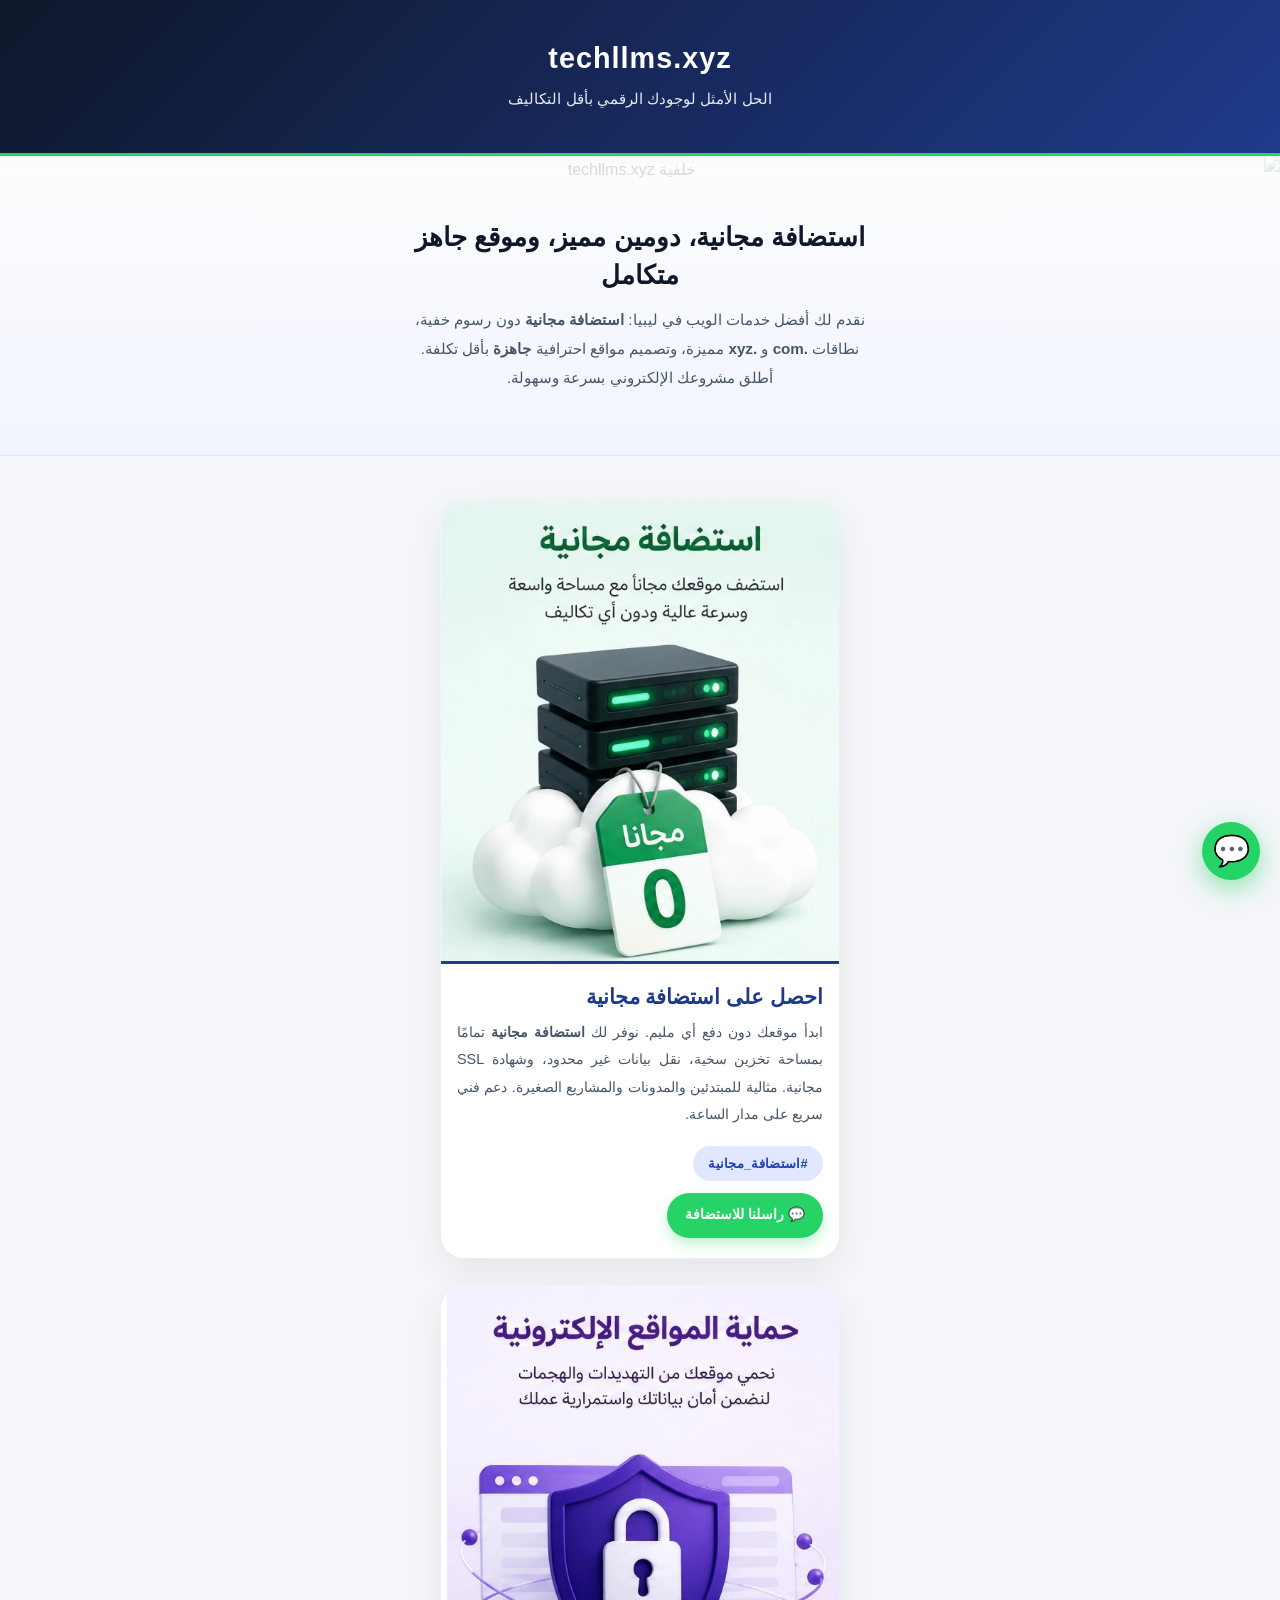
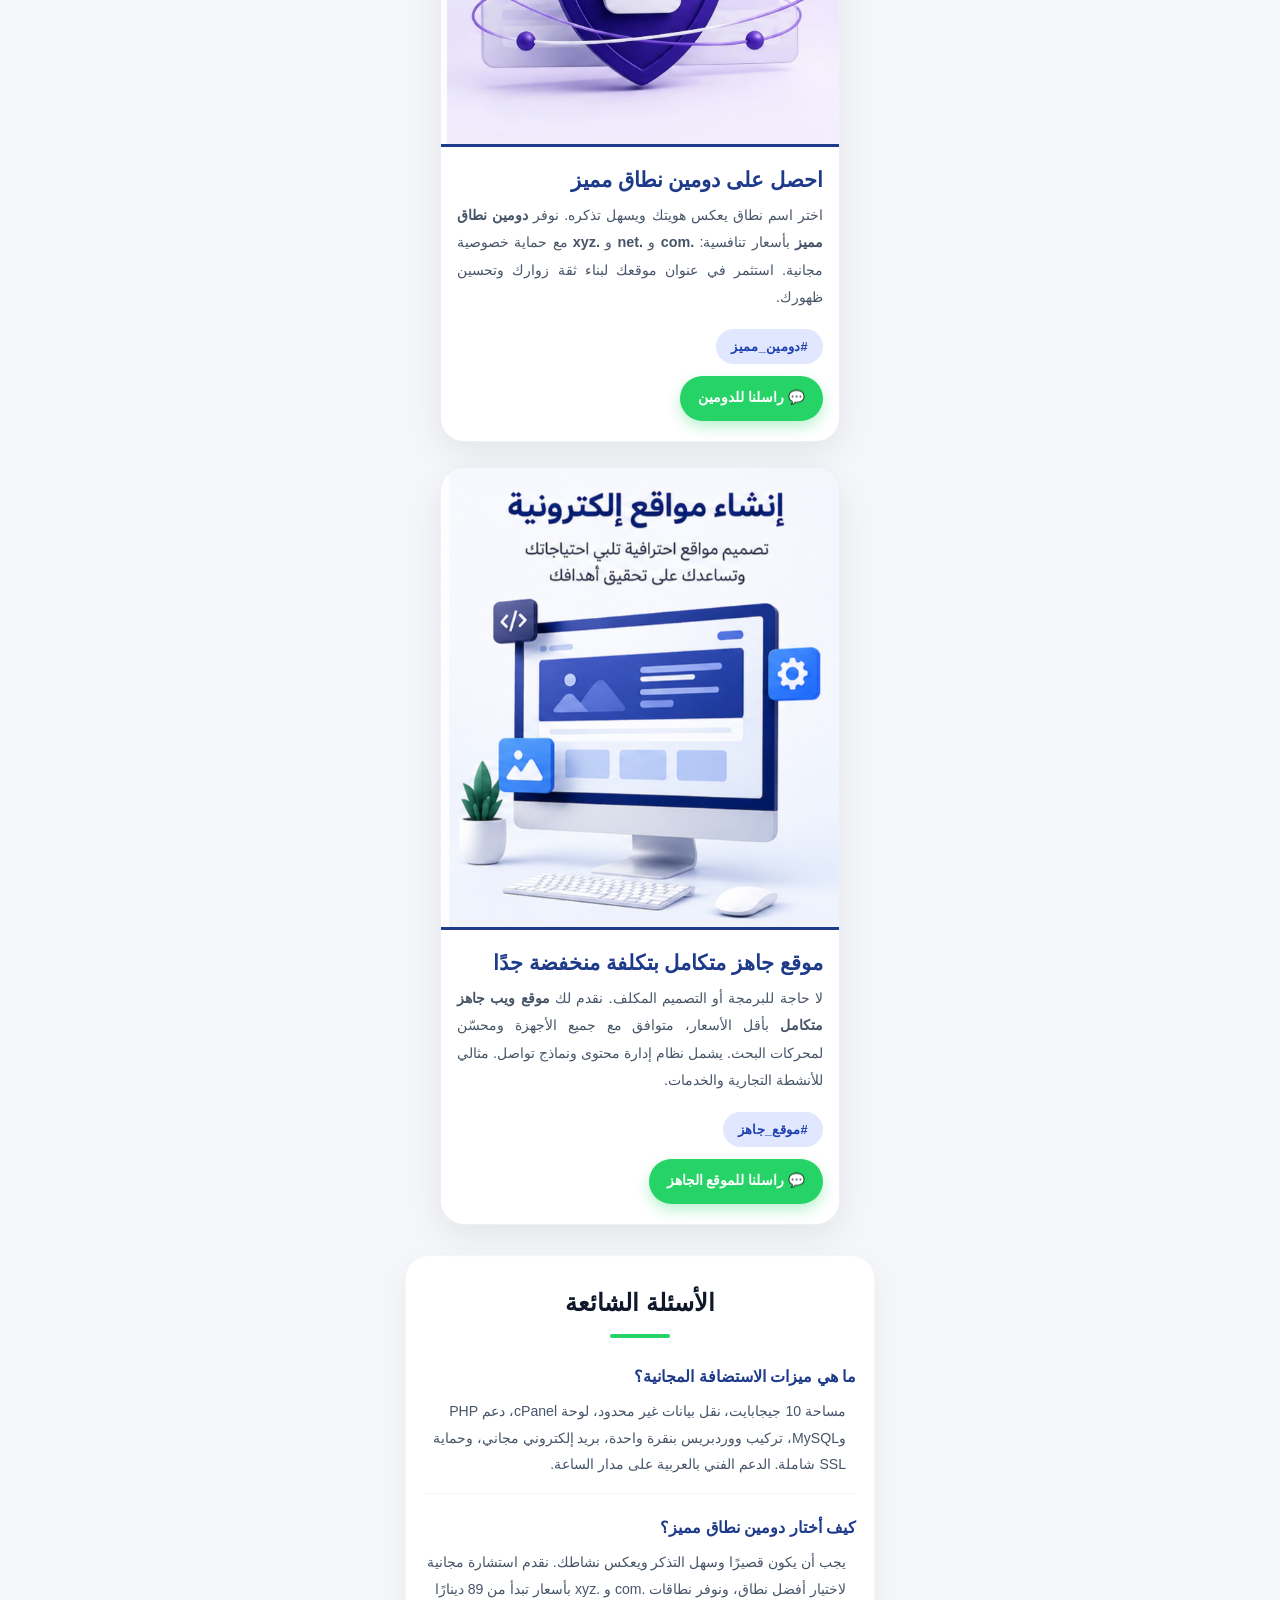
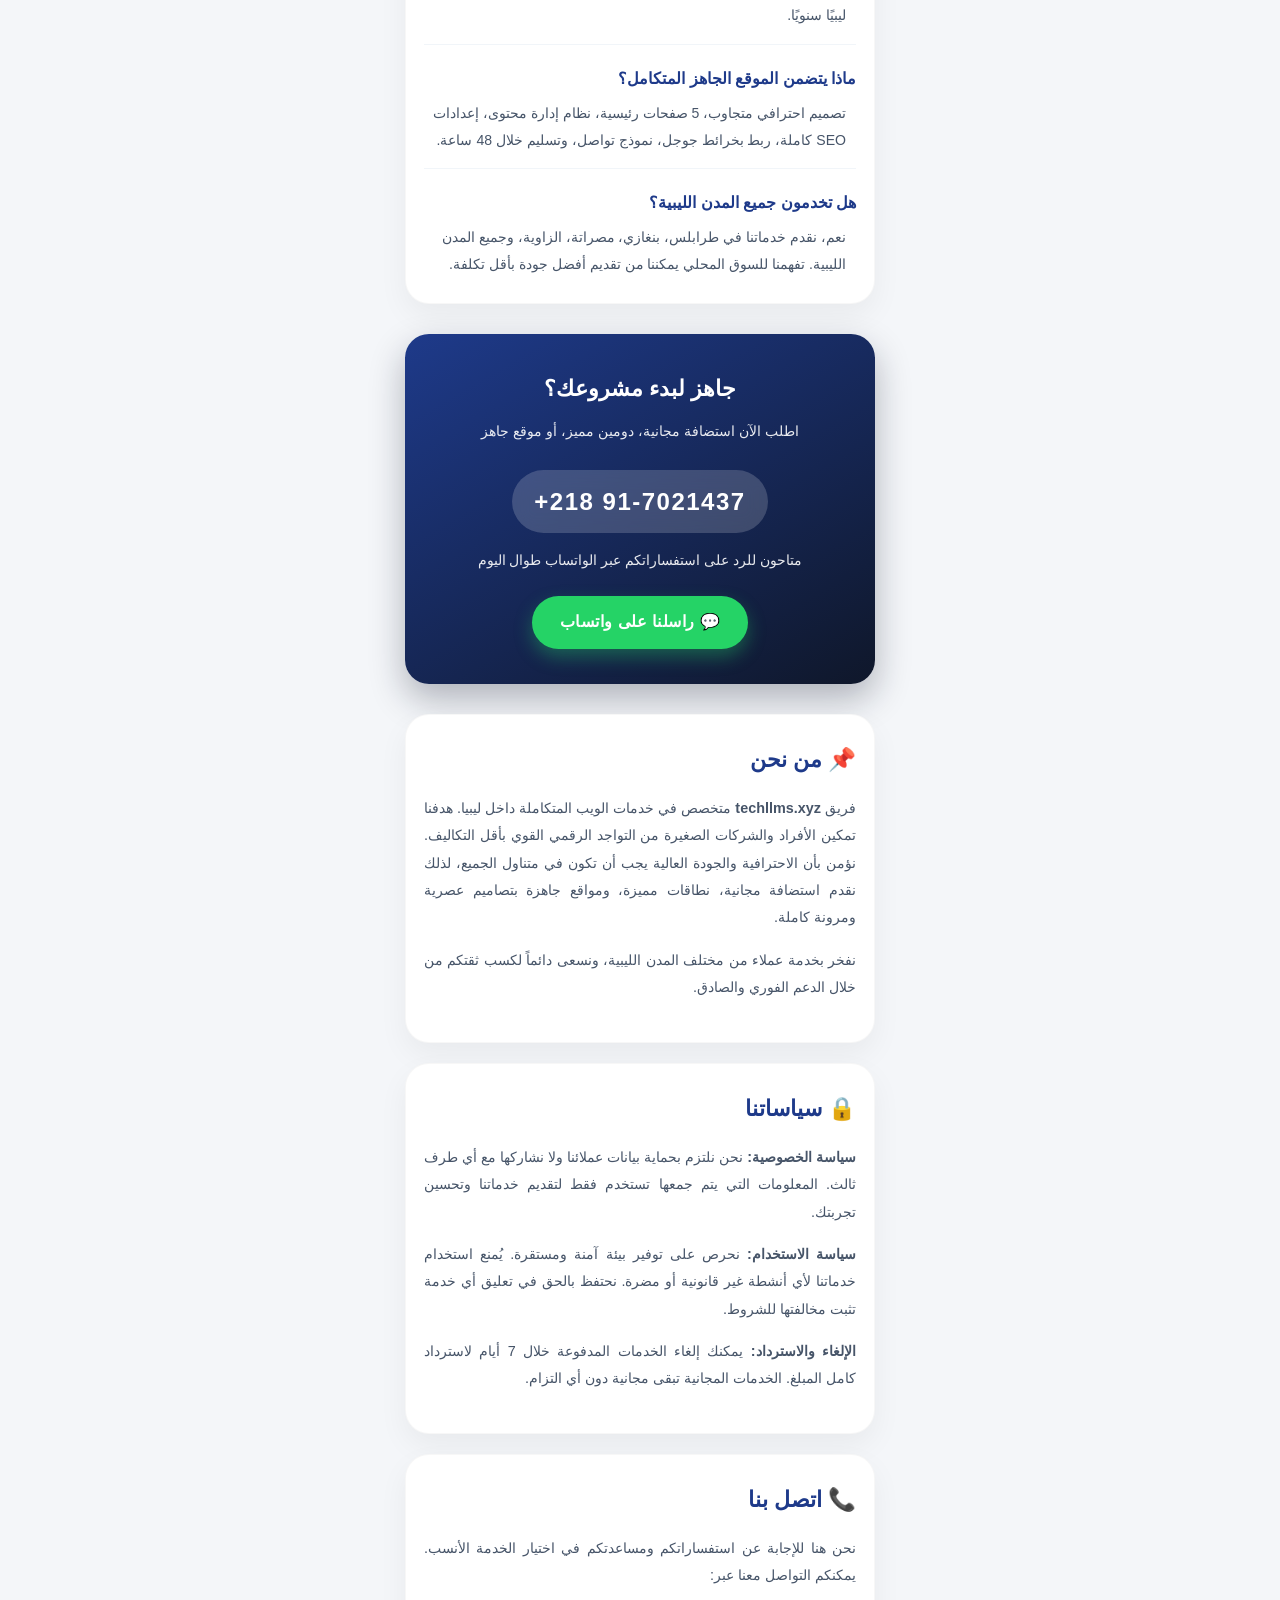
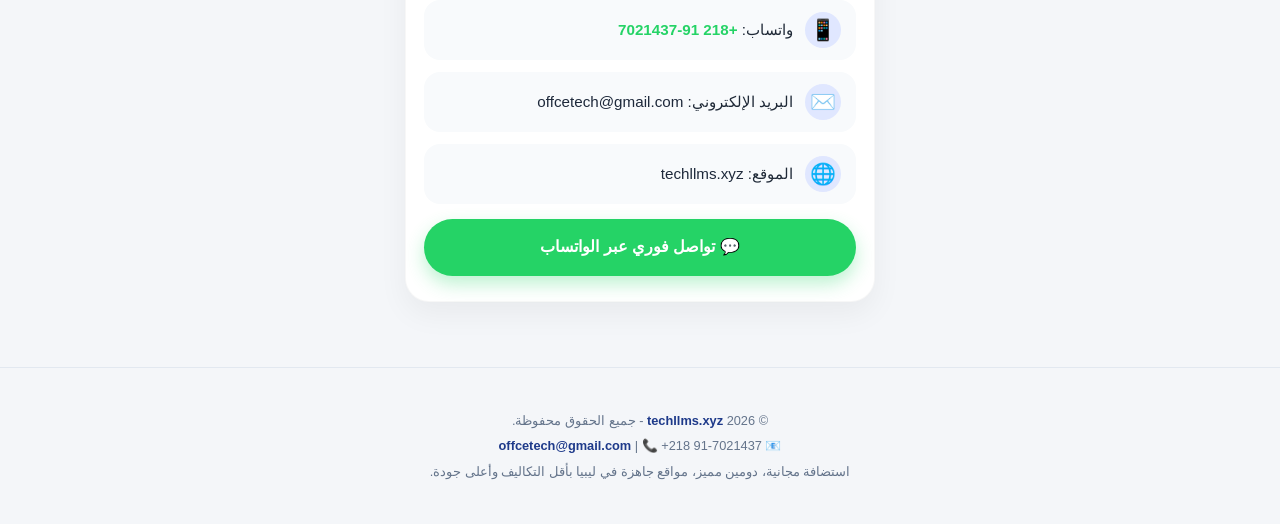
==== index.html @ 236161bc "Implement hero section with background image Added hero section with background image and overlay." ====
<!DOCTYPE html>
<html lang="ar" dir="rtl">
<head>
    <meta charset="UTF-8">
    <meta name="viewport" content="width=device-width, initial-scale=1.0">
    <title>techllms.xyz - استضافة مجانية، دومين مميز، وموقع جاهز متكامل بأقل تكلفة</title>
    <meta name="description" content="Techllms تقدم خدمات ويب متكاملة في ليبيا: استضافة مواقع مجانية، نطاقات مميزة .com و .xyz، تصميم مواقع جاهزة بتكلفة منخفضة جدًا. اطلب الآن عبر واتساب +218917021437.">
    <meta name="keywords" content="استضافة مجانية, دومين نطاق مميز, موقع جاهز متكامل, تكلفة منخفضة, استضافة ليبيا, techllms, techllms.xyz, تصميم مواقع ليبيا, شركة استضافة, نطاق .xyz, خدمات ويب, مواقع جاهزة للبيع, احصل على استضافة مجانية, احصل على دومين, موقع الكتروني رخيص, ليبيا">
    <meta name="author" content="techllms.xyz">
    <meta name="robots" content="index, follow">

    <!-- Open Graph / Facebook -->
    <meta property="og:type" content="website">
    <meta property="og:url" content="https://techllms.xyz/">
    <meta property="og:title" content="techllms.xyz - استضافة مجانية، دومين مميز، وموقع جاهز متكامل بأقل تكلفة">
    <meta property="og:description" content="احصل على استضافة مجانية، نطاق مميز، وموقع إلكتروني جاهز بتكلفة منخفضة جدًا في ليبيا. تواصل معنا عبر واتساب +218917021437.">
    <meta property="og:image" content="https://techllms.xyz/tech-1.jpg">

    <!-- Twitter -->
    <meta property="twitter:card" content="summary_large_image">
    <meta property="twitter:url" content="https://techllms.xyz/">
    <meta property="twitter:title" content="techllms.xyz - استضافة مجانية، دومين مميز، وموقع جاهز متكامل بأقل تكلفة">
    <meta property="twitter:description" content="احصل على استضافة مجانية، نطاق مميز، وموقع إلكتروني جاهز بتكلفة منخفضة جدًا في ليبيا. تواصل معنا عبر واتساب +218917021437.">
    <meta property="twitter:image" content="https://techllms.xyz/tech-1.jpg">

    <!-- Favicon -->
    <link rel="icon" href="data:image/svg+xml,<svg xmlns=%22http://www.w3.org/2000/svg%22 viewBox=%220 0 100 100%22><text y=%22.9em%22 font-size=%2290%22>🌐</text></svg>">

    <style>
        * {
            margin: 0;
            padding: 0;
            box-sizing: border-box;
        }

        body {
            font-family: 'Segoe UI', Tahoma, Geneva, Verdana, sans-serif;
            line-height: 1.8;
            background-color: #f4f6f9;
            color: #1f2937;
            scroll-behavior: smooth;
        }

        .container {
            max-width: 500px;
            margin: 0 auto;
            padding: 15px;
        }

        /* Header */
        header {
            background: linear-gradient(135deg, #0f172a, #1e3a8a);
            color: white;
            padding: 25px 15px;
            text-align: center;
            box-shadow: 0 4px 12px rgba(0, 0, 0, 0.15);
            border-bottom: 3px solid #25D366;
        }

        header .logo {
            font-size: 1.8rem;
            font-weight: bold;
            letter-spacing: 1px;
            word-break: break-word;
            line-height: 1.3;
        }

        header .tagline {
            font-size: 0.95rem;
            opacity: 0.9;
            margin-top: 8px;
            font-weight: 300;
        }

        /* Hero */
        .hero {
            position: relative;
            padding: 30px 15px;
            text-align: center;
            border-bottom: 1px solid #e2e8f0;
            overflow: hidden;
            min-height: 300px;
            display: flex;
            align-items: center;
        }

        .hero-bg {
            position: absolute;
            inset: 0;
            width: 100%;
            height: 100%;
            object-fit: cover;
            object-position: center;
            z-index: 0;
        }

        .hero-overlay {
            position: absolute;
            inset: 0;
            background: linear-gradient(180deg, rgba(255,255,255,0.82) 0%, rgba(240,244,255,0.88) 100%);
            z-index: 1;
        }

        .hero .container {
            position: relative;
            z-index: 2;
            width: 100%;
        }

        .hero h1 {
            font-size: 1.6rem;
            color: #0f172a;
            margin-bottom: 12px;
            font-weight: 800;
            line-height: 1.5;
        }

        .hero p {
            font-size: 0.95rem;
            color: #475569;
            max-width: 100%;
            margin: 0 auto;
            line-height: 1.9;
            padding: 0 5px;
        }

        .whatsapp-btn {
            display: inline-block;
            background-color: #25D366;
            color: white;
            padding: 12px 28px;
            border-radius: 50px;
            text-decoration: none;
            font-weight: bold;
            font-size: 1rem;
            transition: all 0.3s ease;
            box-shadow: 0 8px 18px rgba(37, 211, 102, 0.35);
            border: none;
            cursor: pointer;
            letter-spacing: 0.5px;
        }

        .whatsapp-btn:hover {
            background-color: #128C7E;
            transform: translateY(-3px);
            box-shadow: 0 14px 24px rgba(18, 140, 126, 0.4);
        }

        /* زر واتساب صغير داخل البطاقات */
        .whatsapp-card-btn {
            display: inline-flex;
            align-items: center;
            justify-content: center;
            background-color: #25D366;
            color: white;
            padding: 10px 18px;
            border-radius: 30px;
            text-decoration: none;
            font-weight: 600;
            font-size: 0.85rem;
            transition: all 0.3s ease;
            box-shadow: 0 6px 14px rgba(37, 211, 102, 0.3);
            margin-top: 12px;
            align-self: flex-start;
            gap: 6px;
        }

        .whatsapp-card-btn:hover {
            background-color: #128C7E;
            transform: translateY(-2px);
            box-shadow: 0 10px 20px rgba(18, 140, 126, 0.4);
        }

        /* Services Cards */
        .services {
            display: flex;
            flex-direction: column;
            gap: 25px;
            margin: 30px 0;
            align-items: center;
        }

        .card {
            background: white;
            border-radius: 24px;
            box-shadow: 0 12px 35px rgba(0, 0, 0, 0.07);
            overflow: hidden;
            width: 100%;
            max-width: 400px;
            transition: transform 0.3s ease, box-shadow 0.3s ease;
            display: flex;
            flex-direction: column;
            border: 1px solid rgba(30, 58, 138, 0.08);
        }

        .card:hover {
            transform: translateY(-6px);
            box-shadow: 0 22px 45px rgba(0, 0, 0, 0.13);
        }

        .card img {
            width: 100%;
            height: auto;
            aspect-ratio: 560 / 650;
            object-fit: cover;
            display: block;
            border-bottom: 3px solid #1e3a8a;
            background-color: #e2e8f0;
        }

        .card-content {
            padding: 18px 16px 20px;
            flex-grow: 1;
            display: flex;
            flex-direction: column;
        }

        .card-content h3 {
            font-size: 1.3rem;
            color: #1e3a8a;
            margin-bottom: 8px;
            font-weight: 700;
            line-height: 1.4;
        }

        .card-content p {
            color: #475569;
            font-size: 0.9rem;
            line-height: 1.9;
            text-align: justify;
            margin-bottom: 10px;
            flex-grow: 1;
        }

        .card-content .tag {
            display: inline-block;
            background-color: #e0e7ff;
            color: #1e40af;
            padding: 6px 15px;
            border-radius: 20px;
            font-size: 0.8rem;
            font-weight: 600;
            align-self: flex-start;
            margin-top: 8px;
            letter-spacing: 0.3px;
        }

        /* FAQ Section */
        .faq {
            background: #ffffff;
            border-radius: 24px;
            padding: 25px 18px;
            margin: 30px 0;
            box-shadow: 0 12px 30px rgba(0, 0, 0, 0.05);
            border: 1px solid rgba(0, 0, 0, 0.03);
        }

        .faq h2 {
            text-align: center;
            font-size: 1.5rem;
            color: #0f172a;
            margin-bottom: 25px;
            position: relative;
            font-weight: 700;
        }

        .faq h2::after {
            content: '';
            display: block;
            width: 60px;
            height: 4px;
            background: #25D366;
            margin: 10px auto 0;
            border-radius: 2px;
        }

        .faq-item {
            margin-bottom: 20px;
            padding-bottom: 15px;
            border-bottom: 1px solid #f1f5f9;
        }

        .faq-item:last-child {
            border-bottom: none;
            margin-bottom: 0;
            padding-bottom: 0;
        }

        .faq-item h4 {
            font-size: 1rem;
            color: #1e3a8a;
            cursor: default;
            margin-bottom: 6px;
            font-weight: 700;
        }

        .faq-item p {
            color: #475569;
            padding-right: 10px;
            line-height: 1.9;
            font-size: 0.88rem;
        }

        /* Contact CTA وسط الصفحة */
        .contact {
            text-align: center;
            background: linear-gradient(150deg, #1e3a8a, #0f172a);
            color: white;
            padding: 35px 18px;
            border-radius: 24px;
            margin: 30px 0;
            box-shadow: 0 15px 35px rgba(15, 23, 42, 0.3);
        }

        .contact h2 {
            font-size: 1.4rem;
            margin-bottom: 10px;
            font-weight: 700;
        }

        .contact p {
            font-size: 0.9rem;
            margin-bottom: 10px;
            opacity: 0.9;
        }

        .contact .phone {
            font-size: 1.5rem;
            font-weight: bold;
            direction: ltr;
            display: inline-block;
            background: rgba(255, 255, 255, 0.18);
            padding: 10px 22px;
            border-radius: 50px;
            margin: 15px 0;
            letter-spacing: 1.5px;
            backdrop-filter: blur(10px);
        }

        /* أقسام أسفل الموقع (من نحن، سياساتنا، اتصل بنا) */
        .bottom-sections {
            margin: 30px 0;
            display: flex;
            flex-direction: column;
            gap: 20px;
        }

        .info-block {
            background: white;
            border-radius: 24px;
            padding: 25px 18px;
            box-shadow: 0 12px 30px rgba(0, 0, 0, 0.05);
            border: 1px solid rgba(0, 0, 0, 0.03);
        }

        .info-block h2 {
            font-size: 1.4rem;
            color: #1e3a8a;
            margin-bottom: 15px;
            display: flex;
            align-items: center;
            gap: 10px;
            font-weight: 700;
        }

        .info-block p {
            color: #475569;
            font-size: 0.9rem;
            line-height: 1.9;
            text-align: justify;
            margin-bottom: 15px;
        }

        /* تنسيق خاص لقسم اتصل بنا ليبدو بشكل بطاقة تواصل جذابة */
        .contact-info-list {
            list-style: none;
            padding: 0;
            margin: 10px 0 15px;
        }

        .contact-info-list li {
            display: flex;
            align-items: center;
            gap: 12px;
            margin-bottom: 12px;
            font-size: 0.95rem;
            background: #f8fafc;
            padding: 12px 15px;
            border-radius: 16px;
            transition: background 0.3s;
        }

        .contact-info-list li:hover {
            background: #eef2ff;
        }

        .contact-icon {
            font-size: 1.3rem;
            width: 36px;
            height: 36px;
            background: #e0e7ff;
            border-radius: 50%;
            display: flex;
            align-items: center;
            justify-content: center;
            color: #1e3a8a;
            flex-shrink: 0;
        }

        .contact-info-list a {
            text-decoration: none;
            color: #1e293b;
            font-weight: 500;
            word-break: break-word;
        }

        .contact-info-list .whatsapp-link {
            color: #25D366;
            font-weight: 600;
        }

        .contact-whatsapp-btn {
            display: flex;
            align-items: center;
            justify-content: center;
            gap: 8px;
            background: #25D366;
            color: white;
            padding: 14px 10px;
            border-radius: 40px;
            text-decoration: none;
            font-weight: 700;
            font-size: 1rem;
            margin-top: 10px;
            box-shadow: 0 8px 18px rgba(37, 211, 102, 0.3);
            transition: all 0.3s;
        }

        .contact-whatsapp-btn:hover {
            background: #128C7E;
            transform: translateY(-2px);
            box-shadow: 0 12px 24px rgba(18, 140, 126, 0.4);
        }

        /* Floating WhatsApp */
        .floating-whatsapp {
            position: fixed;
            bottom: 20px;
            right: 20px;
            background-color: #25D366;
            color: white;
            width: 58px;
            height: 58px;
            border-radius: 50%;
            display: flex;
            align-items: center;
            justify-content: center;
            font-size: 30px;
            box-shadow: 0 8px 25px rgba(37, 211, 102, 0.5);
            text-decoration: none;
            z-index: 1000;
            transition: transform 0.3s, box-shadow 0.3s;
        }

        .floating-whatsapp:hover {
            transform: scale(1.1);
            box-shadow: 0 12px 30px rgba(37, 211, 102, 0.65);
        }

        /* Footer */
        footer {
            text-align: center;
            padding: 25px 15px;
            color: #64748b;
            border-top: 1px solid #e2e8f0;
            margin-top: 20px;
            font-size: 0.8rem;
            line-height: 2;
        }

        footer a {
            color: #1e3a8a;
            text-decoration: none;
            font-weight: 600;
        }

        /* تحسينات إضافية للشاشات الصغيرة جداً */
        @media (max-width: 380px) {
            .card-content h3 {
                font-size: 1.1rem;
            }
            .hero h1 {
                font-size: 1.3rem;
            }
            .contact .phone {
                font-size: 1.2rem;
                padding: 8px 16px;
            }
            .whatsapp-card-btn {
                font-size: 0.8rem;
                padding: 8px 15px;
            }
        }
    </style>

    <!-- Structured Data (JSON-LD) for SEO -->
    <script type="application/ld+json">
    {
        "@context": "https://schema.org",
        "@type": "Organization",
        "name": "techllms.xyz",
        "url": "https://techllms.xyz",
        "logo": "https://techllms.xyz/tech-1.jpg",
        "description": "خدمات استضافة مجانية، دومين نطاق مميز، ومواقع جاهزة متكاملة بأقل تكلفة في ليبيا.",
        "telephone": "+218917021437",
        "email": "nosa6512@gmail.com",
        "address": {
            "@type": "PostalAddress",
            "addressLocality": "ليبيا"
        },
        "sameAs": [
            "https://wa.me/218917021437"
        ],
        "contactPoint": {
            "@type": "ContactPoint",
            "telephone": "+218917021437",
            "email": "nosa6512@gmail.com",
            "contactType": "customer service",
            "availableLanguage": ["Arabic"]
        }
    }
    </script>
</head>
<body>
    <header>
        <div class="container">
            <div class="logo">techllms.xyz</div>
            <div class="tagline">الحل الأمثل لوجودك الرقمي بأقل التكاليف</div>
        </div>
    </header>

    <!-- Hero مع صورة خلفية -->
    <section class="hero">
        <img src="tech-9.jpg" alt="خلفية techllms.xyz" class="hero-bg" width="1200" height="656" loading="eager">
        <div class="hero-overlay"></div>
        <div class="container">
            <h1>استضافة مجانية، دومين مميز، وموقع جاهز متكامل</h1>
            <p>نقدم لك أفضل خدمات الويب في ليبيا: <strong>استضافة مجانية</strong> دون رسوم خفية، نطاقات <strong>.com</strong> و <strong>.xyz</strong> مميزة، وتصميم مواقع احترافية <strong>جاهزة</strong> بأقل تكلفة. أطلق مشروعك الإلكتروني بسرعة وسهولة.</p>
        </div>
    </section>

    <div class="container">
        <div class="services">
            <!-- Card 1: استضافة مجانية -->
            <div class="card">
                <img src="tech-01.jpg" alt="استضافة مجانية غير محدودة - techllms.xyz" loading="lazy">
                <div class="card-content">
                    <h3>احصل على استضافة مجانية</h3>
                    <p>ابدأ موقعك دون دفع أي مليم. نوفر لك <strong>استضافة مجانية</strong> تمامًا بمساحة تخزين سخية، نقل بيانات غير محدود، وشهادة SSL مجانية. مثالية للمبتدئين والمدونات والمشاريع الصغيرة. دعم فني سريع على مدار الساعة.</p>
                    <span class="tag">#استضافة_مجانية</span>
                    <a href="https://wa.me/218917021437?text=مرحباً، أريد الاستفسار عن الاستضافة المجانية" class="whatsapp-card-btn" target="_blank" rel="noopener noreferrer">💬 راسلنا للاستضافة</a>
                </div>
            </div>

            <!-- Card 2: دومين نطاق مميز -->
            <div class="card">
                <img src="tech-2.jpg" alt="دومين نطاق مميز .com .xyz - techllms.xyz" loading="lazy">
                <div class="card-content">
                    <h3>احصل على دومين نطاق مميز</h3>
                    <p>اختر اسم نطاق يعكس هويتك ويسهل تذكره. نوفر <strong>دومين نطاق مميز</strong> بأسعار تنافسية: <strong>.com</strong> و <strong>.net</strong> و <strong>.xyz</strong> مع حماية خصوصية مجانية. استثمر في عنوان موقعك لبناء ثقة زوارك وتحسين ظهورك.</p>
                    <span class="tag">#دومين_مميز</span>
                    <a href="https://wa.me/218917021437?text=مرحباً، أريد حجز دومين مميز" class="whatsapp-card-btn" target="_blank" rel="noopener noreferrer">💬 راسلنا للدومين</a>
                </div>
            </div>

            <!-- Card 3: موقع جاهز متكامل -->
            <div class="card">
                <img src="tech-3.jpg" alt="موقع جاهز متكامل بتكلفة منخفضة جدًا - techllms.xyz" loading="lazy">
                <div class="card-content">
                    <h3>موقع جاهز متكامل بتكلفة منخفضة جدًا</h3>
                    <p>لا حاجة للبرمجة أو التصميم المكلف. نقدم لك <strong>موقع ويب جاهز متكامل</strong> بأقل الأسعار، متوافق مع جميع الأجهزة ومحسّن لمحركات البحث. يشمل نظام إدارة محتوى ونماذج تواصل. مثالي للأنشطة التجارية والخدمات.</p>
                    <span class="tag">#موقع_جاهز</span>
                    <a href="https://wa.me/218917021437?text=مرحباً، أريد موقعاً جاهزاً متكاملاً" class="whatsapp-card-btn" target="_blank" rel="noopener noreferrer">💬 راسلنا للموقع الجاهز</a>
                </div>
            </div>
        </div>

        <!-- FAQ Section -->
        <div class="faq">
            <h2>الأسئلة الشائعة</h2>
            <div class="faq-item">
                <h4>ما هي ميزات الاستضافة المجانية؟</h4>
                <p>مساحة 10 جيجابايت، نقل بيانات غير محدود، لوحة cPanel، دعم PHP وMySQL، تركيب ووردبريس بنقرة واحدة، بريد إلكتروني مجاني، وحماية SSL شاملة. الدعم الفني بالعربية على مدار الساعة.</p>
            </div>
            <div class="faq-item">
                <h4>كيف أختار دومين نطاق مميز؟</h4>
                <p>يجب أن يكون قصيرًا وسهل التذكر ويعكس نشاطك. نقدم استشارة مجانية لاختيار أفضل نطاق، ونوفر نطاقات .com و .xyz بأسعار تبدأ من 89 دينارًا ليبيًا سنويًا.</p>
            </div>
            <div class="faq-item">
                <h4>ماذا يتضمن الموقع الجاهز المتكامل؟</h4>
                <p>تصميم احترافي متجاوب، 5 صفحات رئيسية، نظام إدارة محتوى، إعدادات SEO كاملة، ربط بخرائط جوجل، نموذج تواصل، وتسليم خلال 48 ساعة.</p>
            </div>
            <div class="faq-item">
                <h4>هل تخدمون جميع المدن الليبية؟</h4>
                <p>نعم، نقدم خدماتنا في طرابلس، بنغازي، مصراتة، الزاوية، وجميع المدن الليبية. تفهمنا للسوق المحلي يمكننا من تقديم أفضل جودة بأقل تكلفة.</p>
            </div>
        </div>

        <!-- Contact CTA وسط الصفحة -->
        <div class="contact">
            <h2>جاهز لبدء مشروعك؟</h2>
            <p>اطلب الآن استضافة مجانية، دومين مميز، أو موقع جاهز</p>
            <div class="phone">+218 91-7021437</div>
            <p class="note">متاحون للرد على استفساراتكم عبر الواتساب طوال اليوم</p>
            <a href="https://wa.me/218917021437" class="whatsapp-btn" style="margin-top:12px; display:inline-block;" target="_blank" rel="noopener noreferrer">💬 راسلنا على واتساب</a>
        </div>

        <!-- الأقسام الثلاثة الجديدة أسفل الموقع -->
        <div class="bottom-sections">
            <!-- من نحن -->
            <div class="info-block">
                <h2>📌 من نحن</h2>
                <p>فريق <strong>techllms.xyz</strong> متخصص في خدمات الويب المتكاملة داخل ليبيا. هدفنا تمكين الأفراد والشركات الصغيرة من التواجد الرقمي القوي بأقل التكاليف. نؤمن بأن الاحترافية والجودة العالية يجب أن تكون في متناول الجميع، لذلك نقدم استضافة مجانية، نطاقات مميزة، ومواقع جاهزة بتصاميم عصرية ومرونة كاملة.</p>
                <p>نفخر بخدمة عملاء من مختلف المدن الليبية، ونسعى دائماً لكسب ثقتكم من خلال الدعم الفوري والصادق.</p>
            </div>

            <!-- سياساتنا -->
            <div class="info-block">
                <h2>🔒 سياساتنا</h2>
                <p><strong>سياسة الخصوصية:</strong> نحن نلتزم بحماية بيانات عملائنا ولا نشاركها مع أي طرف ثالث. المعلومات التي يتم جمعها تستخدم فقط لتقديم خدماتنا وتحسين تجربتك.</p>
                <p><strong>سياسة الاستخدام:</strong> نحرص على توفير بيئة آمنة ومستقرة. يُمنع استخدام خدماتنا لأي أنشطة غير قانونية أو مضرة. نحتفظ بالحق في تعليق أي خدمة تثبت مخالفتها للشروط.</p>
                <p><strong>الإلغاء والاسترداد:</strong> يمكنك إلغاء الخدمات المدفوعة خلال 7 أيام لاسترداد كامل المبلغ. الخدمات المجانية تبقى مجانية دون أي التزام.</p>
            </div>

            <!-- اتصل بنا (المظهر المحسّن) -->
            <div class="info-block">
                <h2>📞 اتصل بنا</h2>
                <p style="margin-bottom: 5px;">نحن هنا للإجابة عن استفساراتكم ومساعدتكم في اختيار الخدمة الأنسب. يمكنكم التواصل معنا عبر:</p>
                <ul class="contact-info-list">
                    <li>
                        <span class="contact-icon">📱</span>
                        <span>واتساب: <a href="https://wa.me/218917021437" class="whatsapp-link" target="_blank" rel="noopener noreferrer">+218 91-7021437</a></span>
                    </li>
                    <li>
                        <span class="contact-icon">✉️</span>
                        <span>البريد الإلكتروني: <a href="mailto:offcetech@gmail.com">offcetech@gmail.com</a></span>
                    </li>
                    <li>
                        <span class="contact-icon">🌐</span>
                        <span>الموقع: <a href="https://techllms.xyz" target="_blank">techllms.xyz</a></span>
                    </li>
                </ul>
                <a href="https://wa.me/218917021437" class="contact-whatsapp-btn" target="_blank" rel="noopener noreferrer">
                    💬 تواصل فوري عبر الواتساب
                </a>
            </div>
        </div>
    </div>

    <footer>
        <div class="container">
            <p>© 2026 <a href="https://techllms.xyz">techllms.xyz</a> - جميع الحقوق محفوظة.</p>
            <p>📧 <a href="mailto:offcetech@gmail.com">offcetech@gmail.com</a> | 📞 +218 91-7021437</p>
            <p>استضافة مجانية، دومين مميز، مواقع جاهزة في ليبيا بأقل التكاليف وأعلى جودة.</p>
        </div>
    </footer>

    <!-- Floating WhatsApp Button -->
    <a href="https://wa.me/218917021437" class="floating-whatsapp" target="_blank" rel="noopener noreferrer" aria-label="تواصل عبر واتساب">
        <span style="line-height:1;">💬</span>
    </a>
</body>
</html>
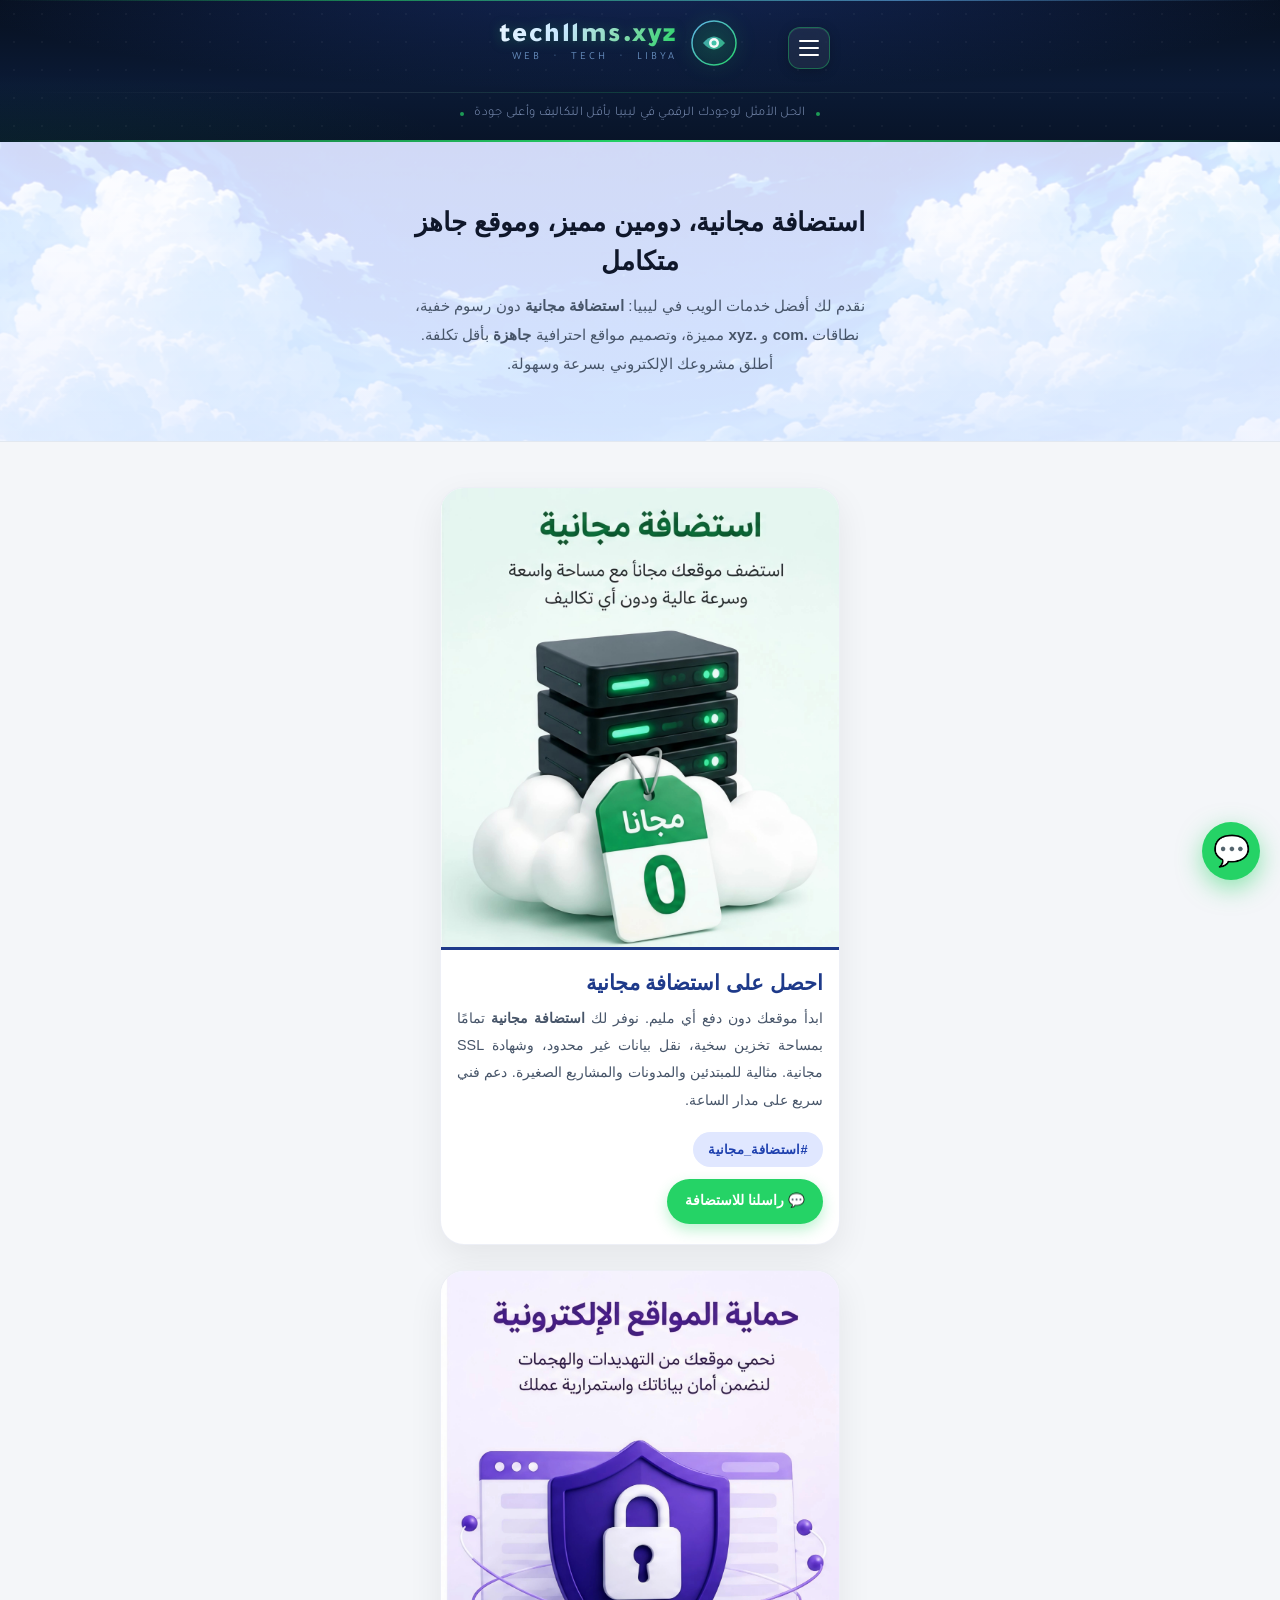
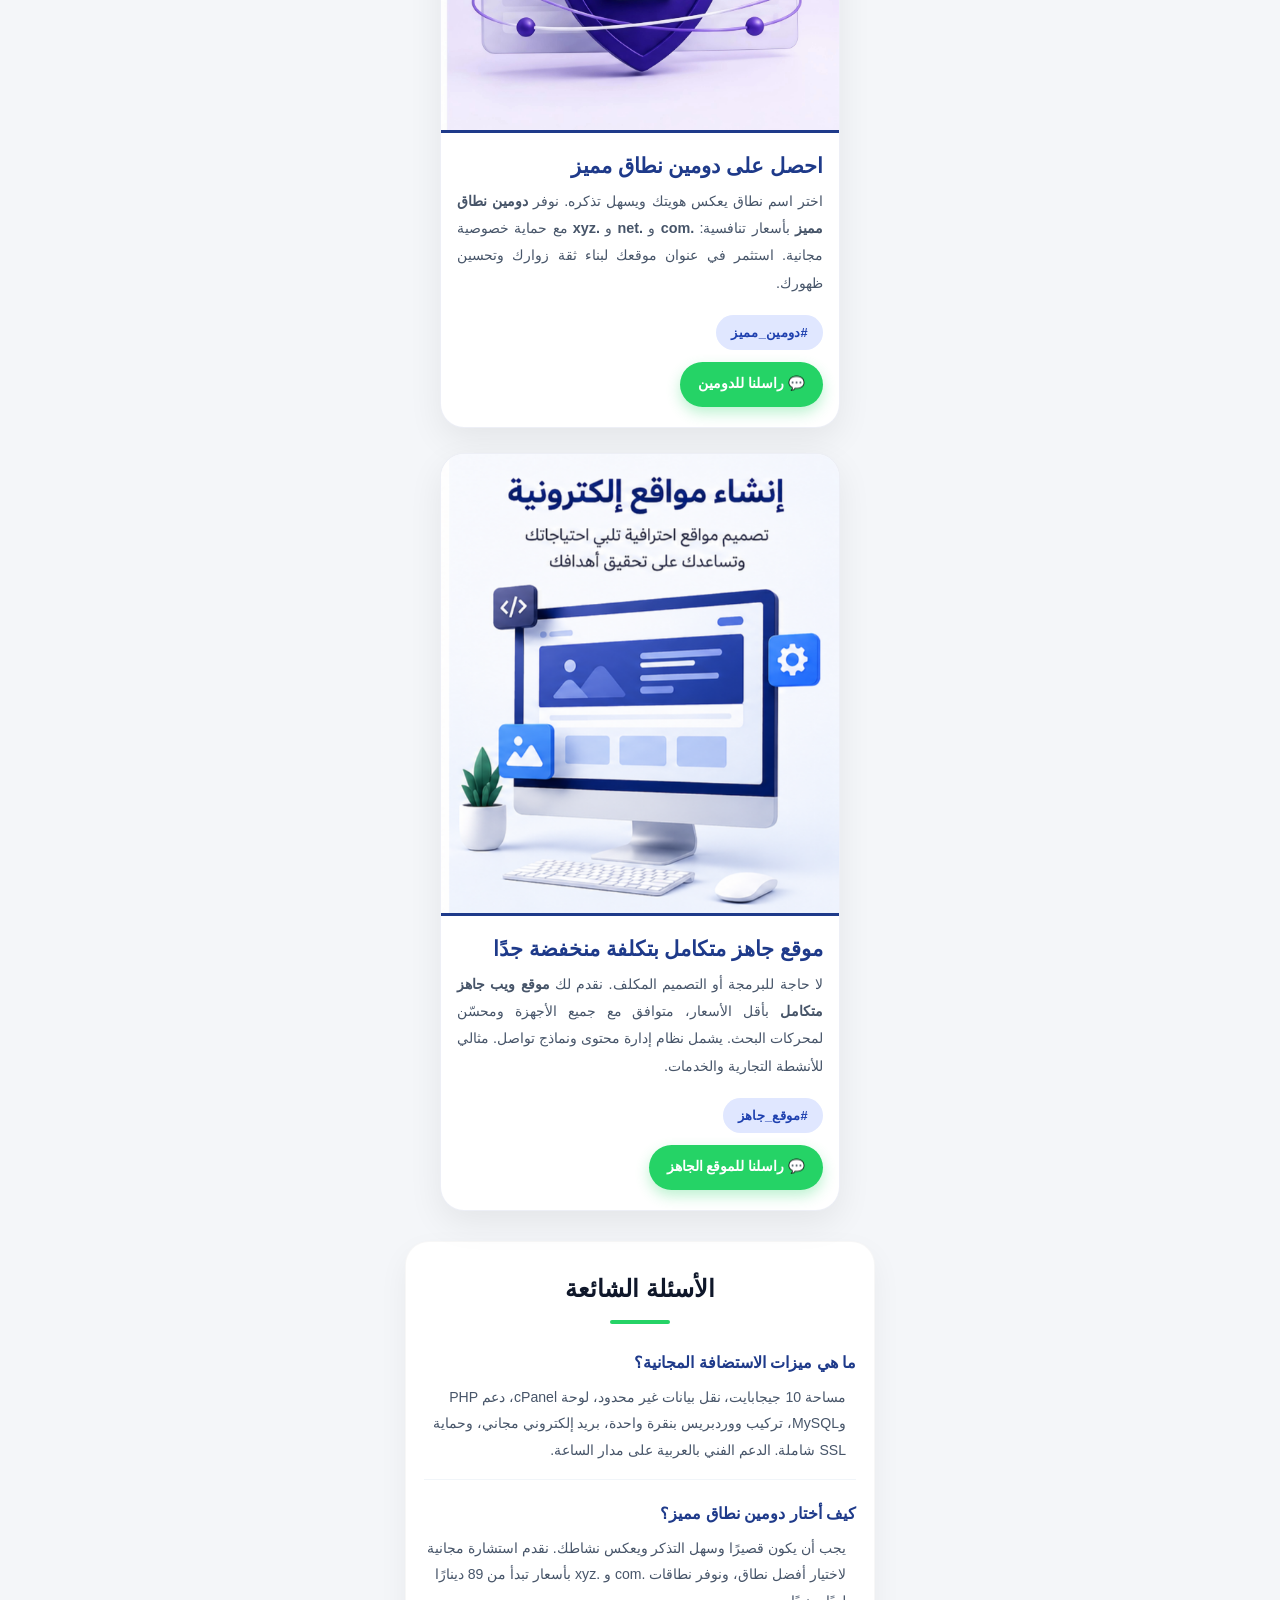
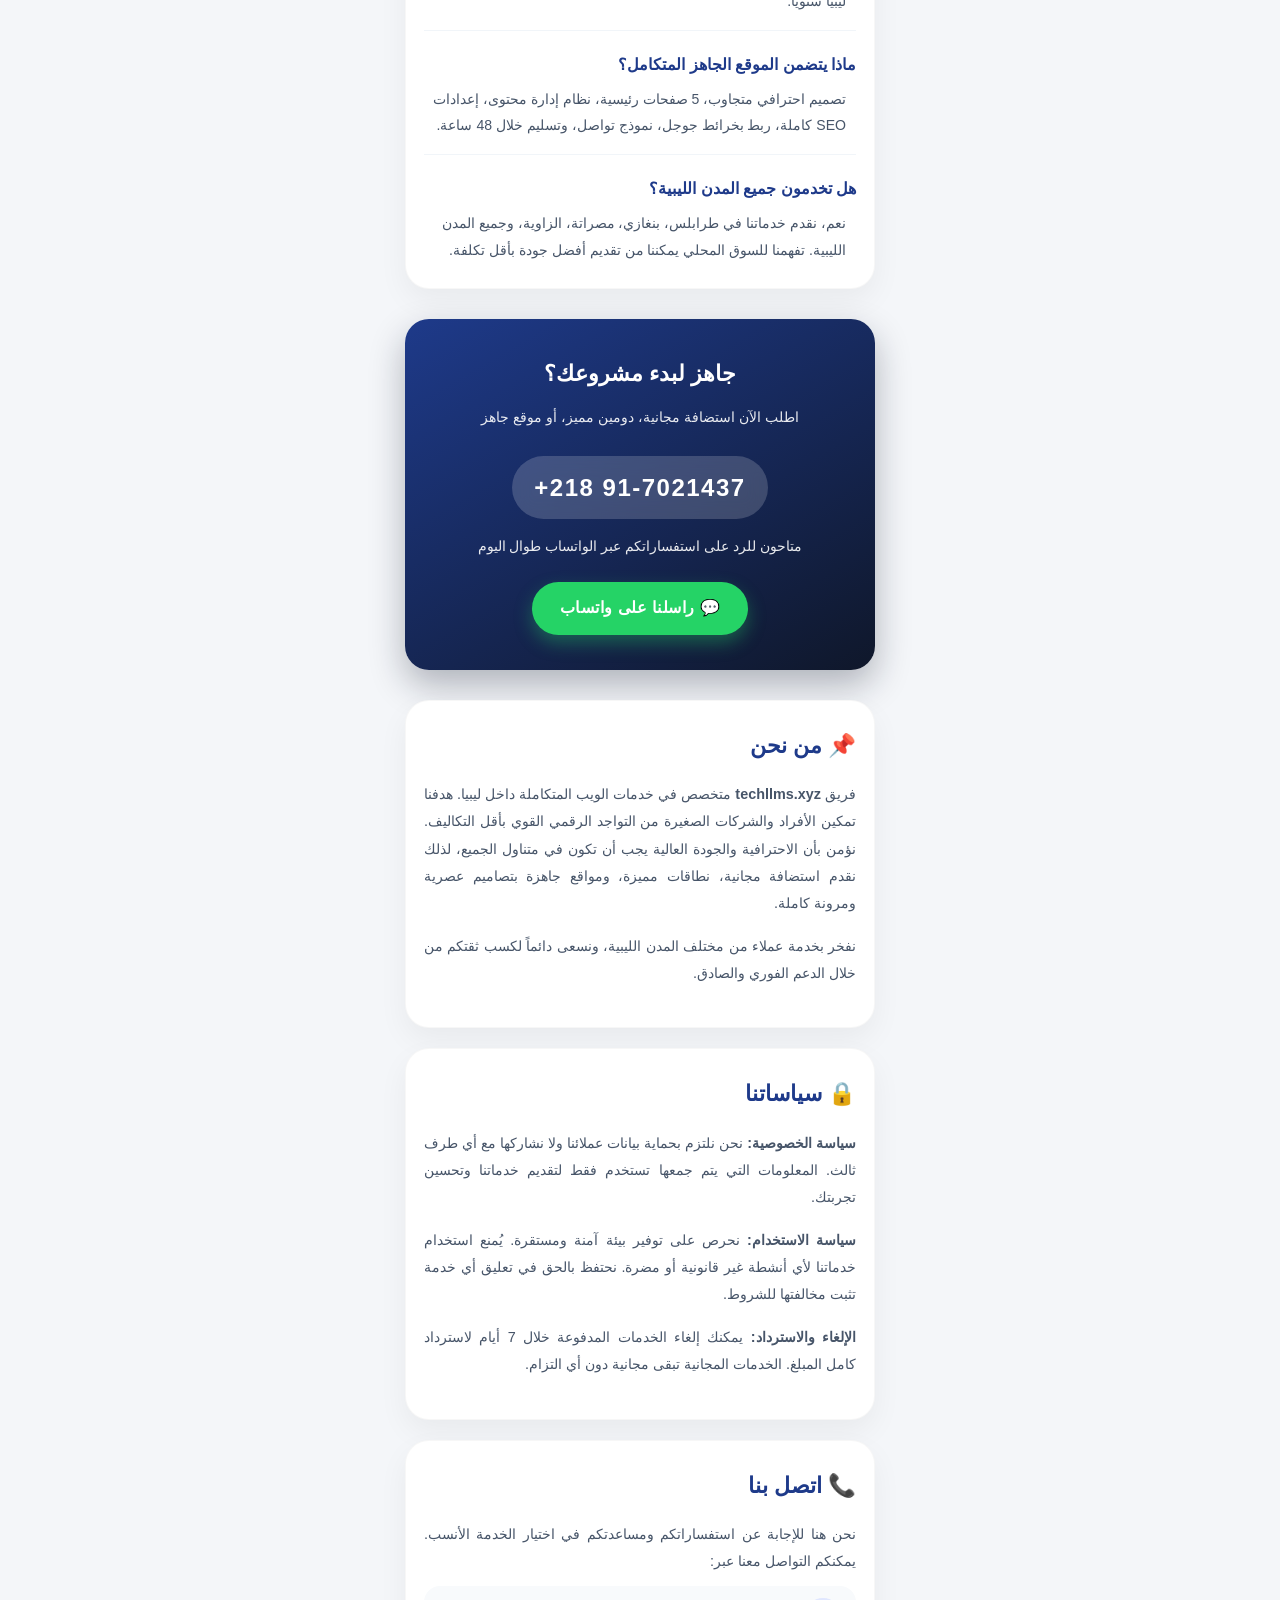
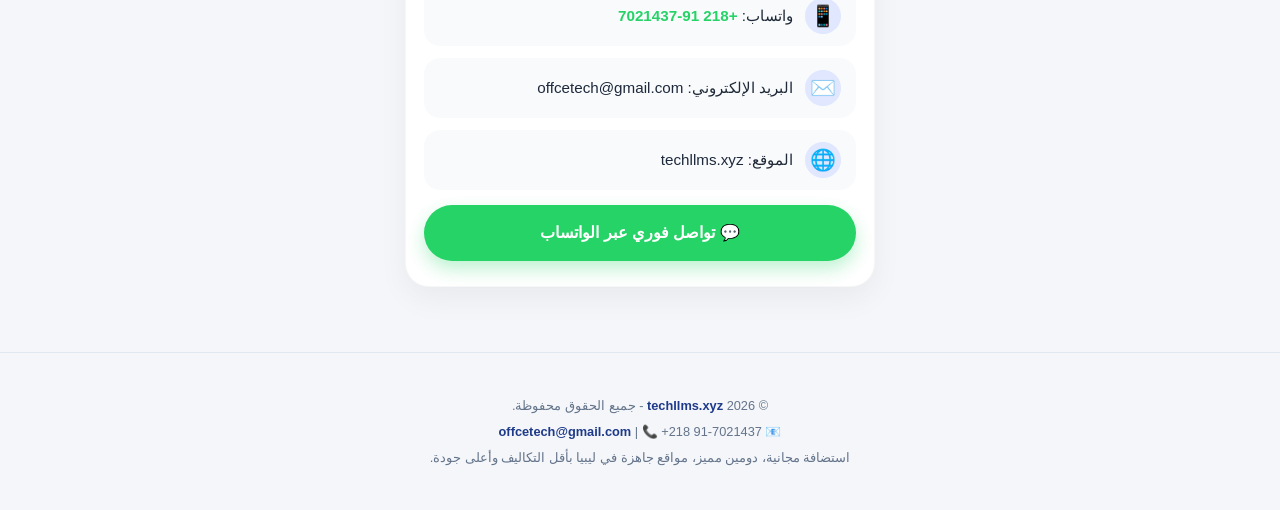
==== commit 3bca1def: "Enhance header styles and add Google Fonts Added Google Fonts and improved header styles with new gr" ====
--- a/index.html
+++ b/index.html
@@ -26,6 +26,11 @@
     <!-- Favicon -->
     <link rel="icon" href="data:image/svg+xml,<svg xmlns=%22http://www.w3.org/2000/svg%22 viewBox=%220 0 100 100%22><text y=%22.9em%22 font-size=%2290%22>🌐</text></svg>">
 
+    <!-- Google Fonts -->
+    <link rel="preconnect" href="https://fonts.googleapis.com">
+    <link rel="preconnect" href="https://fonts.gstatic.com" crossorigin>
+    <link href="https://fonts.googleapis.com/css2?family=Tajawal:wght@300;400;700;900&display=swap" rel="stylesheet">
+
     <style>
         * {
             margin: 0;
@@ -49,28 +54,250 @@
 
         /* Header */
         header {
-            background: linear-gradient(135deg, #0f172a, #1e3a8a);
+            background:
+                radial-gradient(ellipse 80% 120% at 50% -20%, rgba(30,58,138,0.55) 0%, transparent 70%),
+                radial-gradient(ellipse 60% 80% at 0% 100%, rgba(37,211,102,0.06) 0%, transparent 60%),
+                linear-gradient(180deg, #07101f 0%, #0b1a35 60%, #081428 100%);
             color: white;
-            padding: 25px 15px;
+            padding: 0;
             text-align: center;
-            box-shadow: 0 4px 12px rgba(0, 0, 0, 0.15);
-            border-bottom: 3px solid #25D366;
-        }
-
-        header .logo {
-            font-size: 1.8rem;
-            font-weight: bold;
-            letter-spacing: 1px;
-            word-break: break-word;
-            line-height: 1.3;
-        }
-
-        header .tagline {
-            font-size: 0.95rem;
-            opacity: 0.9;
-            margin-top: 8px;
+            box-shadow: 0 8px 40px rgba(0,0,0,0.5);
+            border-bottom: none;
+            position: relative;
+            overflow: visible;
+        }
+
+        /* نقاط زخرفية شبكية */
+        header::before {
+            content: '';
+            position: absolute;
+            inset: 0;
+            background-image: radial-gradient(rgba(255,255,255,0.04) 1px, transparent 1px);
+            background-size: 28px 28px;
+            pointer-events: none;
+            z-index: 0;
+            clip-path: inset(0);
+        }
+
+        /* خط توهج علوي */
+        header::after {
+            content: '';
+            position: absolute;
+            top: 0; left: 0; right: 0;
+            height: 1px;
+            background: linear-gradient(90deg, transparent 0%, rgba(37,211,102,0.6) 30%, rgba(99,179,237,0.6) 70%, transparent 100%);
+        }
+
+        /* الشريط الداخلي للشعار */
+        .header-brand-bar {
+            padding: 20px 60px 16px 15px;
+            position: relative;
+            z-index: 1;
+            max-width: 500px;
+            margin: 0 auto;
+        }
+
+        /* صف الشعار الرئيسي */
+        .brand-row {
+            display: flex;
+            align-items: center;
+            justify-content: center;
+            gap: 14px;
+            margin-bottom: 10px;
+        }
+
+        /* أيقونة الشعار */
+        .brand-icon {
+            width: 46px;
+            height: 46px;
+            flex-shrink: 0;
+            filter: drop-shadow(0 0 10px rgba(37,211,102,0.45));
+        }
+
+        /* كتلة النص */
+        .brand-text-block {
+            display: flex;
+            flex-direction: column;
+            align-items: flex-start;
+            gap: 1px;
+        }
+
+        .logo {
+            font-family: 'Tajawal', 'Segoe UI', sans-serif;
+            font-size: 1.75rem;
+            font-weight: 900;
+            letter-spacing: 1.5px;
+            line-height: 1.1;
+            background: linear-gradient(120deg, #e8f4ff 0%, #c8e8ff 35%, #7dd9a8 70%, #25D366 100%);
+            -webkit-background-clip: text;
+            -webkit-text-fill-color: transparent;
+            background-clip: text;
+            filter: drop-shadow(0 1px 6px rgba(37,211,102,0.25));
+        }
+
+        .logo-sub {
+            font-family: 'Tajawal', 'Segoe UI', sans-serif;
+            font-size: 0.68rem;
+            font-weight: 400;
+            letter-spacing: 3px;
+            text-transform: uppercase;
+            color: rgba(147,197,253,0.65);
+            line-height: 1;
+        }
+
+        /* فاصل أفقي */
+        .header-divider {
+            width: 100%;
+            height: 1px;
+            background: linear-gradient(90deg, transparent, rgba(255,255,255,0.08) 30%, rgba(37,211,102,0.2) 50%, rgba(255,255,255,0.08) 70%, transparent);
+            margin: 0;
+            position: relative;
+            z-index: 1;
+        }
+
+        /* شريط الشعار الفرعي السفلي */
+        .header-tagline-bar {
+            padding: 9px 15px 14px;
+            position: relative;
+            z-index: 1;
+            display: flex;
+            align-items: center;
+            justify-content: center;
+            gap: 10px;
+        }
+
+        .tagline-dot {
+            width: 4px;
+            height: 4px;
+            border-radius: 50%;
+            background: #25D366;
+            opacity: 0.7;
+            flex-shrink: 0;
+        }
+
+        .tagline {
+            font-family: 'Tajawal', 'Segoe UI', sans-serif;
+            font-size: 0.82rem;
+            color: rgba(186, 210, 255, 0.7);
             font-weight: 300;
-        }
+            letter-spacing: 0.3px;
+        }
+
+        /* خط أخضر سفلي */
+        .header-bottom-line {
+            height: 2px;
+            background: linear-gradient(90deg, transparent, #1a8a4a 20%, #25D366 50%, #1a8a4a 80%, transparent);
+            position: relative;
+            z-index: 1;
+        }
+
+        /* القائمة المنبثقة */
+        .header-inner {
+            position: relative;
+            display: flex;
+            align-items: center;
+            justify-content: center;
+        }
+
+        .menu-btn {
+            position: absolute;
+            right: 0;
+            top: 50%;
+            transform: translateY(-50%);
+            background: rgba(255,255,255,0.06);
+            border: 1px solid rgba(37,211,102,0.4);
+            border-radius: 12px;
+            width: 42px;
+            height: 42px;
+            display: flex;
+            flex-direction: column;
+            align-items: center;
+            justify-content: center;
+            gap: 5px;
+            cursor: pointer;
+            transition: background 0.3s, border-color 0.3s, box-shadow 0.3s;
+            z-index: 200;
+            padding: 0;
+            backdrop-filter: blur(6px);
+            box-shadow: 0 2px 12px rgba(0,0,0,0.2), inset 0 1px 0 rgba(255,255,255,0.08);
+        }
+
+        .menu-btn:hover {
+            background: rgba(37,211,102,0.15);
+            border-color: rgba(37,211,102,0.7);
+            box-shadow: 0 4px 20px rgba(37,211,102,0.2);
+        }
+
+        .menu-btn span {
+            display: block;
+            width: 20px;
+            height: 2px;
+            background: #fff;
+            border-radius: 2px;
+            transition: all 0.35s ease;
+            transform-origin: center;
+        }
+
+        .menu-btn.open span:nth-child(1) { transform: translateY(7px) rotate(45deg); }
+        .menu-btn.open span:nth-child(2) { opacity: 0; transform: scaleX(0); }
+        .menu-btn.open span:nth-child(3) { transform: translateY(-7px) rotate(-45deg); }
+
+        .nav-dropdown {
+            position: fixed;
+            top: auto;
+            right: 15px;
+            background: linear-gradient(160deg, #0f172a, #1a2e6e);
+            border: 1px solid rgba(37,211,102,0.3);
+            border-radius: 16px;
+            min-width: 210px;
+            box-shadow: 0 20px 50px rgba(0,0,0,0.45);
+            z-index: 9999;
+            overflow: hidden;
+            opacity: 0;
+            transform: translateY(-8px) scale(0.96);
+            pointer-events: none;
+            transition: opacity 0.28s ease, transform 0.28s ease;
+        }
+
+        .nav-dropdown.open {
+            opacity: 1;
+            transform: translateY(0) scale(1);
+            pointer-events: auto;
+        }
+
+        .nav-dropdown a {
+            display: flex;
+            align-items: center;
+            gap: 10px;
+            padding: 14px 18px;
+            color: #cbd5e1;
+            text-decoration: none;
+            font-size: 0.92rem;
+            font-weight: 500;
+            border-bottom: 1px solid rgba(255,255,255,0.05);
+            cursor: pointer;
+            -webkit-tap-highlight-color: rgba(37,211,102,0.2);
+            touch-action: manipulation;
+        }
+
+        .nav-dropdown a:last-child { border-bottom: none; }
+
+        .nav-dropdown a:hover,
+        .nav-dropdown a:active {
+            background: rgba(37,211,102,0.15);
+            color: #25D366;
+        }
+
+        .nav-dropdown a .nav-icon { font-size: 1rem; width: 22px; text-align: center; }
+
+        .menu-overlay {
+            display: none;
+            position: fixed;
+            inset: 0;
+            z-index: 9990;
+            background: transparent;
+        }
+        .menu-overlay.active { display: block; }
 
         /* Hero */
         .hero {
@@ -533,11 +760,122 @@
 </head>
 <body>
     <header>
-        <div class="container">
-            <div class="logo">techllms.xyz</div>
-            <div class="tagline">الحل الأمثل لوجودك الرقمي بأقل التكاليف</div>
+        <!-- شريط الشعار الرئيسي -->
+        <div class="header-brand-bar">
+            <div class="header-inner">
+                <div class="brand-row">
+                    <!-- أيقونة الشعار SVG -->
+                    <svg class="brand-icon" viewBox="0 0 46 46" fill="none" xmlns="http://www.w3.org/2000/svg">
+                        <circle cx="23" cy="23" r="22" stroke="url(#iconGrad)" stroke-width="1.5" fill="rgba(37,211,102,0.06)"/>
+                        <path d="M12 23 Q23 10 34 23 Q23 36 12 23Z" fill="url(#iconGrad)" opacity="0.85"/>
+                        <circle cx="23" cy="23" r="5" fill="white" opacity="0.95"/>
+                        <circle cx="23" cy="23" r="2.5" fill="url(#iconGrad)"/>
+                        <defs>
+                            <linearGradient id="iconGrad" x1="0" y1="0" x2="46" y2="46" gradientUnits="userSpaceOnUse">
+                                <stop offset="0%" stop-color="#63b3ed"/>
+                                <stop offset="100%" stop-color="#25D366"/>
+                            </linearGradient>
+                        </defs>
+                    </svg>
+                    <div class="brand-text-block">
+                        <div class="logo">techllms.xyz</div>
+                        <div class="logo-sub">Web &nbsp;·&nbsp; Tech &nbsp;·&nbsp; Libya</div>
+                    </div>
+                </div>
+                <!-- زر القائمة -->
+                <button class="menu-btn" id="menuBtn" aria-label="القائمة">
+                    <span></span>
+                    <span></span>
+                    <span></span>
+                </button>
+                <!-- القائمة المنبثقة -->
+                <nav class="nav-dropdown" id="navDropdown">
+                    <a href="#hosting"><span class="nav-icon">🌐</span> استضافة مجانية</a>
+                    <a href="#domain"><span class="nav-icon">🔑</span> دومين مميز</a>
+                    <a href="#website"><span class="nav-icon">💻</span> موقع جاهز متكامل</a>
+                    <a href="#about"><span class="nav-icon">📌</span> من نحن</a>
+                    <a href="#policy"><span class="nav-icon">🔒</span> سياساتنا</a>
+                    <a href="#contact"><span class="nav-icon">📞</span> اتصل بنا</a>
+                </nav>
+            </div>
         </div>
+
+        <!-- فاصل -->
+        <div class="header-divider"></div>
+
+        <!-- شريط الشعار الفرعي -->
+        <div class="header-tagline-bar">
+            <div class="tagline-dot"></div>
+            <div class="tagline">الحل الأمثل لوجودك الرقمي في ليبيا بأقل التكاليف وأعلى جودة</div>
+            <div class="tagline-dot"></div>
+        </div>
+
+        <!-- خط أخضر سفلي -->
+        <div class="header-bottom-line"></div>
     </header>
+
+    <!-- طبقة إغلاق القائمة عند الضغط خارجها -->
+    <div class="menu-overlay" id="menuOverlay"></div>
+
+    <script>
+        (function() {
+            var btn     = document.getElementById('menuBtn');
+            var nav     = document.getElementById('navDropdown');
+            var overlay = document.getElementById('menuOverlay');
+
+            function positionDropdown() {
+                var r = btn.getBoundingClientRect();
+                nav.style.top   = (r.bottom + 6) + 'px';
+                nav.style.right = (window.innerWidth - r.right) + 'px';
+                nav.style.left  = 'auto';
+            }
+
+            function openMenu() {
+                positionDropdown();
+                btn.classList.add('open');
+                nav.classList.add('open');
+                overlay.classList.add('active');
+            }
+            function closeMenu() {
+                btn.classList.remove('open');
+                nav.classList.remove('open');
+                overlay.classList.remove('active');
+            }
+            function isOpen() { return nav.classList.contains('open'); }
+
+            btn.addEventListener('click', function(e) {
+                e.stopPropagation();
+                isOpen() ? closeMenu() : openMenu();
+            });
+
+            overlay.addEventListener('click', closeMenu);
+
+            /* روابط القائمة */
+            var links = nav.querySelectorAll('a');
+            for (var i = 0; i < links.length; i++) {
+                links[i].addEventListener('click', function(e) {
+                    e.preventDefault();
+                    e.stopPropagation();
+                    var id = this.getAttribute('href').replace('#', '');
+                    closeMenu();
+                    setTimeout(function() {
+                        var target = document.getElementById(id);
+                        if (target) {
+                            var top = target.getBoundingClientRect().top + window.pageYOffset - 12;
+                            window.scrollTo({ top: top, behavior: 'smooth' });
+                        }
+                    }, 280);
+                });
+            }
+
+            /* إغلاق عند الضغط خارج القائمة */
+            document.addEventListener('click', function(e) {
+                if (isOpen() && !nav.contains(e.target) && e.target !== btn && !btn.contains(e.target)) {
+                    closeMenu();
+                }
+            });
+        })();
+    </script>
 
     <!-- Hero مع صورة خلفية -->
     <section class="hero">
@@ -552,7 +890,7 @@
     <div class="container">
         <div class="services">
             <!-- Card 1: استضافة مجانية -->
-            <div class="card">
+            <div class="card" id="hosting">
                 <img src="tech-01.jpg" alt="استضافة مجانية غير محدودة - techllms.xyz" loading="lazy">
                 <div class="card-content">
                     <h3>احصل على استضافة مجانية</h3>
@@ -563,7 +901,7 @@
             </div>
 
             <!-- Card 2: دومين نطاق مميز -->
-            <div class="card">
+            <div class="card" id="domain">
                 <img src="tech-2.jpg" alt="دومين نطاق مميز .com .xyz - techllms.xyz" loading="lazy">
                 <div class="card-content">
                     <h3>احصل على دومين نطاق مميز</h3>
@@ -574,7 +912,7 @@
             </div>
 
             <!-- Card 3: موقع جاهز متكامل -->
-            <div class="card">
+            <div class="card" id="website">
                 <img src="tech-3.jpg" alt="موقع جاهز متكامل بتكلفة منخفضة جدًا - techllms.xyz" loading="lazy">
                 <div class="card-content">
                     <h3>موقع جاهز متكامل بتكلفة منخفضة جدًا</h3>
@@ -618,14 +956,14 @@
         <!-- الأقسام الثلاثة الجديدة أسفل الموقع -->
         <div class="bottom-sections">
             <!-- من نحن -->
-            <div class="info-block">
+            <div class="info-block" id="about">
                 <h2>📌 من نحن</h2>
                 <p>فريق <strong>techllms.xyz</strong> متخصص في خدمات الويب المتكاملة داخل ليبيا. هدفنا تمكين الأفراد والشركات الصغيرة من التواجد الرقمي القوي بأقل التكاليف. نؤمن بأن الاحترافية والجودة العالية يجب أن تكون في متناول الجميع، لذلك نقدم استضافة مجانية، نطاقات مميزة، ومواقع جاهزة بتصاميم عصرية ومرونة كاملة.</p>
                 <p>نفخر بخدمة عملاء من مختلف المدن الليبية، ونسعى دائماً لكسب ثقتكم من خلال الدعم الفوري والصادق.</p>
             </div>
 
             <!-- سياساتنا -->
-            <div class="info-block">
+            <div class="info-block" id="policy">
                 <h2>🔒 سياساتنا</h2>
                 <p><strong>سياسة الخصوصية:</strong> نحن نلتزم بحماية بيانات عملائنا ولا نشاركها مع أي طرف ثالث. المعلومات التي يتم جمعها تستخدم فقط لتقديم خدماتنا وتحسين تجربتك.</p>
                 <p><strong>سياسة الاستخدام:</strong> نحرص على توفير بيئة آمنة ومستقرة. يُمنع استخدام خدماتنا لأي أنشطة غير قانونية أو مضرة. نحتفظ بالحق في تعليق أي خدمة تثبت مخالفتها للشروط.</p>
@@ -633,7 +971,7 @@
             </div>
 
             <!-- اتصل بنا (المظهر المحسّن) -->
-            <div class="info-block">
+            <div class="info-block" id="contact">
                 <h2>📞 اتصل بنا</h2>
                 <p style="margin-bottom: 5px;">نحن هنا للإجابة عن استفساراتكم ومساعدتكم في اختيار الخدمة الأنسب. يمكنكم التواصل معنا عبر:</p>
                 <ul class="contact-info-list">
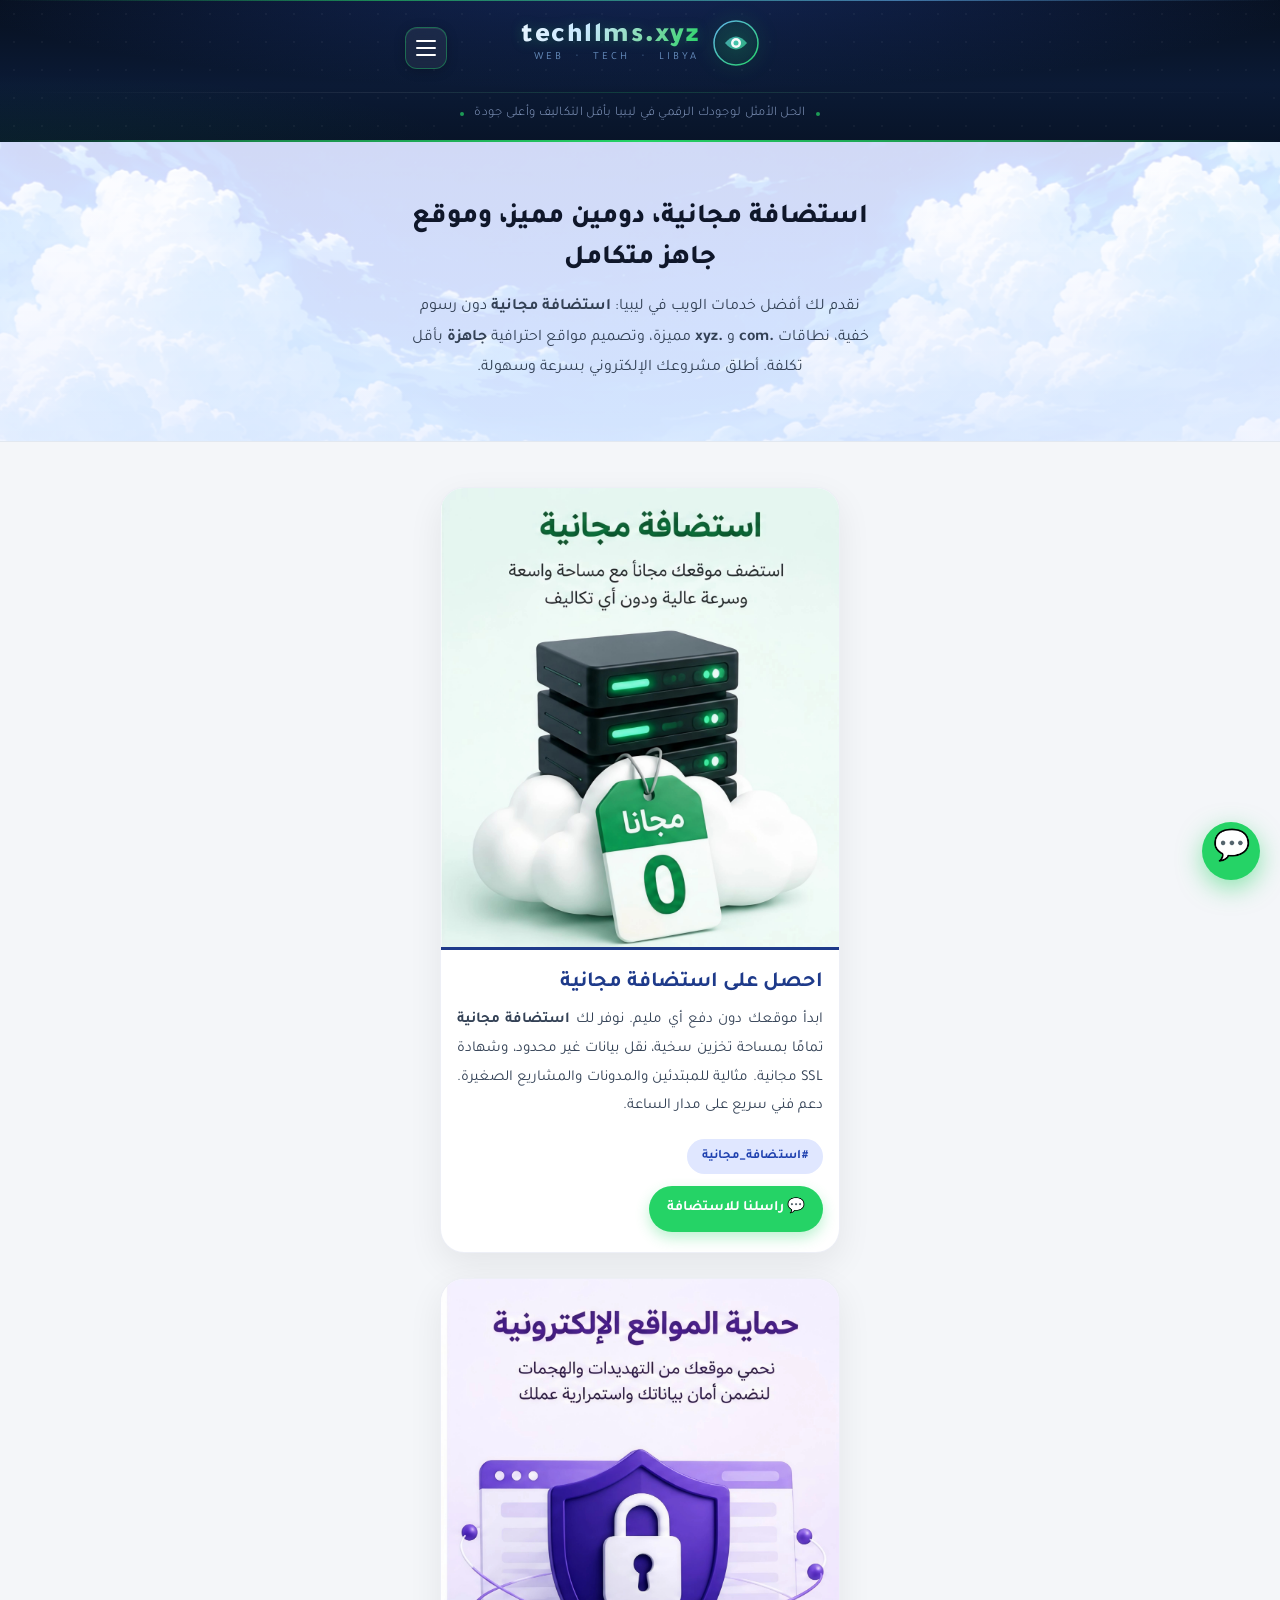
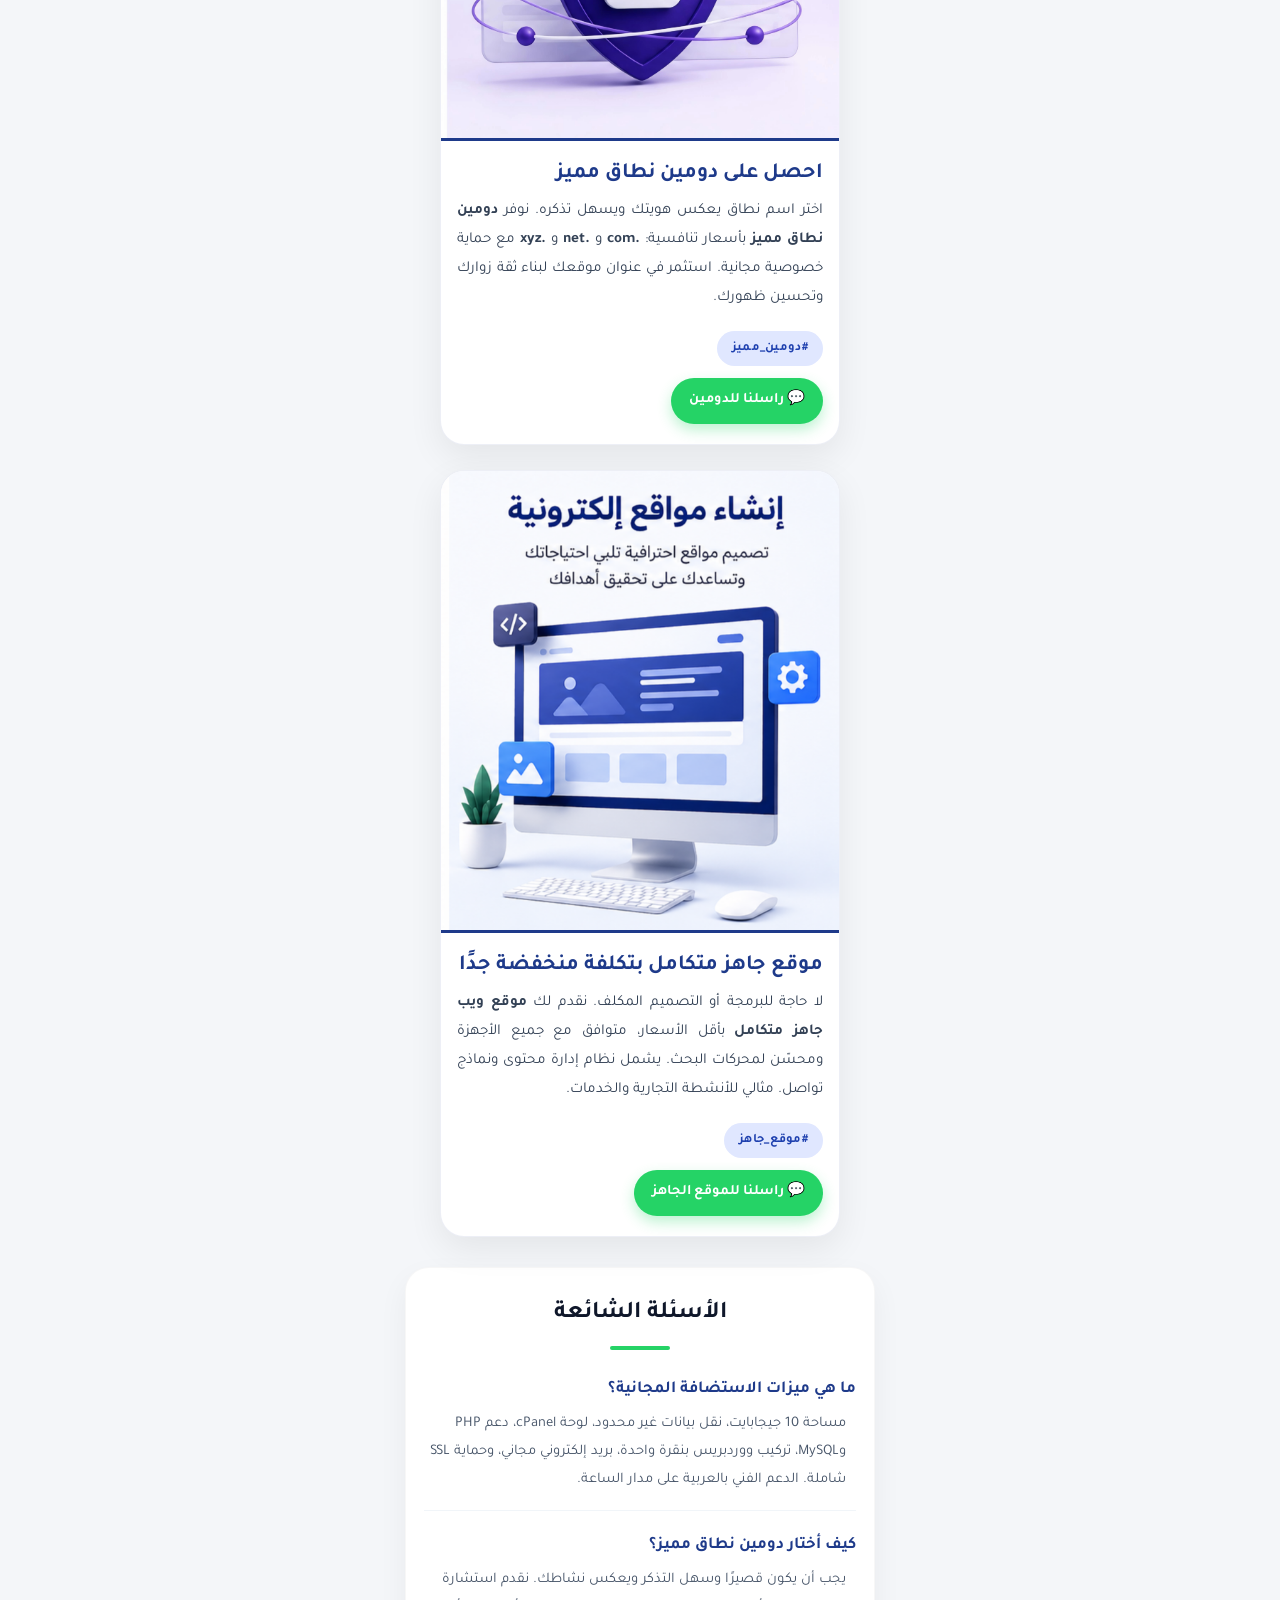
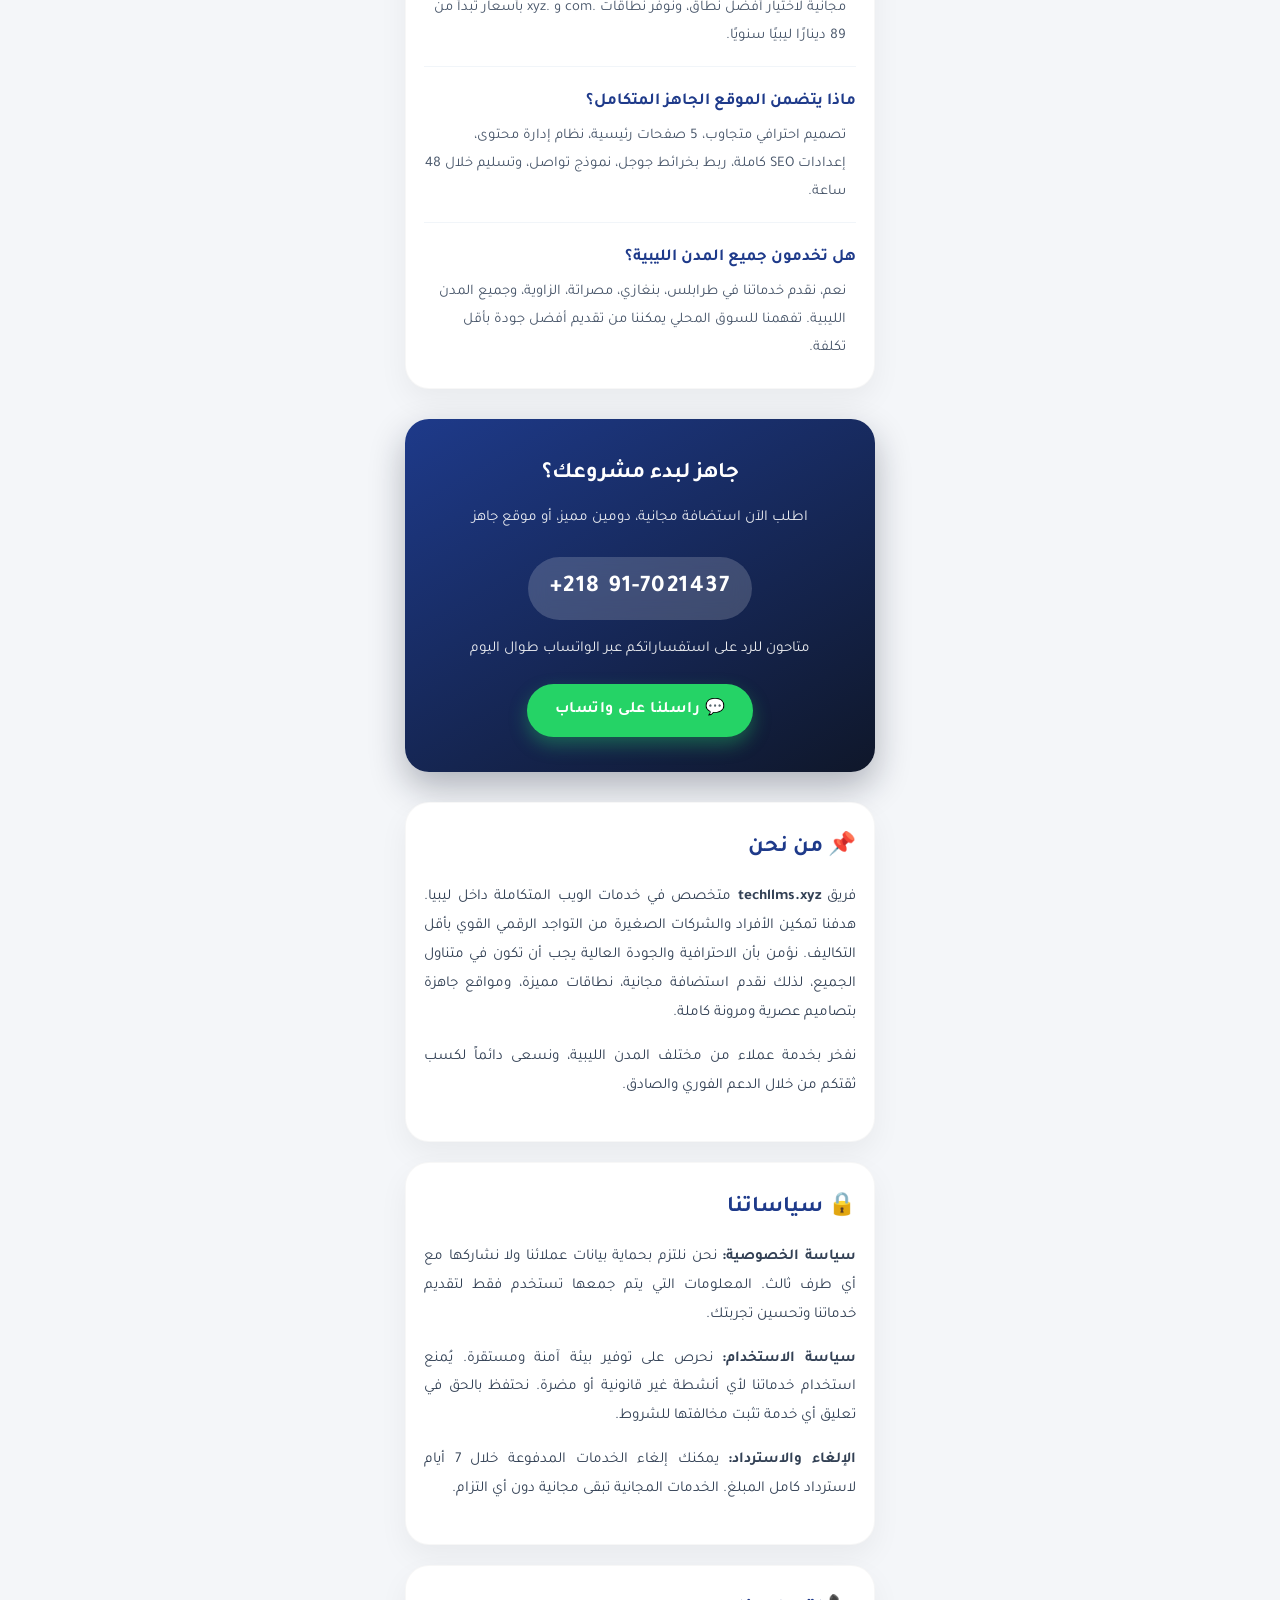
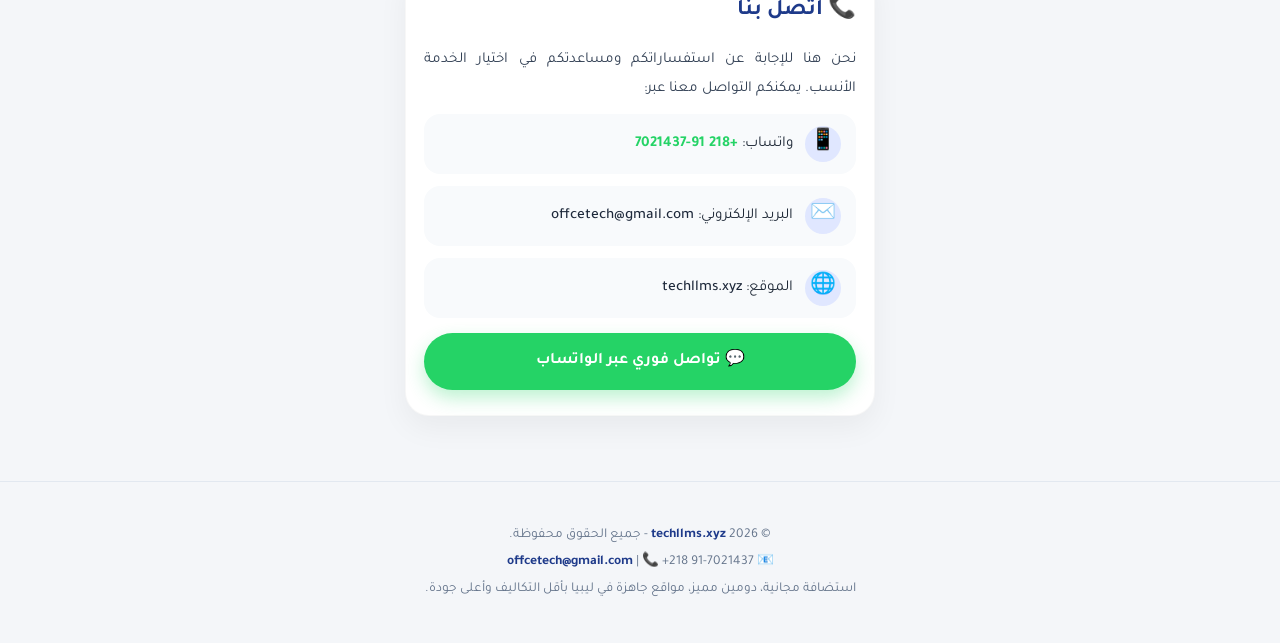
==== commit 1859ef65: "Refactor styles and update font family to 'Tajawal' Updated font family to use 'Tajawal' for better " ====
--- a/index.html
+++ b/index.html
@@ -29,9 +29,10 @@
     <!-- Google Fonts -->
     <link rel="preconnect" href="https://fonts.googleapis.com">
     <link rel="preconnect" href="https://fonts.gstatic.com" crossorigin>
-    <link href="https://fonts.googleapis.com/css2?family=Tajawal:wght@300;400;700;900&display=swap" rel="stylesheet">
+    <link href="https://fonts.googleapis.com/css2?family=Tajawal:wght@300;400;500;700;900&display=swap" rel="stylesheet">
 
     <style>
+        /* ========== إعدادات عامة ========== */
         * {
             margin: 0;
             padding: 0;
@@ -39,7 +40,8 @@
         }
 
         body {
-            font-family: 'Segoe UI', Tahoma, Geneva, Verdana, sans-serif;
+            /* تحسين أساسي: استخدام خط عربي واضح ومريح للقراءة */
+            font-family: 'Tajawal', 'Segoe UI', Tahoma, Geneva, Verdana, sans-serif;
             line-height: 1.8;
             background-color: #f4f6f9;
             color: #1f2937;
@@ -52,7 +54,7 @@
             padding: 15px;
         }
 
-        /* Header */
+        /* ========== الهيدر والشريط العلوي ========== */
         header {
             background:
                 radial-gradient(ellipse 80% 120% at 50% -20%, rgba(30,58,138,0.55) 0%, transparent 70%),
@@ -64,7 +66,7 @@
             box-shadow: 0 8px 40px rgba(0,0,0,0.5);
             border-bottom: none;
             position: relative;
-            overflow: visible;
+            overflow: visible; /* ضروري لظهور القائمة المنسدلة */
         }
 
         /* نقاط زخرفية شبكية */
@@ -76,7 +78,6 @@
             background-size: 28px 28px;
             pointer-events: none;
             z-index: 0;
-            clip-path: inset(0);
         }
 
         /* خط توهج علوي */
@@ -90,14 +91,22 @@
 
         /* الشريط الداخلي للشعار */
         .header-brand-bar {
-            padding: 20px 60px 16px 15px;
+            padding: 20px 15px 16px 15px;
             position: relative;
             z-index: 1;
             max-width: 500px;
             margin: 0 auto;
         }
 
-        /* صف الشعار الرئيسي */
+        /* صف الشعار الرئيسي - أصبح position: relative ليحتوي القائمة */
+        .header-inner {
+            position: relative;
+            display: flex;
+            align-items: center;
+            justify-content: center;
+        }
+
+        /* صف الشعار */
         .brand-row {
             display: flex;
             align-items: center;
@@ -178,7 +187,7 @@
         .tagline {
             font-family: 'Tajawal', 'Segoe UI', sans-serif;
             font-size: 0.82rem;
-            color: rgba(186, 210, 255, 0.7);
+            color: rgba(186, 210, 255, 0.75);
             font-weight: 300;
             letter-spacing: 0.3px;
         }
@@ -191,17 +200,10 @@
             z-index: 1;
         }
 
-        /* القائمة المنبثقة */
-        .header-inner {
-            position: relative;
-            display: flex;
-            align-items: center;
-            justify-content: center;
-        }
-
+        /* ========== زر القائمة ========== */
         .menu-btn {
             position: absolute;
-            right: 0;
+            left: 0; /* تغيير من right إلى left ليناسب RTL */
             top: 50%;
             transform: translateY(-50%);
             background: rgba(255,255,255,0.06);
@@ -220,6 +222,8 @@
             padding: 0;
             backdrop-filter: blur(6px);
             box-shadow: 0 2px 12px rgba(0,0,0,0.2), inset 0 1px 0 rgba(255,255,255,0.08);
+            /* تحسين للمس */
+            -webkit-tap-highlight-color: transparent;
         }
 
         .menu-btn:hover {
@@ -242,10 +246,11 @@
         .menu-btn.open span:nth-child(2) { opacity: 0; transform: scaleX(0); }
         .menu-btn.open span:nth-child(3) { transform: translateY(-7px) rotate(-45deg); }
 
+        /* ========== القائمة المنسدلة (تم التعديل) ========== */
         .nav-dropdown {
-            position: fixed;
-            top: auto;
-            right: 15px;
+            position: absolute; /* مهم: أصبحت تابعة للحاوية header-inner */
+            top: calc(100% + 8px); /* تظهر أسفل الزر بمسافة بسيطة */
+            left: 0; /* محاذاة لليسار في RTL */
             background: linear-gradient(160deg, #0f172a, #1a2e6e);
             border: 1px solid rgba(37,211,102,0.3);
             border-radius: 16px;
@@ -278,6 +283,7 @@
             cursor: pointer;
             -webkit-tap-highlight-color: rgba(37,211,102,0.2);
             touch-action: manipulation;
+            transition: background 0.2s, color 0.2s;
         }
 
         .nav-dropdown a:last-child { border-bottom: none; }
@@ -290,6 +296,7 @@
 
         .nav-dropdown a .nav-icon { font-size: 1rem; width: 22px; text-align: center; }
 
+        /* طبقة الإغلاق عند الضغط خارج القائمة */
         .menu-overlay {
             display: none;
             position: fixed;
@@ -299,7 +306,7 @@
         }
         .menu-overlay.active { display: block; }
 
-        /* Hero */
+        /* ========== قسم الترحيب (Hero) ========== */
         .hero {
             position: relative;
             padding: 30px 15px;
@@ -335,7 +342,7 @@
         }
 
         .hero h1 {
-            font-size: 1.6rem;
+            font-size: 1.7rem;
             color: #0f172a;
             margin-bottom: 12px;
             font-weight: 800;
@@ -343,14 +350,15 @@
         }
 
         .hero p {
-            font-size: 0.95rem;
-            color: #475569;
+            font-size: 1rem;
+            color: #334155;
             max-width: 100%;
             margin: 0 auto;
             line-height: 1.9;
             padding: 0 5px;
         }
 
+        /* ========== أزرار واتساب ========== */
         .whatsapp-btn {
             display: inline-block;
             background-color: #25D366;
@@ -373,7 +381,6 @@
             box-shadow: 0 14px 24px rgba(18, 140, 126, 0.4);
         }
 
-        /* زر واتساب صغير داخل البطاقات */
         .whatsapp-card-btn {
             display: inline-flex;
             align-items: center;
@@ -384,7 +391,7 @@
             border-radius: 30px;
             text-decoration: none;
             font-weight: 600;
-            font-size: 0.85rem;
+            font-size: 0.9rem;
             transition: all 0.3s ease;
             box-shadow: 0 6px 14px rgba(37, 211, 102, 0.3);
             margin-top: 12px;
@@ -398,7 +405,7 @@
             box-shadow: 0 10px 20px rgba(18, 140, 126, 0.4);
         }
 
-        /* Services Cards */
+        /* ========== بطاقات الخدمات ========== */
         .services {
             display: flex;
             flex-direction: column;
@@ -443,7 +450,7 @@
         }
 
         .card-content h3 {
-            font-size: 1.3rem;
+            font-size: 1.35rem;
             color: #1e3a8a;
             margin-bottom: 8px;
             font-weight: 700;
@@ -451,8 +458,8 @@
         }
 
         .card-content p {
-            color: #475569;
-            font-size: 0.9rem;
+            color: #334155;
+            font-size: 0.95rem;
             line-height: 1.9;
             text-align: justify;
             margin-bottom: 10px;
@@ -472,7 +479,7 @@
             letter-spacing: 0.3px;
         }
 
-        /* FAQ Section */
+        /* ========== الأسئلة الشائعة ========== */
         .faq {
             background: #ffffff;
             border-radius: 24px;
@@ -514,7 +521,7 @@
         }
 
         .faq-item h4 {
-            font-size: 1rem;
+            font-size: 1.05rem;
             color: #1e3a8a;
             cursor: default;
             margin-bottom: 6px;
@@ -525,10 +532,10 @@
             color: #475569;
             padding-right: 10px;
             line-height: 1.9;
-            font-size: 0.88rem;
-        }
-
-        /* Contact CTA وسط الصفحة */
+            font-size: 0.92rem;
+        }
+
+        /* ========== قسم التواصل وسط الصفحة ========== */
         .contact {
             text-align: center;
             background: linear-gradient(150deg, #1e3a8a, #0f172a);
@@ -546,7 +553,7 @@
         }
 
         .contact p {
-            font-size: 0.9rem;
+            font-size: 0.95rem;
             margin-bottom: 10px;
             opacity: 0.9;
         }
@@ -564,7 +571,7 @@
             backdrop-filter: blur(10px);
         }
 
-        /* أقسام أسفل الموقع (من نحن، سياساتنا، اتصل بنا) */
+        /* ========== الأقسام السفلية (من نحن، سياساتنا، اتصل بنا) ========== */
         .bottom-sections {
             margin: 30px 0;
             display: flex;
@@ -591,14 +598,13 @@
         }
 
         .info-block p {
-            color: #475569;
-            font-size: 0.9rem;
+            color: #334155;
+            font-size: 0.95rem;
             line-height: 1.9;
             text-align: justify;
             margin-bottom: 15px;
         }
 
-        /* تنسيق خاص لقسم اتصل بنا ليبدو بشكل بطاقة تواصل جذابة */
         .contact-info-list {
             list-style: none;
             padding: 0;
@@ -669,7 +675,7 @@
             box-shadow: 0 12px 24px rgba(18, 140, 126, 0.4);
         }
 
-        /* Floating WhatsApp */
+        /* ========== أيقونة واتساب العائمة ========== */
         .floating-whatsapp {
             position: fixed;
             bottom: 20px;
@@ -694,14 +700,14 @@
             box-shadow: 0 12px 30px rgba(37, 211, 102, 0.65);
         }
 
-        /* Footer */
+        /* ========== تذييل الصفحة ========== */
         footer {
             text-align: center;
             padding: 25px 15px;
             color: #64748b;
             border-top: 1px solid #e2e8f0;
             margin-top: 20px;
-            font-size: 0.8rem;
+            font-size: 0.85rem;
             line-height: 2;
         }
 
@@ -711,20 +717,20 @@
             font-weight: 600;
         }
 
-        /* تحسينات إضافية للشاشات الصغيرة جداً */
+        /* ========== تحسينات للشاشات الصغيرة ========== */
         @media (max-width: 380px) {
             .card-content h3 {
-                font-size: 1.1rem;
+                font-size: 1.15rem;
             }
             .hero h1 {
-                font-size: 1.3rem;
+                font-size: 1.4rem;
             }
             .contact .phone {
                 font-size: 1.2rem;
                 padding: 8px 16px;
             }
             .whatsapp-card-btn {
-                font-size: 0.8rem;
+                font-size: 0.85rem;
                 padding: 8px 15px;
             }
         }
@@ -740,7 +746,7 @@
         "logo": "https://techllms.xyz/tech-1.jpg",
         "description": "خدمات استضافة مجانية، دومين نطاق مميز، ومواقع جاهزة متكاملة بأقل تكلفة في ليبيا.",
         "telephone": "+218917021437",
-        "email": "nosa6512@gmail.com",
+        "email": "offcetech@gmail.com",
         "address": {
             "@type": "PostalAddress",
             "addressLocality": "ليبيا"
@@ -751,7 +757,7 @@
         "contactPoint": {
             "@type": "ContactPoint",
             "telephone": "+218917021437",
-            "email": "nosa6512@gmail.com",
+            "email": "offcetech@gmail.com",
             "contactType": "customer service",
             "availableLanguage": ["Arabic"]
         }
@@ -765,7 +771,7 @@
             <div class="header-inner">
                 <div class="brand-row">
                     <!-- أيقونة الشعار SVG -->
-                    <svg class="brand-icon" viewBox="0 0 46 46" fill="none" xmlns="http://www.w3.org/2000/svg">
+                    <svg class="brand-icon" viewBox="0 0 46 46" fill="none" xmlns="http://www.w3.org/2000/svg" aria-hidden="true">
                         <circle cx="23" cy="23" r="22" stroke="url(#iconGrad)" stroke-width="1.5" fill="rgba(37,211,102,0.06)"/>
                         <path d="M12 23 Q23 10 34 23 Q23 36 12 23Z" fill="url(#iconGrad)" opacity="0.85"/>
                         <circle cx="23" cy="23" r="5" fill="white" opacity="0.95"/>
@@ -782,20 +788,20 @@
                         <div class="logo-sub">Web &nbsp;·&nbsp; Tech &nbsp;·&nbsp; Libya</div>
                     </div>
                 </div>
-                <!-- زر القائمة -->
-                <button class="menu-btn" id="menuBtn" aria-label="القائمة">
+                <!-- زر القائمة مع خصائص accessibility -->
+                <button class="menu-btn" id="menuBtn" aria-label="فتح القائمة" aria-expanded="false" aria-controls="navDropdown">
                     <span></span>
                     <span></span>
                     <span></span>
                 </button>
-                <!-- القائمة المنبثقة -->
-                <nav class="nav-dropdown" id="navDropdown">
-                    <a href="#hosting"><span class="nav-icon">🌐</span> استضافة مجانية</a>
-                    <a href="#domain"><span class="nav-icon">🔑</span> دومين مميز</a>
-                    <a href="#website"><span class="nav-icon">💻</span> موقع جاهز متكامل</a>
-                    <a href="#about"><span class="nav-icon">📌</span> من نحن</a>
-                    <a href="#policy"><span class="nav-icon">🔒</span> سياساتنا</a>
-                    <a href="#contact"><span class="nav-icon">📞</span> اتصل بنا</a>
+                <!-- القائمة المنسدلة -->
+                <nav class="nav-dropdown" id="navDropdown" aria-labelledby="menuBtn">
+                    <a href="#hosting" role="menuitem"><span class="nav-icon">🌐</span> استضافة مجانية</a>
+                    <a href="#domain" role="menuitem"><span class="nav-icon">🔑</span> دومين مميز</a>
+                    <a href="#website" role="menuitem"><span class="nav-icon">💻</span> موقع جاهز متكامل</a>
+                    <a href="#about" role="menuitem"><span class="nav-icon">📌</span> من نحن</a>
+                    <a href="#policy" role="menuitem"><span class="nav-icon">🔒</span> سياساتنا</a>
+                    <a href="#contact" role="menuitem"><span class="nav-icon">📞</span> اتصل بنا</a>
                 </nav>
             </div>
         </div>
@@ -819,56 +825,66 @@
 
     <script>
         (function() {
-            var btn     = document.getElementById('menuBtn');
-            var nav     = document.getElementById('navDropdown');
-            var overlay = document.getElementById('menuOverlay');
-
-            function positionDropdown() {
-                var r = btn.getBoundingClientRect();
-                nav.style.top   = (r.bottom + 6) + 'px';
-                nav.style.right = (window.innerWidth - r.right) + 'px';
-                nav.style.left  = 'auto';
-            }
+            const btn = document.getElementById('menuBtn');
+            const nav = document.getElementById('navDropdown');
+            const overlay = document.getElementById('menuOverlay');
 
             function openMenu() {
-                positionDropdown();
                 btn.classList.add('open');
                 nav.classList.add('open');
                 overlay.classList.add('active');
+                btn.setAttribute('aria-expanded', 'true');
+                // التركيز على أول عنصر في القائمة لتسهيل التنقل بلوحة المفاتيح
+                const firstLink = nav.querySelector('a');
+                if (firstLink) firstLink.focus();
             }
+
             function closeMenu() {
                 btn.classList.remove('open');
                 nav.classList.remove('open');
                 overlay.classList.remove('active');
+                btn.setAttribute('aria-expanded', 'false');
+                btn.focus(); // إعادة التركيز للزر بعد الإغلاق
             }
-            function isOpen() { return nav.classList.contains('open'); }
-
+
+            function isOpen() {
+                return nav.classList.contains('open');
+            }
+
+            // فتح/إغلاق القائمة عند النقر على الزر
             btn.addEventListener('click', function(e) {
                 e.stopPropagation();
                 isOpen() ? closeMenu() : openMenu();
             });
 
+            // إغلاق القائمة عند النقر على الطبقة الشفافة
             overlay.addEventListener('click', closeMenu);
 
-            /* روابط القائمة */
-            var links = nav.querySelectorAll('a');
-            for (var i = 0; i < links.length; i++) {
-                links[i].addEventListener('click', function(e) {
+            // إغلاق القائمة عند الضغط على زر ESC
+            document.addEventListener('keydown', function(e) {
+                if (e.key === 'Escape' && isOpen()) {
+                    closeMenu();
+                }
+            });
+
+            // التعامل مع روابط القائمة
+            const links = nav.querySelectorAll('a');
+            links.forEach(function(link) {
+                link.addEventListener('click', function(e) {
                     e.preventDefault();
-                    e.stopPropagation();
-                    var id = this.getAttribute('href').replace('#', '');
+                    const id = this.getAttribute('href').substring(1);
                     closeMenu();
+                    // انتظار انتهاء أنيميشن الإغلاق ثم التمرير السلس
                     setTimeout(function() {
-                        var target = document.getElementById(id);
+                        const target = document.getElementById(id);
                         if (target) {
-                            var top = target.getBoundingClientRect().top + window.pageYOffset - 12;
-                            window.scrollTo({ top: top, behavior: 'smooth' });
+                            target.scrollIntoView({ behavior: 'smooth', block: 'start' });
                         }
                     }, 280);
                 });
-            }
-
-            /* إغلاق عند الضغط خارج القائمة */
+            });
+
+            // إغلاق القائمة عند النقر خارجها
             document.addEventListener('click', function(e) {
                 if (isOpen() && !nav.contains(e.target) && e.target !== btn && !btn.contains(e.target)) {
                     closeMenu();
@@ -896,7 +912,7 @@
                     <h3>احصل على استضافة مجانية</h3>
                     <p>ابدأ موقعك دون دفع أي مليم. نوفر لك <strong>استضافة مجانية</strong> تمامًا بمساحة تخزين سخية، نقل بيانات غير محدود، وشهادة SSL مجانية. مثالية للمبتدئين والمدونات والمشاريع الصغيرة. دعم فني سريع على مدار الساعة.</p>
                     <span class="tag">#استضافة_مجانية</span>
-                    <a href="https://wa.me/218917021437?text=مرحباً، أريد الاستفسار عن الاستضافة المجانية" class="whatsapp-card-btn" target="_blank" rel="noopener noreferrer">💬 راسلنا للاستضافة</a>
+                    <a href="https://wa.me/218917021437?text=مرحباً، أريد الاستفسار عن الاستضافة المجانية" class="whatsapp-card-btn" target="_blank" rel="noopener noreferrer" aria-label="راسلنا للاستضافة عبر واتساب">💬 راسلنا للاستضافة</a>
                 </div>
             </div>
 
@@ -907,7 +923,7 @@
                     <h3>احصل على دومين نطاق مميز</h3>
                     <p>اختر اسم نطاق يعكس هويتك ويسهل تذكره. نوفر <strong>دومين نطاق مميز</strong> بأسعار تنافسية: <strong>.com</strong> و <strong>.net</strong> و <strong>.xyz</strong> مع حماية خصوصية مجانية. استثمر في عنوان موقعك لبناء ثقة زوارك وتحسين ظهورك.</p>
                     <span class="tag">#دومين_مميز</span>
-                    <a href="https://wa.me/218917021437?text=مرحباً، أريد حجز دومين مميز" class="whatsapp-card-btn" target="_blank" rel="noopener noreferrer">💬 راسلنا للدومين</a>
+                    <a href="https://wa.me/218917021437?text=مرحباً، أريد حجز دومين مميز" class="whatsapp-card-btn" target="_blank" rel="noopener noreferrer" aria-label="راسلنا للدومين عبر واتساب">💬 راسلنا للدومين</a>
                 </div>
             </div>
 
@@ -918,7 +934,7 @@
                     <h3>موقع جاهز متكامل بتكلفة منخفضة جدًا</h3>
                     <p>لا حاجة للبرمجة أو التصميم المكلف. نقدم لك <strong>موقع ويب جاهز متكامل</strong> بأقل الأسعار، متوافق مع جميع الأجهزة ومحسّن لمحركات البحث. يشمل نظام إدارة محتوى ونماذج تواصل. مثالي للأنشطة التجارية والخدمات.</p>
                     <span class="tag">#موقع_جاهز</span>
-                    <a href="https://wa.me/218917021437?text=مرحباً، أريد موقعاً جاهزاً متكاملاً" class="whatsapp-card-btn" target="_blank" rel="noopener noreferrer">💬 راسلنا للموقع الجاهز</a>
+                    <a href="https://wa.me/218917021437?text=مرحباً، أريد موقعاً جاهزاً متكاملاً" class="whatsapp-card-btn" target="_blank" rel="noopener noreferrer" aria-label="راسلنا للموقع الجاهز عبر واتساب">💬 راسلنا للموقع الجاهز</a>
                 </div>
             </div>
         </div>
@@ -953,7 +969,7 @@
             <a href="https://wa.me/218917021437" class="whatsapp-btn" style="margin-top:12px; display:inline-block;" target="_blank" rel="noopener noreferrer">💬 راسلنا على واتساب</a>
         </div>
 
-        <!-- الأقسام الثلاثة الجديدة أسفل الموقع -->
+        <!-- الأقسام الثلاثة أسفل الموقع -->
         <div class="bottom-sections">
             <!-- من نحن -->
             <div class="info-block" id="about">
@@ -976,15 +992,15 @@
                 <p style="margin-bottom: 5px;">نحن هنا للإجابة عن استفساراتكم ومساعدتكم في اختيار الخدمة الأنسب. يمكنكم التواصل معنا عبر:</p>
                 <ul class="contact-info-list">
                     <li>
-                        <span class="contact-icon">📱</span>
+                        <span class="contact-icon" aria-hidden="true">📱</span>
                         <span>واتساب: <a href="https://wa.me/218917021437" class="whatsapp-link" target="_blank" rel="noopener noreferrer">+218 91-7021437</a></span>
                     </li>
                     <li>
-                        <span class="contact-icon">✉️</span>
+                        <span class="contact-icon" aria-hidden="true">✉️</span>
                         <span>البريد الإلكتروني: <a href="mailto:offcetech@gmail.com">offcetech@gmail.com</a></span>
                     </li>
                     <li>
-                        <span class="contact-icon">🌐</span>
+                        <span class="contact-icon" aria-hidden="true">🌐</span>
                         <span>الموقع: <a href="https://techllms.xyz" target="_blank">techllms.xyz</a></span>
                     </li>
                 </ul>
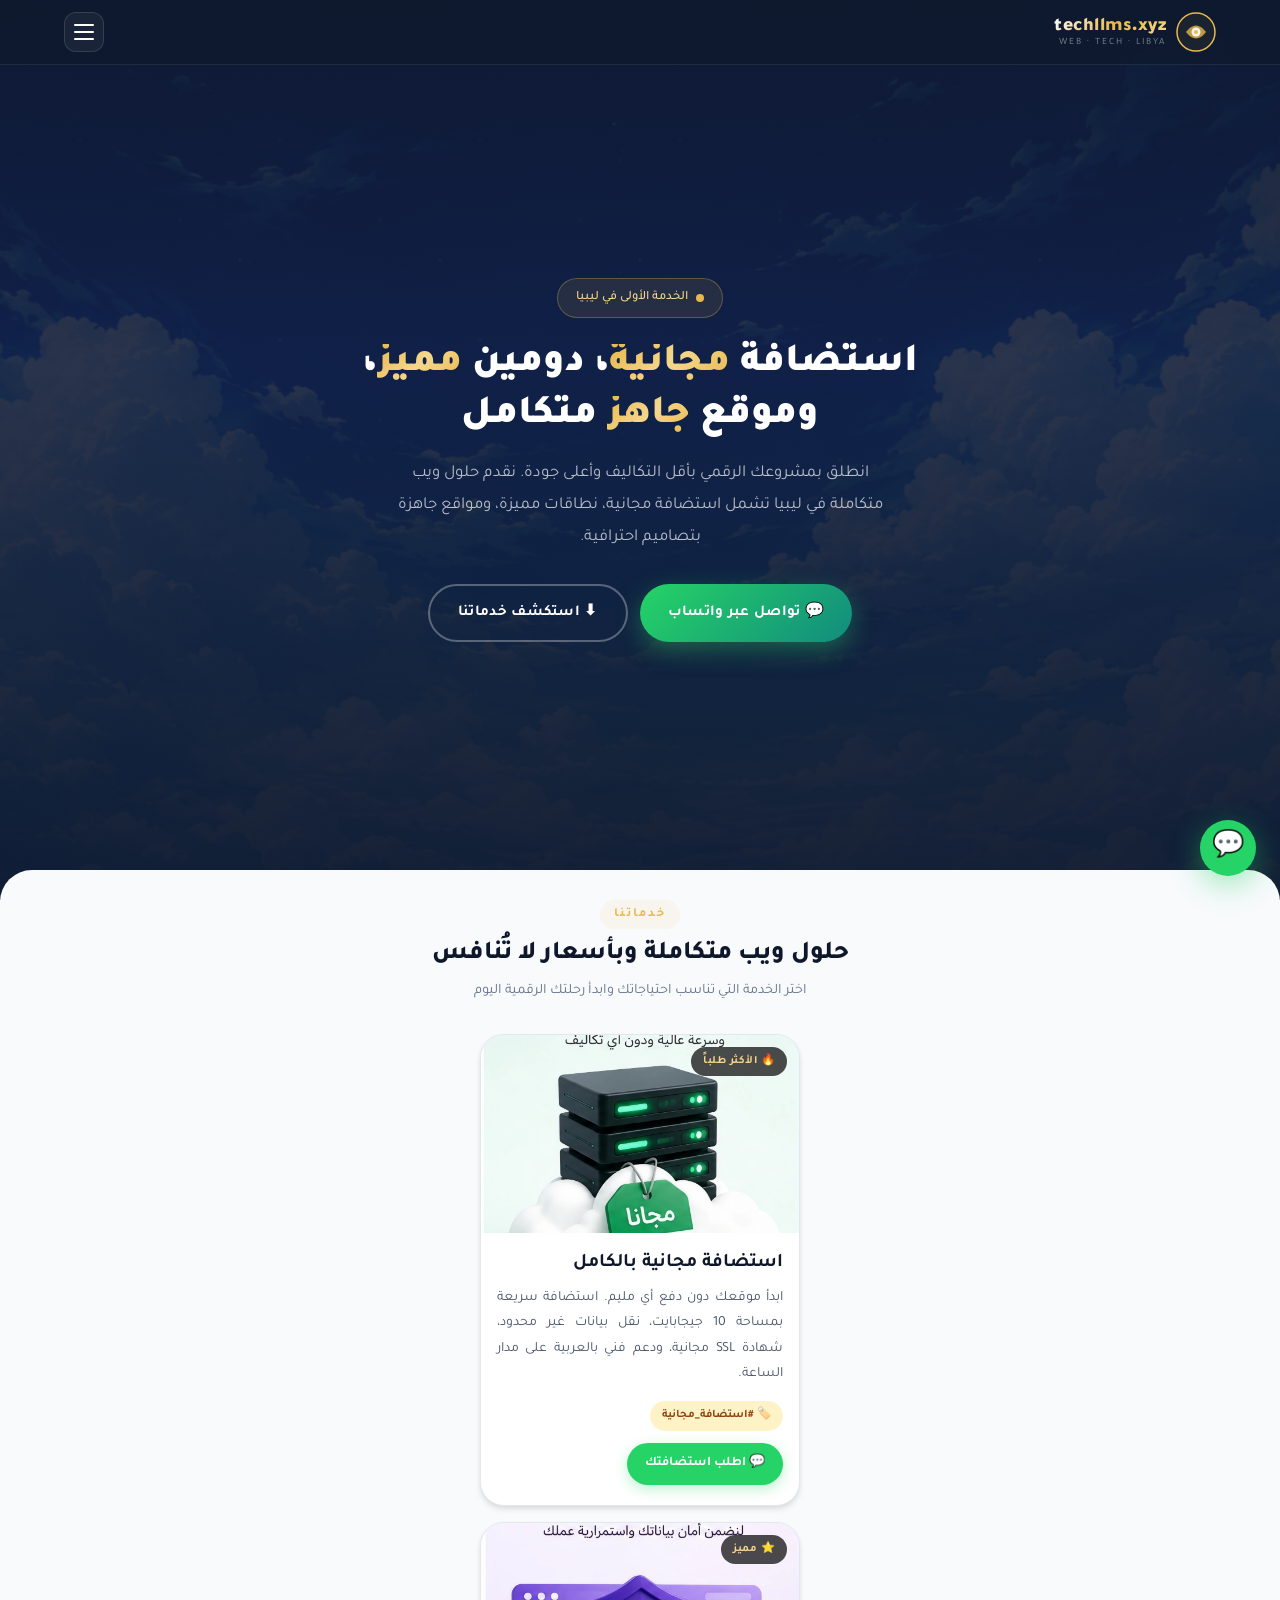
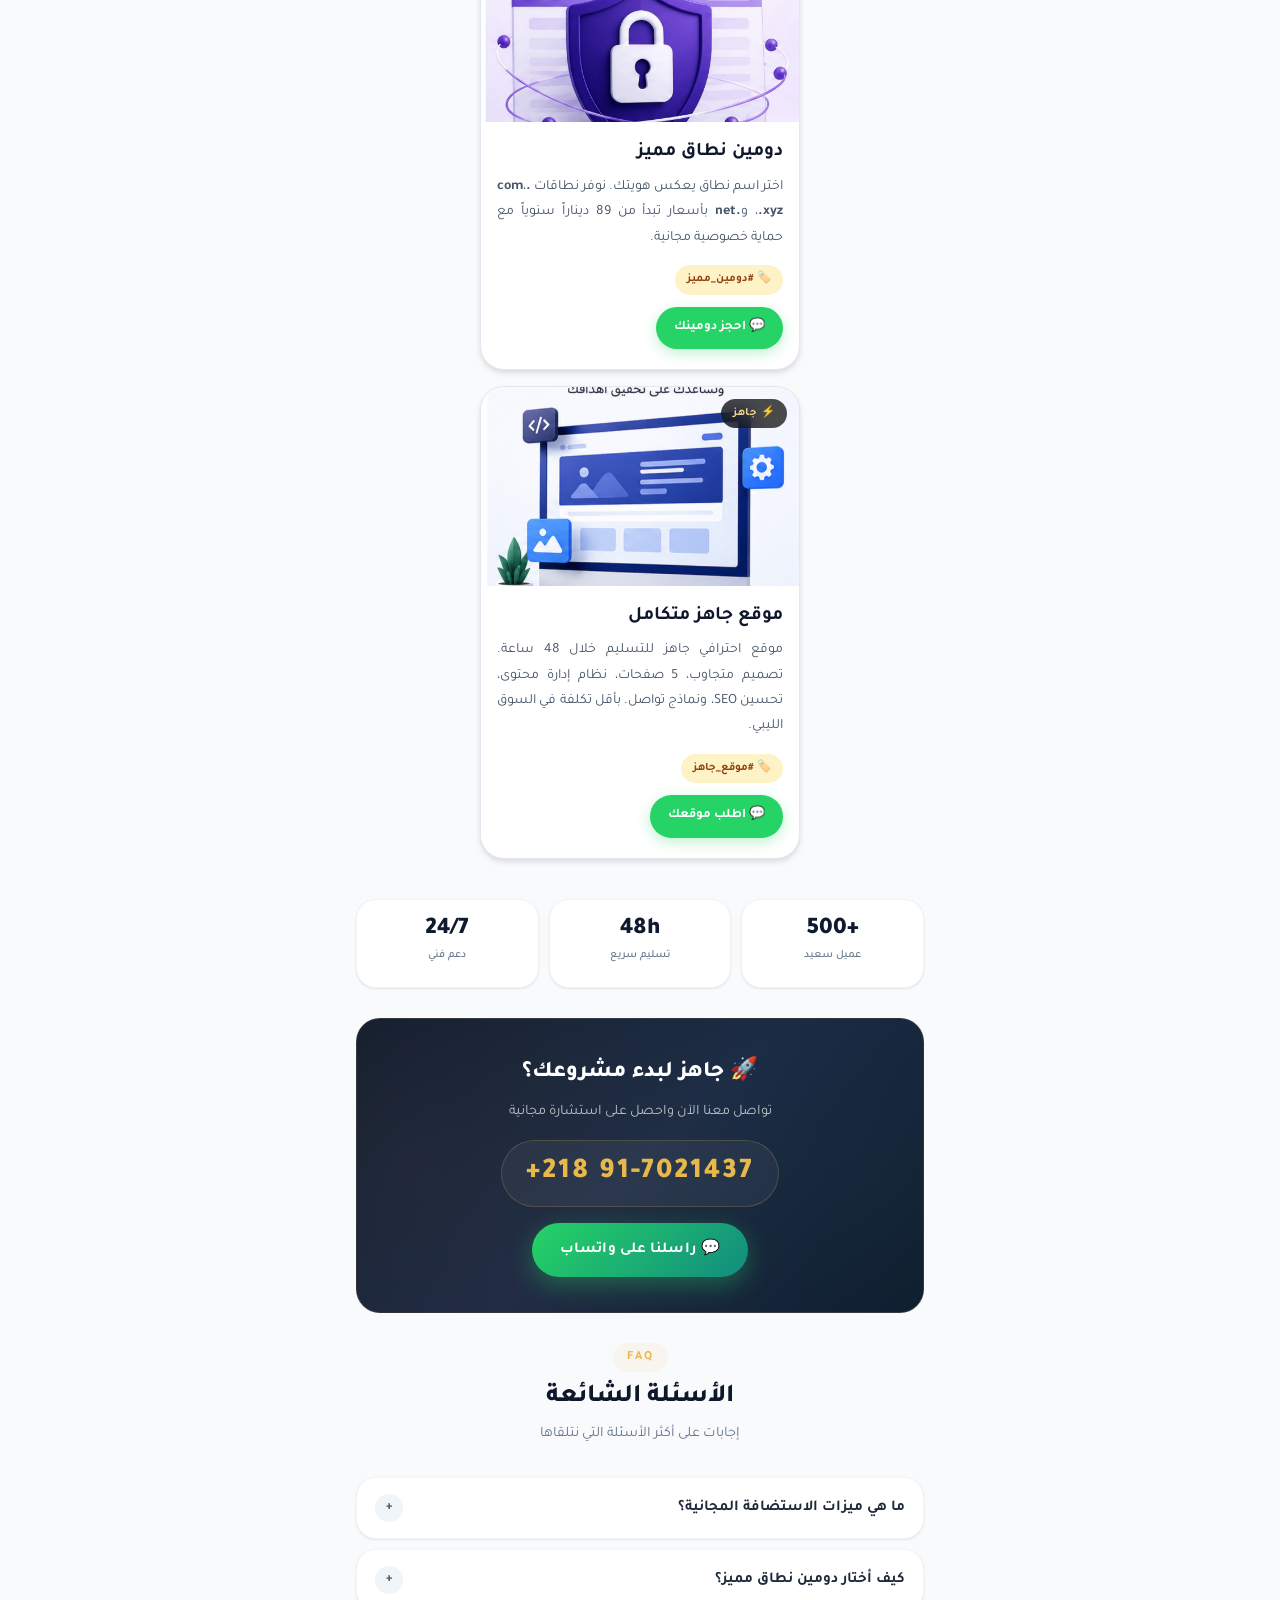
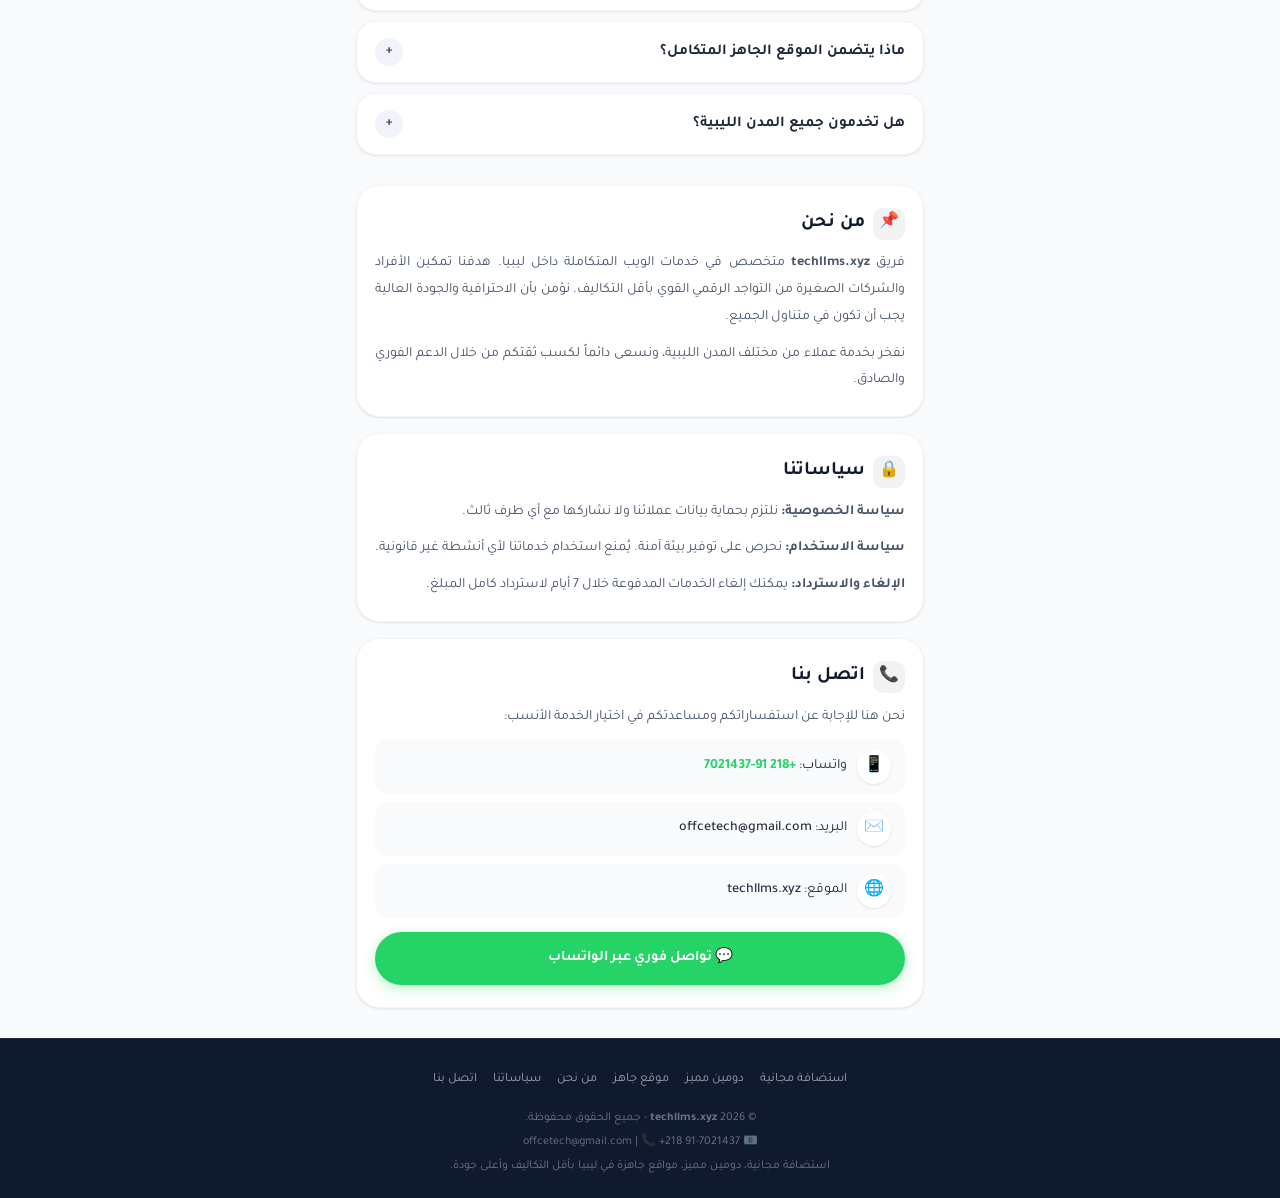
==== commit f379ebc3: "Update fmt.Println output from 'Hello' to 'Goodbye'" ====
--- a/index.html
+++ b/index.html
@@ -5,23 +5,17 @@
     <meta name="viewport" content="width=device-width, initial-scale=1.0">
     <title>techllms.xyz - استضافة مجانية، دومين مميز، وموقع جاهز متكامل بأقل تكلفة</title>
     <meta name="description" content="Techllms تقدم خدمات ويب متكاملة في ليبيا: استضافة مواقع مجانية، نطاقات مميزة .com و .xyz، تصميم مواقع جاهزة بتكلفة منخفضة جدًا. اطلب الآن عبر واتساب +218917021437.">
-    <meta name="keywords" content="استضافة مجانية, دومين نطاق مميز, موقع جاهز متكامل, تكلفة منخفضة, استضافة ليبيا, techllms, techllms.xyz, تصميم مواقع ليبيا, شركة استضافة, نطاق .xyz, خدمات ويب, مواقع جاهزة للبيع, احصل على استضافة مجانية, احصل على دومين, موقع الكتروني رخيص, ليبيا">
+    <meta name="keywords" content="استضافة مجانية, دومين نطاق مميز, موقع جاهز متكامل, تكلفة منخفضة, استضافة ليبيا, techllms, techllms.xyz, تصميم مواقع ليبيا">
     <meta name="author" content="techllms.xyz">
     <meta name="robots" content="index, follow">
 
-    <!-- Open Graph / Facebook -->
+    <!-- Open Graph -->
     <meta property="og:type" content="website">
     <meta property="og:url" content="https://techllms.xyz/">
-    <meta property="og:title" content="techllms.xyz - استضافة مجانية، دومين مميز، وموقع جاهز متكامل بأقل تكلفة">
-    <meta property="og:description" content="احصل على استضافة مجانية، نطاق مميز، وموقع إلكتروني جاهز بتكلفة منخفضة جدًا في ليبيا. تواصل معنا عبر واتساب +218917021437.">
+    <meta property="og:title" content="techllms.xyz - استضافة مجانية، دومين مميز، وموقع جاهز متكامل">
+    <meta property="og:description" content="احصل على استضافة مجانية، نطاق مميز، وموقع إلكتروني جاهز بتكلفة منخفضة جدًا في ليبيا.">
     <meta property="og:image" content="https://techllms.xyz/tech-1.jpg">
-
-    <!-- Twitter -->
     <meta property="twitter:card" content="summary_large_image">
-    <meta property="twitter:url" content="https://techllms.xyz/">
-    <meta property="twitter:title" content="techllms.xyz - استضافة مجانية، دومين مميز، وموقع جاهز متكامل بأقل تكلفة">
-    <meta property="twitter:description" content="احصل على استضافة مجانية، نطاق مميز، وموقع إلكتروني جاهز بتكلفة منخفضة جدًا في ليبيا. تواصل معنا عبر واتساب +218917021437.">
-    <meta property="twitter:image" content="https://techllms.xyz/tech-1.jpg">
 
     <!-- Favicon -->
     <link rel="icon" href="data:image/svg+xml,<svg xmlns=%22http://www.w3.org/2000/svg%22 viewBox=%220 0 100 100%22><text y=%22.9em%22 font-size=%2290%22>🌐</text></svg>">
@@ -29,714 +23,1029 @@
     <!-- Google Fonts -->
     <link rel="preconnect" href="https://fonts.googleapis.com">
     <link rel="preconnect" href="https://fonts.gstatic.com" crossorigin>
-    <link href="https://fonts.googleapis.com/css2?family=Tajawal:wght@300;400;500;700;900&display=swap" rel="stylesheet">
+    <link href="https://fonts.googleapis.com/css2?family=Tajawal:wght@200;300;400;500;700;800;900&display=swap" rel="stylesheet">
 
     <style>
-        /* ========== إعدادات عامة ========== */
-        * {
+        /* ==================== إعادة تعيين ==================== */
+        *,
+        *::before,
+        *::after {
             margin: 0;
             padding: 0;
             box-sizing: border-box;
         }
 
+        :root {
+            --deep-blue: #0f1a2e;
+            --navy: #131f3a;
+            --dark-accent: #1a2744;
+            --gold: #e8b84b;
+            --gold-light: #f5d78c;
+            --green: #25D366;
+            --green-dark: #128C7E;
+            --white: #ffffff;
+            --gray-50: #f8fafc;
+            --gray-100: #f1f5f9;
+            --gray-200: #e2e8f0;
+            --gray-300: #cbd5e1;
+            --gray-400: #94a3b8;
+            --gray-500: #64748b;
+            --gray-600: #475569;
+            --gray-700: #334155;
+            --gray-800: #1e293b;
+            --gray-900: #0f172a;
+            --shadow-sm: 0 1px 3px rgba(0,0,0,0.06), 0 1px 2px rgba(0,0,0,0.04);
+            --shadow: 0 4px 6px rgba(0,0,0,0.07), 0 2px 4px rgba(0,0,0,0.06);
+            --shadow-md: 0 10px 25px rgba(0,0,0,0.1), 0 4px 10px rgba(0,0,0,0.08);
+            --shadow-lg: 0 20px 50px rgba(0,0,0,0.15);
+            --shadow-xl: 0 25px 60px rgba(0,0,0,0.2);
+            --radius-sm: 8px;
+            --radius: 12px;
+            --radius-md: 16px;
+            --radius-lg: 20px;
+            --radius-xl: 24px;
+            --radius-2xl: 32px;
+            --transition: 0.3s cubic-bezier(0.4, 0, 0.2, 1);
+        }
+
+        html {
+            scroll-behavior: smooth;
+            -webkit-tap-highlight-color: transparent;
+        }
+
         body {
-            /* تحسين أساسي: استخدام خط عربي واضح ومريح للقراءة */
-            font-family: 'Tajawal', 'Segoe UI', Tahoma, Geneva, Verdana, sans-serif;
-            line-height: 1.8;
-            background-color: #f4f6f9;
-            color: #1f2937;
-            scroll-behavior: smooth;
-        }
-
-        .container {
-            max-width: 500px;
+            font-family: 'Tajawal', 'Segoe UI', Tahoma, sans-serif;
+            line-height: 1.7;
+            background-color: var(--gray-50);
+            color: var(--gray-800);
+            overflow-x: hidden;
+            -webkit-font-smoothing: antialiased;
+            -moz-osx-font-smoothing: grayscale;
+        }
+
+        /* ==================== شريط التنقل العلوي ==================== */
+        .navbar {
+            position: fixed;
+            top: 0;
+            left: 0;
+            right: 0;
+            z-index: 9999;
+            background: rgba(15, 26, 46, 0.85);
+            backdrop-filter: blur(20px);
+            -webkit-backdrop-filter: blur(20px);
+            border-bottom: 1px solid rgba(255, 255, 255, 0.08);
+            transition: all var(--transition);
+            padding: 0;
+        }
+
+        .navbar.scrolled {
+            background: rgba(15, 26, 46, 0.95);
+            box-shadow: 0 4px 30px rgba(0, 0, 0, 0.4);
+            border-bottom: 1px solid rgba(232, 184, 75, 0.2);
+        }
+
+        .navbar-inner {
+            max-width: 1200px;
             margin: 0 auto;
-            padding: 15px;
-        }
-
-        /* ========== الهيدر والشريط العلوي ========== */
-        header {
-            background:
-                radial-gradient(ellipse 80% 120% at 50% -20%, rgba(30,58,138,0.55) 0%, transparent 70%),
-                radial-gradient(ellipse 60% 80% at 0% 100%, rgba(37,211,102,0.06) 0%, transparent 60%),
-                linear-gradient(180deg, #07101f 0%, #0b1a35 60%, #081428 100%);
-            color: white;
+            padding: 0 16px;
+            display: flex;
+            align-items: center;
+            justify-content: space-between;
+            height: 64px;
+            position: relative;
+        }
+
+        /* الشعار */
+        .navbar-brand {
+            display: flex;
+            align-items: center;
+            gap: 10px;
+            text-decoration: none;
+            z-index: 2;
+            flex-shrink: 0;
+        }
+
+        .navbar-logo-icon {
+            width: 40px;
+            height: 40px;
+            flex-shrink: 0;
+        }
+
+        .navbar-logo-text {
+            display: flex;
+            flex-direction: column;
+            gap: 0;
+        }
+
+        .navbar-logo-text .logo-main {
+            font-size: 1.2rem;
+            font-weight: 900;
+            letter-spacing: 0.5px;
+            background: linear-gradient(135deg, #ffffff 0%, #e8b84b 50%, #f5d78c 100%);
+            -webkit-background-clip: text;
+            -webkit-text-fill-color: transparent;
+            background-clip: text;
+            line-height: 1.1;
+        }
+
+        .navbar-logo-text .logo-sub {
+            font-size: 0.6rem;
+            font-weight: 400;
+            letter-spacing: 2px;
+            color: rgba(255,255,255,0.45);
+            text-transform: uppercase;
+            line-height: 1;
+        }
+
+        /* زر القائمة */
+        .menu-toggle {
+            display: flex;
+            flex-direction: column;
+            align-items: center;
+            justify-content: center;
+            gap: 5px;
+            width: 40px;
+            height: 40px;
+            background: rgba(255,255,255,0.05);
+            border: 1px solid rgba(255,255,255,0.12);
+            border-radius: var(--radius);
+            cursor: pointer;
+            z-index: 10001;
+            transition: all var(--transition);
             padding: 0;
-            text-align: center;
-            box-shadow: 0 8px 40px rgba(0,0,0,0.5);
-            border-bottom: none;
+            -webkit-tap-highlight-color: transparent;
             position: relative;
-            overflow: visible; /* ضروري لظهور القائمة المنسدلة */
-        }
-
-        /* نقاط زخرفية شبكية */
-        header::before {
+        }
+
+        .menu-toggle:hover {
+            background: rgba(232, 184, 75, 0.1);
+            border-color: rgba(232, 184, 75, 0.4);
+            box-shadow: 0 0 20px rgba(232, 184, 75, 0.15);
+        }
+
+        .menu-toggle span {
+            display: block;
+            width: 20px;
+            height: 2px;
+            background: #ffffff;
+            border-radius: 2px;
+            transition: all 0.35s ease;
+            transform-origin: center;
+        }
+
+        .menu-toggle.active span:nth-child(1) {
+            transform: translateY(7px) rotate(45deg);
+            background: var(--gold);
+        }
+        .menu-toggle.active span:nth-child(2) {
+            opacity: 0;
+            transform: scaleX(0);
+        }
+        .menu-toggle.active span:nth-child(3) {
+            transform: translateY(-7px) rotate(-45deg);
+            background: var(--gold);
+        }
+
+        /* القائمة المنسدلة */
+        .nav-menu {
+            position: absolute;
+            top: calc(100% + 8px);
+            left: 16px;
+            right: 16px;
+            background: linear-gradient(160deg, #0f1a2e 0%, #131f3a 50%, #1a2744 100%);
+            border: 1px solid rgba(255,255,255,0.1);
+            border-radius: var(--radius-xl);
+            box-shadow: var(--shadow-xl);
+            z-index: 10000;
+            overflow: hidden;
+            opacity: 0;
+            visibility: hidden;
+            transform: translateY(-10px) scale(0.96);
+            pointer-events: none;
+            transition: opacity 0.3s ease, transform 0.3s ease, visibility 0.3s ease;
+        }
+
+        .nav-menu.open {
+            opacity: 1;
+            visibility: visible;
+            transform: translateY(0) scale(1);
+            pointer-events: auto;
+        }
+
+        .nav-menu-inner {
+            padding: 8px;
+        }
+
+        .nav-menu a {
+            display: flex;
+            align-items: center;
+            gap: 12px;
+            padding: 13px 16px;
+            color: #e2e8f0;
+            text-decoration: none;
+            font-size: 0.95rem;
+            font-weight: 500;
+            border-radius: var(--radius);
+            cursor: pointer;
+            transition: all 0.2s ease;
+            position: relative;
+            overflow: hidden;
+        }
+
+        .nav-menu a::before {
             content: '';
             position: absolute;
             inset: 0;
-            background-image: radial-gradient(rgba(255,255,255,0.04) 1px, transparent 1px);
-            background-size: 28px 28px;
-            pointer-events: none;
-            z-index: 0;
-        }
-
-        /* خط توهج علوي */
-        header::after {
-            content: '';
-            position: absolute;
-            top: 0; left: 0; right: 0;
-            height: 1px;
-            background: linear-gradient(90deg, transparent 0%, rgba(37,211,102,0.6) 30%, rgba(99,179,237,0.6) 70%, transparent 100%);
-        }
-
-        /* الشريط الداخلي للشعار */
-        .header-brand-bar {
-            padding: 20px 15px 16px 15px;
-            position: relative;
-            z-index: 1;
-            max-width: 500px;
-            margin: 0 auto;
-        }
-
-        /* صف الشعار الرئيسي - أصبح position: relative ليحتوي القائمة */
-        .header-inner {
-            position: relative;
+            background: linear-gradient(135deg, rgba(232,184,75,0.08) 0%, rgba(232,184,75,0.02) 100%);
+            opacity: 0;
+            transition: opacity 0.2s ease;
+            border-radius: var(--radius);
+        }
+
+        .nav-menu a:hover::before,
+        .nav-menu a:active::before {
+            opacity: 1;
+        }
+
+        .nav-menu a:hover,
+        .nav-menu a:active {
+            color: var(--gold);
+            background: rgba(255,255,255,0.02);
+        }
+
+        .nav-menu a .nav-icon {
+            font-size: 1.2rem;
+            width: 28px;
+            height: 28px;
             display: flex;
             align-items: center;
             justify-content: center;
-        }
-
-        /* صف الشعار */
-        .brand-row {
-            display: flex;
-            align-items: center;
-            justify-content: center;
-            gap: 14px;
-            margin-bottom: 10px;
-        }
-
-        /* أيقونة الشعار */
-        .brand-icon {
-            width: 46px;
-            height: 46px;
+            background: rgba(255,255,255,0.05);
+            border-radius: 8px;
             flex-shrink: 0;
-            filter: drop-shadow(0 0 10px rgba(37,211,102,0.45));
-        }
-
-        /* كتلة النص */
-        .brand-text-block {
-            display: flex;
-            flex-direction: column;
-            align-items: flex-start;
-            gap: 1px;
-        }
-
-        .logo {
-            font-family: 'Tajawal', 'Segoe UI', sans-serif;
-            font-size: 1.75rem;
-            font-weight: 900;
-            letter-spacing: 1.5px;
-            line-height: 1.1;
-            background: linear-gradient(120deg, #e8f4ff 0%, #c8e8ff 35%, #7dd9a8 70%, #25D366 100%);
-            -webkit-background-clip: text;
-            -webkit-text-fill-color: transparent;
-            background-clip: text;
-            filter: drop-shadow(0 1px 6px rgba(37,211,102,0.25));
-        }
-
-        .logo-sub {
-            font-family: 'Tajawal', 'Segoe UI', sans-serif;
-            font-size: 0.68rem;
-            font-weight: 400;
-            letter-spacing: 3px;
-            text-transform: uppercase;
-            color: rgba(147,197,253,0.65);
-            line-height: 1;
-        }
-
-        /* فاصل أفقي */
-        .header-divider {
-            width: 100%;
-            height: 1px;
-            background: linear-gradient(90deg, transparent, rgba(255,255,255,0.08) 30%, rgba(37,211,102,0.2) 50%, rgba(255,255,255,0.08) 70%, transparent);
-            margin: 0;
-            position: relative;
-            z-index: 1;
-        }
-
-        /* شريط الشعار الفرعي السفلي */
-        .header-tagline-bar {
-            padding: 9px 15px 14px;
-            position: relative;
-            z-index: 1;
-            display: flex;
-            align-items: center;
-            justify-content: center;
-            gap: 10px;
-        }
-
-        .tagline-dot {
-            width: 4px;
-            height: 4px;
-            border-radius: 50%;
-            background: #25D366;
-            opacity: 0.7;
-            flex-shrink: 0;
-        }
-
-        .tagline {
-            font-family: 'Tajawal', 'Segoe UI', sans-serif;
-            font-size: 0.82rem;
-            color: rgba(186, 210, 255, 0.75);
-            font-weight: 300;
-            letter-spacing: 0.3px;
-        }
-
-        /* خط أخضر سفلي */
-        .header-bottom-line {
-            height: 2px;
-            background: linear-gradient(90deg, transparent, #1a8a4a 20%, #25D366 50%, #1a8a4a 80%, transparent);
-            position: relative;
-            z-index: 1;
-        }
-
-        /* ========== زر القائمة ========== */
-        .menu-btn {
-            position: absolute;
-            left: 0; /* تغيير من right إلى left ليناسب RTL */
-            top: 50%;
-            transform: translateY(-50%);
-            background: rgba(255,255,255,0.06);
-            border: 1px solid rgba(37,211,102,0.4);
-            border-radius: 12px;
-            width: 42px;
-            height: 42px;
-            display: flex;
-            flex-direction: column;
-            align-items: center;
-            justify-content: center;
-            gap: 5px;
-            cursor: pointer;
-            transition: background 0.3s, border-color 0.3s, box-shadow 0.3s;
-            z-index: 200;
-            padding: 0;
-            backdrop-filter: blur(6px);
-            box-shadow: 0 2px 12px rgba(0,0,0,0.2), inset 0 1px 0 rgba(255,255,255,0.08);
-            /* تحسين للمس */
-            -webkit-tap-highlight-color: transparent;
-        }
-
-        .menu-btn:hover {
-            background: rgba(37,211,102,0.15);
-            border-color: rgba(37,211,102,0.7);
-            box-shadow: 0 4px 20px rgba(37,211,102,0.2);
-        }
-
-        .menu-btn span {
-            display: block;
-            width: 20px;
-            height: 2px;
-            background: #fff;
-            border-radius: 2px;
-            transition: all 0.35s ease;
-            transform-origin: center;
-        }
-
-        .menu-btn.open span:nth-child(1) { transform: translateY(7px) rotate(45deg); }
-        .menu-btn.open span:nth-child(2) { opacity: 0; transform: scaleX(0); }
-        .menu-btn.open span:nth-child(3) { transform: translateY(-7px) rotate(-45deg); }
-
-        /* ========== القائمة المنسدلة (تم التعديل) ========== */
-        .nav-dropdown {
-            position: absolute; /* مهم: أصبحت تابعة للحاوية header-inner */
-            top: calc(100% + 8px); /* تظهر أسفل الزر بمسافة بسيطة */
-            left: 0; /* محاذاة لليسار في RTL */
-            background: linear-gradient(160deg, #0f172a, #1a2e6e);
-            border: 1px solid rgba(37,211,102,0.3);
-            border-radius: 16px;
-            min-width: 210px;
-            box-shadow: 0 20px 50px rgba(0,0,0,0.45);
-            z-index: 9999;
-            overflow: hidden;
-            opacity: 0;
-            transform: translateY(-8px) scale(0.96);
-            pointer-events: none;
-            transition: opacity 0.28s ease, transform 0.28s ease;
-        }
-
-        .nav-dropdown.open {
-            opacity: 1;
-            transform: translateY(0) scale(1);
-            pointer-events: auto;
-        }
-
-        .nav-dropdown a {
-            display: flex;
-            align-items: center;
-            gap: 10px;
-            padding: 14px 18px;
-            color: #cbd5e1;
-            text-decoration: none;
-            font-size: 0.92rem;
-            font-weight: 500;
-            border-bottom: 1px solid rgba(255,255,255,0.05);
-            cursor: pointer;
-            -webkit-tap-highlight-color: rgba(37,211,102,0.2);
-            touch-action: manipulation;
-            transition: background 0.2s, color 0.2s;
-        }
-
-        .nav-dropdown a:last-child { border-bottom: none; }
-
-        .nav-dropdown a:hover,
-        .nav-dropdown a:active {
-            background: rgba(37,211,102,0.15);
-            color: #25D366;
-        }
-
-        .nav-dropdown a .nav-icon { font-size: 1rem; width: 22px; text-align: center; }
-
-        /* طبقة الإغلاق عند الضغط خارج القائمة */
-        .menu-overlay {
-            display: none;
+            transition: all 0.2s ease;
+        }
+
+        .nav-menu a:hover .nav-icon {
+            background: rgba(232, 184, 75, 0.15);
+        }
+
+        /* خلفية شفافة للإغلاق */
+        .nav-overlay {
             position: fixed;
             inset: 0;
-            z-index: 9990;
-            background: transparent;
-        }
-        .menu-overlay.active { display: block; }
-
-        /* ========== قسم الترحيب (Hero) ========== */
+            z-index: 9998;
+            background: rgba(0,0,0,0.5);
+            opacity: 0;
+            visibility: hidden;
+            transition: opacity 0.3s ease, visibility 0.3s ease;
+        }
+
+        .nav-overlay.active {
+            opacity: 1;
+            visibility: visible;
+        }
+
+        /* ==================== Hero Section ==================== */
         .hero {
             position: relative;
-            padding: 30px 15px;
+            min-height: 100vh;
+            display: flex;
+            align-items: center;
+            justify-content: center;
             text-align: center;
-            border-bottom: 1px solid #e2e8f0;
+            padding: 80px 16px 60px;
             overflow: hidden;
-            min-height: 300px;
-            display: flex;
-            align-items: center;
-        }
-
-        .hero-bg {
+            background: var(--deep-blue);
+        }
+
+        .hero-bg-img {
             position: absolute;
             inset: 0;
             width: 100%;
             height: 100%;
             object-fit: cover;
             object-position: center;
+            opacity: 0.35;
             z-index: 0;
         }
 
-        .hero-overlay {
+        .hero-overlay-gradient {
             position: absolute;
             inset: 0;
-            background: linear-gradient(180deg, rgba(255,255,255,0.82) 0%, rgba(240,244,255,0.88) 100%);
+            background: linear-gradient(180deg,
+                rgba(15,26,46,0.85) 0%,
+                rgba(19,31,58,0.7) 40%,
+                rgba(15,26,46,0.9) 100%);
             z-index: 1;
         }
 
-        .hero .container {
+        .hero-particles {
+            position: absolute;
+            inset: 0;
+            background-image:
+                radial-gradient(2px 2px at 20% 30%, rgba(232,184,75,0.3), transparent),
+                radial-gradient(2px 2px at 40% 70%, rgba(232,184,75,0.2), transparent),
+                radial-gradient(1px 1px at 60% 20%, rgba(255,255,255,0.15), transparent),
+                radial-gradient(1px 1px at 80% 60%, rgba(232,184,75,0.25), transparent),
+                radial-gradient(2px 2px at 10% 80%, rgba(255,255,255,0.1), transparent),
+                radial-gradient(1px 1px at 70% 40%, rgba(232,184,75,0.2), transparent),
+                radial-gradient(1px 1px at 30% 50%, rgba(255,255,255,0.12), transparent),
+                radial-gradient(2px 2px at 90% 10%, rgba(232,184,75,0.18), transparent);
+            background-size: 200px 200px;
+            z-index: 0;
+            animation: particlesFloat 20s linear infinite;
+        }
+
+        @keyframes particlesFloat {
+            0% { transform: translateY(0); }
+            100% { transform: translateY(-40px); }
+        }
+
+        .hero-content {
             position: relative;
             z-index: 2;
+            max-width: 650px;
+            margin: 0 auto;
+        }
+
+        .hero-badge {
+            display: inline-flex;
+            align-items: center;
+            gap: 8px;
+            background: rgba(232,184,75,0.1);
+            border: 1px solid rgba(232,184,75,0.3);
+            padding: 8px 18px;
+            border-radius: 50px;
+            font-size: 0.8rem;
+            font-weight: 500;
+            color: var(--gold-light);
+            margin-bottom: 20px;
+            animation: fadeInUp 0.8s ease forwards;
+        }
+
+        .hero-badge .badge-dot {
+            width: 8px;
+            height: 8px;
+            background: var(--gold);
+            border-radius: 50%;
+            animation: pulse 2s infinite;
+        }
+
+        @keyframes pulse {
+            0%, 100% { box-shadow: 0 0 0 0 rgba(232,184,75,0.6); }
+            50% { box-shadow: 0 0 0 12px rgba(232,184,75,0); }
+        }
+
+        .hero-title {
+            font-size: clamp(1.8rem, 5vw, 2.8rem);
+            font-weight: 900;
+            color: #ffffff;
+            line-height: 1.3;
+            margin-bottom: 16px;
+            animation: fadeInUp 0.8s ease 0.1s forwards;
+            opacity: 0;
+        }
+
+        .hero-title .highlight {
+            background: linear-gradient(135deg, var(--gold) 0%, var(--gold-light) 50%, var(--gold) 100%);
+            -webkit-background-clip: text;
+            -webkit-text-fill-color: transparent;
+            background-clip: text;
+        }
+
+        .hero-subtitle {
+            font-size: 1.05rem;
+            color: rgba(255,255,255,0.7);
+            line-height: 1.9;
+            margin-bottom: 30px;
+            max-width: 500px;
+            margin-left: auto;
+            margin-right: auto;
+            animation: fadeInUp 0.8s ease 0.2s forwards;
+            opacity: 0;
+        }
+
+        .hero-buttons {
+            display: flex;
+            flex-wrap: wrap;
+            gap: 12px;
+            justify-content: center;
+            animation: fadeInUp 0.8s ease 0.3s forwards;
+            opacity: 0;
+        }
+
+        @keyframes fadeInUp {
+            from { opacity: 0; transform: translateY(20px); }
+            to { opacity: 1; transform: translateY(0); }
+        }
+
+        .btn {
+            display: inline-flex;
+            align-items: center;
+            gap: 8px;
+            padding: 14px 28px;
+            border-radius: 50px;
+            font-weight: 700;
+            font-size: 0.95rem;
+            text-decoration: none;
+            cursor: pointer;
+            transition: all var(--transition);
+            border: none;
+            font-family: inherit;
+            letter-spacing: 0.3px;
+        }
+
+        .btn-primary {
+            background: linear-gradient(135deg, #25D366 0%, #128C7E 100%);
+            color: white;
+            box-shadow: 0 8px 25px rgba(37,211,102,0.35);
+        }
+
+        .btn-primary:hover {
+            transform: translateY(-3px);
+            box-shadow: 0 14px 35px rgba(37,211,102,0.5);
+            background: linear-gradient(135deg, #20bd5a 0%, #0f7a6e 100%);
+        }
+
+        .btn-outline {
+            background: transparent;
+            color: #ffffff;
+            border: 2px solid rgba(255,255,255,0.3);
+        }
+
+        .btn-outline:hover {
+            background: rgba(255,255,255,0.08);
+            border-color: rgba(255,255,255,0.6);
+            transform: translateY(-3px);
+            box-shadow: 0 10px 30px rgba(0,0,0,0.3);
+        }
+
+        /* ==================== محتوى الصفحة ==================== */
+        .main-content {
+            position: relative;
+            z-index: 1;
+            background: var(--gray-50);
+            border-radius: var(--radius-2xl) var(--radius-2xl) 0 0;
+            margin-top: -30px;
+            padding-top: 30px;
+        }
+
+        .container {
+            max-width: 520px;
+            margin: 0 auto;
+            padding: 0 16px;
+        }
+
+        .section-title {
+            text-align: center;
+            margin-bottom: 30px;
+        }
+
+        .section-title .label {
+            display: inline-block;
+            font-size: 0.78rem;
+            font-weight: 600;
+            color: var(--gold);
+            text-transform: uppercase;
+            letter-spacing: 2px;
+            margin-bottom: 8px;
+            background: rgba(232,184,75,0.08);
+            padding: 4px 14px;
+            border-radius: 20px;
+        }
+
+        .section-title h2 {
+            font-size: 1.6rem;
+            font-weight: 800;
+            color: var(--gray-900);
+            line-height: 1.4;
+        }
+
+        .section-title p {
+            font-size: 0.9rem;
+            color: var(--gray-500);
+            margin-top: 6px;
+        }
+
+        /* ==================== بطاقات الخدمات ==================== */
+        .services-grid {
+            display: flex;
+            flex-direction: column;
+            gap: 20px;
+            margin-bottom: 40px;
+        }
+
+        .service-card {
+            background: var(--white);
+            border-radius: var(--radius-xl);
+            overflow: hidden;
+            box-shadow: var(--shadow);
+            transition: all var(--transition);
+            border: 1px solid var(--gray-200);
+            display: flex;
+            flex-direction: column;
+        }
+
+        .service-card:hover {
+            transform: translateY(-6px);
+            box-shadow: var(--shadow-lg);
+            border-color: rgba(232,184,75,0.3);
+        }
+
+        .service-card-img-wrap {
+            position: relative;
+            overflow: hidden;
+            aspect-ratio: 16/10;
+            background: var(--gray-200);
+        }
+
+        .service-card-img-wrap img {
             width: 100%;
-        }
-
-        .hero h1 {
-            font-size: 1.7rem;
-            color: #0f172a;
-            margin-bottom: 12px;
-            font-weight: 800;
-            line-height: 1.5;
-        }
-
-        .hero p {
-            font-size: 1rem;
-            color: #334155;
-            max-width: 100%;
-            margin: 0 auto;
-            line-height: 1.9;
-            padding: 0 5px;
-        }
-
-        /* ========== أزرار واتساب ========== */
-        .whatsapp-btn {
-            display: inline-block;
-            background-color: #25D366;
-            color: white;
-            padding: 12px 28px;
-            border-radius: 50px;
-            text-decoration: none;
-            font-weight: bold;
-            font-size: 1rem;
-            transition: all 0.3s ease;
-            box-shadow: 0 8px 18px rgba(37, 211, 102, 0.35);
-            border: none;
-            cursor: pointer;
+            height: 100%;
+            object-fit: cover;
+            transition: transform 0.5s ease;
+        }
+
+        .service-card:hover .service-card-img-wrap img {
+            transform: scale(1.05);
+        }
+
+        .service-card-img-wrap .card-badge {
+            position: absolute;
+            top: 12px;
+            right: 12px;
+            background: rgba(0,0,0,0.7);
+            backdrop-filter: blur(10px);
+            color: var(--gold-light);
+            padding: 5px 12px;
+            border-radius: 20px;
+            font-size: 0.7rem;
+            font-weight: 600;
             letter-spacing: 0.5px;
         }
 
-        .whatsapp-btn:hover {
-            background-color: #128C7E;
-            transform: translateY(-3px);
-            box-shadow: 0 14px 24px rgba(18, 140, 126, 0.4);
-        }
-
-        .whatsapp-card-btn {
-            display: inline-flex;
-            align-items: center;
-            justify-content: center;
-            background-color: #25D366;
-            color: white;
-            padding: 10px 18px;
-            border-radius: 30px;
-            text-decoration: none;
-            font-weight: 600;
-            font-size: 0.9rem;
-            transition: all 0.3s ease;
-            box-shadow: 0 6px 14px rgba(37, 211, 102, 0.3);
-            margin-top: 12px;
-            align-self: flex-start;
-            gap: 6px;
-        }
-
-        .whatsapp-card-btn:hover {
-            background-color: #128C7E;
-            transform: translateY(-2px);
-            box-shadow: 0 10px 20px rgba(18, 140, 126, 0.4);
-        }
-
-        /* ========== بطاقات الخدمات ========== */
-        .services {
-            display: flex;
-            flex-direction: column;
-            gap: 25px;
-            margin: 30px 0;
-            align-items: center;
-        }
-
-        .card {
-            background: white;
-            border-radius: 24px;
-            box-shadow: 0 12px 35px rgba(0, 0, 0, 0.07);
-            overflow: hidden;
-            width: 100%;
-            max-width: 400px;
-            transition: transform 0.3s ease, box-shadow 0.3s ease;
-            display: flex;
-            flex-direction: column;
-            border: 1px solid rgba(30, 58, 138, 0.08);
-        }
-
-        .card:hover {
-            transform: translateY(-6px);
-            box-shadow: 0 22px 45px rgba(0, 0, 0, 0.13);
-        }
-
-        .card img {
-            width: 100%;
-            height: auto;
-            aspect-ratio: 560 / 650;
-            object-fit: cover;
-            display: block;
-            border-bottom: 3px solid #1e3a8a;
-            background-color: #e2e8f0;
-        }
-
-        .card-content {
+        .service-card-body {
             padding: 18px 16px 20px;
             flex-grow: 1;
             display: flex;
             flex-direction: column;
         }
 
-        .card-content h3 {
-            font-size: 1.35rem;
-            color: #1e3a8a;
+        .service-card-body h3 {
+            font-size: 1.2rem;
+            color: var(--gray-900);
             margin-bottom: 8px;
             font-weight: 700;
             line-height: 1.4;
         }
 
-        .card-content p {
-            color: #334155;
+        .service-card-body p {
+            color: var(--gray-600);
+            font-size: 0.88rem;
+            line-height: 1.8;
+            margin-bottom: 14px;
+            flex-grow: 1;
+            text-align: justify;
+        }
+
+        .service-card-body .tag {
+            display: inline-flex;
+            align-items: center;
+            gap: 4px;
+            background: #fef3c7;
+            color: #92400e;
+            padding: 5px 12px;
+            border-radius: 20px;
+            font-size: 0.72rem;
+            font-weight: 600;
+            align-self: flex-start;
+            margin-bottom: 12px;
+        }
+
+        .btn-sm {
+            display: inline-flex;
+            align-items: center;
+            justify-content: center;
+            gap: 6px;
+            padding: 10px 18px;
+            border-radius: 30px;
+            font-weight: 600;
+            font-size: 0.82rem;
+            text-decoration: none;
+            cursor: pointer;
+            transition: all var(--transition);
+            font-family: inherit;
+            align-self: flex-start;
+            background: #25D366;
+            color: white;
+            box-shadow: 0 4px 14px rgba(37,211,102,0.3);
+            border: none;
+        }
+
+        .btn-sm:hover {
+            background: #128C7E;
+            transform: translateY(-2px);
+            box-shadow: 0 8px 20px rgba(18,140,126,0.4);
+        }
+
+        /* ==================== شريط الإحصائيات ==================== */
+        .stats-bar {
+            display: grid;
+            grid-template-columns: repeat(3, 1fr);
+            gap: 10px;
+            margin: 30px 0;
+            text-align: center;
+        }
+
+        .stat-item {
+            background: var(--white);
+            border-radius: var(--radius-lg);
+            padding: 18px 10px;
+            box-shadow: var(--shadow-sm);
+            border: 1px solid var(--gray-100);
+            transition: all var(--transition);
+        }
+
+        .stat-item:hover {
+            transform: translateY(-2px);
+            box-shadow: var(--shadow-md);
+        }
+
+        .stat-number {
+            font-size: 1.5rem;
+            font-weight: 900;
+            color: var(--deep-blue);
+            display: block;
+            line-height: 1;
+        }
+
+        .stat-label {
+            font-size: 0.7rem;
+            color: var(--gray-500);
+            margin-top: 4px;
+            font-weight: 500;
+        }
+
+        /* ==================== قسم CTA ==================== */
+        .cta-section {
+            background: linear-gradient(135deg, #0f1a2e 0%, #1a2744 50%, #0f1a2e 100%);
+            border-radius: var(--radius-xl);
+            padding: 35px 20px;
+            text-align: center;
+            margin: 30px 0;
+            position: relative;
+            overflow: hidden;
+            border: 1px solid rgba(232,184,75,0.15);
+        }
+
+        .cta-section::before {
+            content: '';
+            position: absolute;
+            top: -50%;
+            left: -50%;
+            width: 200%;
+            height: 200%;
+            background: radial-gradient(circle at 30% 50%, rgba(232,184,75,0.06) 0%, transparent 50%),
+                        radial-gradient(circle at 70% 50%, rgba(37,211,102,0.04) 0%, transparent 50%);
+            animation: ctaGlow 8s ease-in-out infinite;
+        }
+
+        @keyframes ctaGlow {
+            0%, 100% { transform: translate(0, 0); }
+            50% { transform: translate(20px, -10px); }
+        }
+
+        .cta-section > * {
+            position: relative;
+            z-index: 1;
+        }
+
+        .cta-section h2 {
+            font-size: 1.4rem;
+            font-weight: 800;
+            color: #ffffff;
+            margin-bottom: 8px;
+        }
+
+        .cta-section p {
+            color: rgba(255,255,255,0.7);
+            font-size: 0.9rem;
+            margin-bottom: 16px;
+        }
+
+        .cta-phone {
+            display: inline-block;
+            font-size: 1.8rem;
+            font-weight: 900;
+            color: var(--gold);
+            direction: ltr;
+            letter-spacing: 2px;
+            margin-bottom: 16px;
+            background: rgba(255,255,255,0.05);
+            padding: 8px 24px;
+            border-radius: 50px;
+            border: 1px solid rgba(232,184,75,0.2);
+        }
+
+        /* ==================== FAQ ==================== */
+        .faq-section {
+            margin: 30px 0;
+        }
+
+        .faq-item {
+            background: var(--white);
+            border-radius: var(--radius-lg);
+            margin-bottom: 10px;
+            box-shadow: var(--shadow-sm);
+            border: 1px solid var(--gray-100);
+            overflow: hidden;
+            transition: all var(--transition);
+        }
+
+        .faq-question {
+            width: 100%;
+            display: flex;
+            align-items: center;
+            justify-content: space-between;
+            padding: 16px 18px;
+            cursor: pointer;
+            background: none;
+            border: none;
+            font-family: inherit;
             font-size: 0.95rem;
+            font-weight: 600;
+            color: var(--gray-800);
+            text-align: right;
+            gap: 10px;
+            transition: all var(--transition);
+            -webkit-tap-highlight-color: transparent;
+        }
+
+        .faq-question:hover {
+            color: var(--deep-blue);
+            background: var(--gray-50);
+        }
+
+        .faq-icon {
+            width: 28px;
+            height: 28px;
+            flex-shrink: 0;
+            background: var(--gray-100);
+            border-radius: 50%;
+            display: flex;
+            align-items: center;
+            justify-content: center;
+            font-size: 0.8rem;
+            color: var(--gray-600);
+            transition: all var(--transition);
+        }
+
+        .faq-item.open .faq-icon {
+            background: var(--deep-blue);
+            color: white;
+            transform: rotate(45deg);
+        }
+
+        .faq-answer {
+            max-height: 0;
+            overflow: hidden;
+            transition: max-height 0.4s ease, padding 0.4s ease;
+        }
+
+        .faq-item.open .faq-answer {
+            max-height: 300px;
+        }
+
+        .faq-answer-inner {
+            padding: 0 18px 16px;
+            color: var(--gray-600);
+            font-size: 0.85rem;
+            line-height: 1.9;
+        }
+
+        /* ==================== الأقسام السفلية ==================== */
+        .info-blocks {
+            display: flex;
+            flex-direction: column;
+            gap: 16px;
+            margin: 30px 0;
+        }
+
+        .info-block {
+            background: var(--white);
+            border-radius: var(--radius-xl);
+            padding: 22px 18px;
+            box-shadow: var(--shadow-sm);
+            border: 1px solid var(--gray-100);
+        }
+
+        .info-block h3 {
+            font-size: 1.2rem;
+            font-weight: 700;
+            color: var(--deep-blue);
+            margin-bottom: 10px;
+            display: flex;
+            align-items: center;
+            gap: 8px;
+        }
+
+        .info-block h3 .block-icon {
+            width: 32px;
+            height: 32px;
+            background: rgba(15,26,46,0.06);
+            border-radius: 10px;
+            display: flex;
+            align-items: center;
+            justify-content: center;
+            font-size: 1rem;
+        }
+
+        .info-block p {
+            color: var(--gray-600);
+            font-size: 0.88rem;
             line-height: 1.9;
             text-align: justify;
             margin-bottom: 10px;
-            flex-grow: 1;
-        }
-
-        .card-content .tag {
-            display: inline-block;
-            background-color: #e0e7ff;
-            color: #1e40af;
-            padding: 6px 15px;
-            border-radius: 20px;
-            font-size: 0.8rem;
-            font-weight: 600;
-            align-self: flex-start;
-            margin-top: 8px;
-            letter-spacing: 0.3px;
-        }
-
-        /* ========== الأسئلة الشائعة ========== */
-        .faq {
-            background: #ffffff;
-            border-radius: 24px;
-            padding: 25px 18px;
-            margin: 30px 0;
-            box-shadow: 0 12px 30px rgba(0, 0, 0, 0.05);
-            border: 1px solid rgba(0, 0, 0, 0.03);
-        }
-
-        .faq h2 {
-            text-align: center;
-            font-size: 1.5rem;
-            color: #0f172a;
-            margin-bottom: 25px;
-            position: relative;
-            font-weight: 700;
-        }
-
-        .faq h2::after {
-            content: '';
-            display: block;
-            width: 60px;
-            height: 4px;
-            background: #25D366;
-            margin: 10px auto 0;
-            border-radius: 2px;
-        }
-
-        .faq-item {
-            margin-bottom: 20px;
-            padding-bottom: 15px;
-            border-bottom: 1px solid #f1f5f9;
-        }
-
-        .faq-item:last-child {
-            border-bottom: none;
+        }
+
+        .info-block p:last-child {
             margin-bottom: 0;
-            padding-bottom: 0;
-        }
-
-        .faq-item h4 {
-            font-size: 1.05rem;
-            color: #1e3a8a;
-            cursor: default;
-            margin-bottom: 6px;
-            font-weight: 700;
-        }
-
-        .faq-item p {
-            color: #475569;
-            padding-right: 10px;
-            line-height: 1.9;
-            font-size: 0.92rem;
-        }
-
-        /* ========== قسم التواصل وسط الصفحة ========== */
-        .contact {
-            text-align: center;
-            background: linear-gradient(150deg, #1e3a8a, #0f172a);
-            color: white;
-            padding: 35px 18px;
-            border-radius: 24px;
-            margin: 30px 0;
-            box-shadow: 0 15px 35px rgba(15, 23, 42, 0.3);
-        }
-
-        .contact h2 {
-            font-size: 1.4rem;
-            margin-bottom: 10px;
-            font-weight: 700;
-        }
-
-        .contact p {
-            font-size: 0.95rem;
-            margin-bottom: 10px;
-            opacity: 0.9;
-        }
-
-        .contact .phone {
-            font-size: 1.5rem;
-            font-weight: bold;
-            direction: ltr;
-            display: inline-block;
-            background: rgba(255, 255, 255, 0.18);
-            padding: 10px 22px;
-            border-radius: 50px;
-            margin: 15px 0;
-            letter-spacing: 1.5px;
-            backdrop-filter: blur(10px);
-        }
-
-        /* ========== الأقسام السفلية (من نحن، سياساتنا، اتصل بنا) ========== */
-        .bottom-sections {
-            margin: 30px 0;
-            display: flex;
-            flex-direction: column;
-            gap: 20px;
-        }
-
-        .info-block {
-            background: white;
-            border-radius: 24px;
-            padding: 25px 18px;
-            box-shadow: 0 12px 30px rgba(0, 0, 0, 0.05);
-            border: 1px solid rgba(0, 0, 0, 0.03);
-        }
-
-        .info-block h2 {
-            font-size: 1.4rem;
-            color: #1e3a8a;
-            margin-bottom: 15px;
-            display: flex;
-            align-items: center;
-            gap: 10px;
-            font-weight: 700;
-        }
-
-        .info-block p {
-            color: #334155;
-            font-size: 0.95rem;
-            line-height: 1.9;
-            text-align: justify;
-            margin-bottom: 15px;
-        }
-
-        .contact-info-list {
+        }
+
+        .contact-list {
             list-style: none;
             padding: 0;
-            margin: 10px 0 15px;
-        }
-
-        .contact-info-list li {
-            display: flex;
-            align-items: center;
-            gap: 12px;
-            margin-bottom: 12px;
-            font-size: 0.95rem;
-            background: #f8fafc;
-            padding: 12px 15px;
-            border-radius: 16px;
-            transition: background 0.3s;
-        }
-
-        .contact-info-list li:hover {
+            margin: 10px 0 14px;
+        }
+
+        .contact-list li {
+            display: flex;
+            align-items: center;
+            gap: 10px;
+            padding: 10px 14px;
+            margin-bottom: 8px;
+            background: var(--gray-50);
+            border-radius: var(--radius);
+            font-size: 0.88rem;
+            transition: all var(--transition);
+        }
+
+        .contact-list li:hover {
             background: #eef2ff;
         }
 
-        .contact-icon {
-            font-size: 1.3rem;
-            width: 36px;
-            height: 36px;
-            background: #e0e7ff;
+        .contact-list .c-icon {
+            width: 34px;
+            height: 34px;
+            background: var(--white);
             border-radius: 50%;
             display: flex;
             align-items: center;
             justify-content: center;
-            color: #1e3a8a;
+            font-size: 1rem;
             flex-shrink: 0;
-        }
-
-        .contact-info-list a {
+            box-shadow: var(--shadow-sm);
+        }
+
+        .contact-list a {
+            color: var(--gray-800);
             text-decoration: none;
-            color: #1e293b;
             font-weight: 500;
-            word-break: break-word;
-        }
-
-        .contact-info-list .whatsapp-link {
+        }
+
+        .contact-list .whatsapp-link {
             color: #25D366;
             font-weight: 600;
         }
 
-        .contact-whatsapp-btn {
-            display: flex;
-            align-items: center;
+        /* ==================== Footer ==================== */
+        .site-footer {
+            background: var(--deep-blue);
+            color: rgba(255,255,255,0.7);
+            padding: 30px 16px 20px;
+            text-align: center;
+            border-top: 1px solid rgba(255,255,255,0.05);
+        }
+
+        .footer-inner {
+            max-width: 520px;
+            margin: 0 auto;
+        }
+
+        .footer-links {
+            display: flex;
+            flex-wrap: wrap;
             justify-content: center;
-            gap: 8px;
+            gap: 16px;
+            margin-bottom: 16px;
+        }
+
+        .footer-links a {
+            color: rgba(255,255,255,0.6);
+            text-decoration: none;
+            font-size: 0.8rem;
+            transition: color var(--transition);
+        }
+
+        .footer-links a:hover {
+            color: var(--gold);
+        }
+
+        .footer-copy {
+            font-size: 0.75rem;
+            color: rgba(255,255,255,0.4);
+            line-height: 2;
+        }
+
+        /* ==================== زر واتساب العائم ==================== */
+        .floating-wa {
+            position: fixed;
+            bottom: 24px;
+            right: 24px;
+            width: 56px;
+            height: 56px;
             background: #25D366;
             color: white;
-            padding: 14px 10px;
-            border-radius: 40px;
+            border-radius: 50%;
+            display: flex;
+            align-items: center;
+            justify-content: center;
+            font-size: 26px;
             text-decoration: none;
-            font-weight: 700;
-            font-size: 1rem;
-            margin-top: 10px;
-            box-shadow: 0 8px 18px rgba(37, 211, 102, 0.3);
-            transition: all 0.3s;
-        }
-
-        .contact-whatsapp-btn:hover {
-            background: #128C7E;
-            transform: translateY(-2px);
-            box-shadow: 0 12px 24px rgba(18, 140, 126, 0.4);
-        }
-
-        /* ========== أيقونة واتساب العائمة ========== */
-        .floating-whatsapp {
-            position: fixed;
-            bottom: 20px;
-            right: 20px;
-            background-color: #25D366;
-            color: white;
-            width: 58px;
-            height: 58px;
-            border-radius: 50%;
-            display: flex;
-            align-items: center;
-            justify-content: center;
-            font-size: 30px;
-            box-shadow: 0 8px 25px rgba(37, 211, 102, 0.5);
-            text-decoration: none;
-            z-index: 1000;
-            transition: transform 0.3s, box-shadow 0.3s;
-        }
-
-        .floating-whatsapp:hover {
+            z-index: 9997;
+            box-shadow: 0 8px 30px rgba(37,211,102,0.45);
+            transition: all var(--transition);
+            animation: waBounce 2s infinite;
+        }
+
+        .floating-wa:hover {
             transform: scale(1.1);
-            box-shadow: 0 12px 30px rgba(37, 211, 102, 0.65);
-        }
-
-        /* ========== تذييل الصفحة ========== */
-        footer {
-            text-align: center;
-            padding: 25px 15px;
-            color: #64748b;
-            border-top: 1px solid #e2e8f0;
-            margin-top: 20px;
-            font-size: 0.85rem;
-            line-height: 2;
-        }
-
-        footer a {
-            color: #1e3a8a;
-            text-decoration: none;
-            font-weight: 600;
-        }
-
-        /* ========== تحسينات للشاشات الصغيرة ========== */
-        @media (max-width: 380px) {
-            .card-content h3 {
-                font-size: 1.15rem;
-            }
-            .hero h1 {
+            box-shadow: 0 12px 40px rgba(37,211,102,0.6);
+            animation: none;
+        }
+
+        @keyframes waBounce {
+            0%, 100% { transform: translateY(0); }
+            50% { transform: translateY(-8px); }
+        }
+
+        /* ==================== استجابة للشاشات ==================== */
+        @media (min-width: 768px) {
+            .navbar-inner {
+                padding: 0 24px;
+            }
+            .nav-menu {
+                left: auto;
+                right: 24px;
+                width: 280px;
+            }
+            .container {
+                max-width: 600px;
+            }
+            .hero-title {
+                font-size: 2.5rem;
+            }
+            .services-grid {
+                flex-direction: row;
+                flex-wrap: wrap;
+                justify-content: center;
+                gap: 16px;
+            }
+            .service-card {
+                flex: 1 1 280px;
+                max-width: 320px;
+            }
+        }
+
+        @media (max-width: 360px) {
+            .hero-title {
+                font-size: 1.5rem;
+            }
+            .hero-subtitle {
+                font-size: 0.85rem;
+            }
+            .btn {
+                padding: 12px 20px;
+                font-size: 0.82rem;
+            }
+            .cta-phone {
                 font-size: 1.4rem;
             }
-            .contact .phone {
+            .stats-bar {
+                grid-template-columns: repeat(3, 1fr);
+                gap: 6px;
+            }
+            .stat-number {
                 font-size: 1.2rem;
-                padding: 8px 16px;
-            }
-            .whatsapp-card-btn {
-                font-size: 0.85rem;
-                padding: 8px 15px;
+            }
+            .stat-label {
+                font-size: 0.65rem;
             }
         }
     </style>
 
-    <!-- Structured Data (JSON-LD) for SEO -->
+    <!-- JSON-LD للسيو -->
     <script type="application/ld+json">
     {
         "@context": "https://schema.org",
@@ -747,13 +1056,8 @@
         "description": "خدمات استضافة مجانية، دومين نطاق مميز، ومواقع جاهزة متكاملة بأقل تكلفة في ليبيا.",
         "telephone": "+218917021437",
         "email": "offcetech@gmail.com",
-        "address": {
-            "@type": "PostalAddress",
-            "addressLocality": "ليبيا"
-        },
-        "sameAs": [
-            "https://wa.me/218917021437"
-        ],
+        "address": { "@type": "PostalAddress", "addressLocality": "ليبيا" },
+        "sameAs": ["https://wa.me/218917021437"],
         "contactPoint": {
             "@type": "ContactPoint",
             "telephone": "+218917021437",
@@ -765,263 +1069,376 @@
     </script>
 </head>
 <body>
-    <header>
-        <!-- شريط الشعار الرئيسي -->
-        <div class="header-brand-bar">
-            <div class="header-inner">
-                <div class="brand-row">
-                    <!-- أيقونة الشعار SVG -->
-                    <svg class="brand-icon" viewBox="0 0 46 46" fill="none" xmlns="http://www.w3.org/2000/svg" aria-hidden="true">
-                        <circle cx="23" cy="23" r="22" stroke="url(#iconGrad)" stroke-width="1.5" fill="rgba(37,211,102,0.06)"/>
-                        <path d="M12 23 Q23 10 34 23 Q23 36 12 23Z" fill="url(#iconGrad)" opacity="0.85"/>
-                        <circle cx="23" cy="23" r="5" fill="white" opacity="0.95"/>
-                        <circle cx="23" cy="23" r="2.5" fill="url(#iconGrad)"/>
-                        <defs>
-                            <linearGradient id="iconGrad" x1="0" y1="0" x2="46" y2="46" gradientUnits="userSpaceOnUse">
-                                <stop offset="0%" stop-color="#63b3ed"/>
-                                <stop offset="100%" stop-color="#25D366"/>
-                            </linearGradient>
-                        </defs>
-                    </svg>
-                    <div class="brand-text-block">
-                        <div class="logo">techllms.xyz</div>
-                        <div class="logo-sub">Web &nbsp;·&nbsp; Tech &nbsp;·&nbsp; Libya</div>
+
+    <!-- ==================== شريط التنقل ==================== -->
+    <header class="navbar" id="navbar">
+        <div class="navbar-inner">
+            <a href="#" class="navbar-brand" aria-label="techllms.xyz الرئيسية">
+                <svg class="navbar-logo-icon" viewBox="0 0 40 40" fill="none" xmlns="http://www.w3.org/2000/svg">
+                    <defs>
+                        <linearGradient id="logoGrad" x1="0" y1="0" x2="40" y2="40">
+                            <stop offset="0%" stop-color="#e8b84b"/>
+                            <stop offset="100%" stop-color="#f5d78c"/>
+                        </linearGradient>
+                    </defs>
+                    <circle cx="20" cy="20" r="19" stroke="url(#logoGrad)" stroke-width="1.5" fill="rgba(232,184,75,0.06)"/>
+                    <path d="M10 20 Q20 7 30 20 Q20 33 10 20Z" fill="url(#logoGrad)" opacity="0.8"/>
+                    <circle cx="20" cy="20" r="4.5" fill="white" opacity="0.9"/>
+                    <circle cx="20" cy="20" r="2" fill="url(#logoGrad)"/>
+                </svg>
+                <div class="navbar-logo-text">
+                    <span class="logo-main">techllms.xyz</span>
+                    <span class="logo-sub">Web · Tech · Libya</span>
+                </div>
+            </a>
+
+            <button class="menu-toggle" id="menuToggle" aria-label="فتح القائمة" aria-expanded="false">
+                <span></span>
+                <span></span>
+                <span></span>
+            </button>
+
+            <nav class="nav-menu" id="navMenu">
+                <div class="nav-menu-inner">
+                    <a href="#hosting"><span class="nav-icon">🌐</span> استضافة مجانية</a>
+                    <a href="#domain"><span class="nav-icon">🔑</span> دومين مميز</a>
+                    <a href="#website"><span class="nav-icon">💻</span> موقع جاهز متكامل</a>
+                    <a href="#about"><span class="nav-icon">📌</span> من نحن</a>
+                    <a href="#policy"><span class="nav-icon">🔒</span> سياساتنا</a>
+                    <a href="#contact"><span class="nav-icon">📞</span> اتصل بنا</a>
+                </div>
+            </nav>
+        </div>
+    </header>
+
+    <!-- طبقة شفافة للإغلاق -->
+    <div class="nav-overlay" id="navOverlay"></div>
+
+    <!-- ==================== Hero ==================== -->
+    <section class="hero">
+        <img src="tech-9.jpg" alt="خلفية" class="hero-bg-img" width="1200" height="656" loading="eager">
+        <div class="hero-overlay-gradient"></div>
+        <div class="hero-particles"></div>
+        <div class="hero-content">
+            <div class="hero-badge">
+                <span class="badge-dot"></span> الخدمة الأولى في ليبيا
+            </div>
+            <h1 class="hero-title">
+                استضافة <span class="highlight">مجانية</span>، دومين <span class="highlight">مميز</span>، وموقع <span class="highlight">جاهز</span> متكامل
+            </h1>
+            <p class="hero-subtitle">
+                انطلق بمشروعك الرقمي بأقل التكاليف وأعلى جودة. نقدم حلول ويب متكاملة في ليبيا تشمل استضافة مجانية، نطاقات مميزة، ومواقع جاهزة بتصاميم احترافية.
+            </p>
+            <div class="hero-buttons">
+                <a href="https://wa.me/218917021437" class="btn btn-primary" target="_blank" rel="noopener noreferrer">
+                    💬 تواصل عبر واتساب
+                </a>
+                <a href="#services-section" class="btn btn-outline">
+                    ⬇ استكشف خدماتنا
+                </a>
+            </div>
+        </div>
+    </section>
+
+    <!-- ==================== المحتوى الرئيسي ==================== -->
+    <main class="main-content" id="services-section">
+        <div class="container">
+
+            <!-- عنوان الخدمات -->
+            <div class="section-title">
+                <span class="label">خدماتنا</span>
+                <h2>حلول ويب متكاملة وبأسعار لا تُنافس</h2>
+                <p>اختر الخدمة التي تناسب احتياجاتك وابدأ رحلتك الرقمية اليوم</p>
+            </div>
+
+            <!-- بطاقات الخدمات -->
+            <div class="services-grid">
+                <!-- الخدمة 1 -->
+                <div class="service-card" id="hosting">
+                    <div class="service-card-img-wrap">
+                        <img src="tech-01.jpg" alt="استضافة مجانية" loading="lazy">
+                        <span class="card-badge">🔥 الأكثر طلباً</span>
+                    </div>
+                    <div class="service-card-body">
+                        <h3>استضافة مجانية بالكامل</h3>
+                        <p>ابدأ موقعك دون دفع أي مليم. استضافة سريعة بمساحة 10 جيجابايت، نقل بيانات غير محدود، شهادة SSL مجانية، ودعم فني بالعربية على مدار الساعة.</p>
+                        <span class="tag">🏷️ #استضافة_مجانية</span>
+                        <a href="https://wa.me/218917021437?text=مرحباً، أريد الاستفسار عن الاستضافة المجانية" class="btn-sm" target="_blank" rel="noopener noreferrer">💬 اطلب استضافتك</a>
                     </div>
                 </div>
-                <!-- زر القائمة مع خصائص accessibility -->
-                <button class="menu-btn" id="menuBtn" aria-label="فتح القائمة" aria-expanded="false" aria-controls="navDropdown">
-                    <span></span>
-                    <span></span>
-                    <span></span>
-                </button>
-                <!-- القائمة المنسدلة -->
-                <nav class="nav-dropdown" id="navDropdown" aria-labelledby="menuBtn">
-                    <a href="#hosting" role="menuitem"><span class="nav-icon">🌐</span> استضافة مجانية</a>
-                    <a href="#domain" role="menuitem"><span class="nav-icon">🔑</span> دومين مميز</a>
-                    <a href="#website" role="menuitem"><span class="nav-icon">💻</span> موقع جاهز متكامل</a>
-                    <a href="#about" role="menuitem"><span class="nav-icon">📌</span> من نحن</a>
-                    <a href="#policy" role="menuitem"><span class="nav-icon">🔒</span> سياساتنا</a>
-                    <a href="#contact" role="menuitem"><span class="nav-icon">📞</span> اتصل بنا</a>
-                </nav>
+
+                <!-- الخدمة 2 -->
+                <div class="service-card" id="domain">
+                    <div class="service-card-img-wrap">
+                        <img src="tech-2.jpg" alt="دومين مميز" loading="lazy">
+                        <span class="card-badge">⭐ مميز</span>
+                    </div>
+                    <div class="service-card-body">
+                        <h3>دومين نطاق مميز</h3>
+                        <p>اختر اسم نطاق يعكس هويتك. نوفر نطاقات <strong>.com</strong>، <strong>.xyz</strong>، و<strong>.net</strong> بأسعار تبدأ من 89 ديناراً سنوياً مع حماية خصوصية مجانية.</p>
+                        <span class="tag">🏷️ #دومين_مميز</span>
+                        <a href="https://wa.me/218917021437?text=مرحباً، أريد حجز دومين مميز" class="btn-sm" target="_blank" rel="noopener noreferrer">💬 احجز دومينك</a>
+                    </div>
+                </div>
+
+                <!-- الخدمة 3 -->
+                <div class="service-card" id="website">
+                    <div class="service-card-img-wrap">
+                        <img src="tech-3.jpg" alt="موقع جاهز" loading="lazy">
+                        <span class="card-badge">⚡ جاهز</span>
+                    </div>
+                    <div class="service-card-body">
+                        <h3>موقع جاهز متكامل</h3>
+                        <p>موقع احترافي جاهز للتسليم خلال 48 ساعة. تصميم متجاوب، 5 صفحات، نظام إدارة محتوى، تحسين SEO، ونماذج تواصل. بأقل تكلفة في السوق الليبي.</p>
+                        <span class="tag">🏷️ #موقع_جاهز</span>
+                        <a href="https://wa.me/218917021437?text=مرحباً، أريد موقعاً جاهزاً متكاملاً" class="btn-sm" target="_blank" rel="noopener noreferrer">💬 اطلب موقعك</a>
+                    </div>
+                </div>
             </div>
+
+            <!-- شريط إحصائيات -->
+            <div class="stats-bar">
+                <div class="stat-item">
+                    <span class="stat-number">+500</span>
+                    <span class="stat-label">عميل سعيد</span>
+                </div>
+                <div class="stat-item">
+                    <span class="stat-number">48h</span>
+                    <span class="stat-label">تسليم سريع</span>
+                </div>
+                <div class="stat-item">
+                    <span class="stat-number">24/7</span>
+                    <span class="stat-label">دعم فني</span>
+                </div>
+            </div>
+
+            <!-- قسم CTA -->
+            <div class="cta-section">
+                <h2>🚀 جاهز لبدء مشروعك؟</h2>
+                <p>تواصل معنا الآن واحصل على استشارة مجانية</p>
+                <div class="cta-phone">+218 91-7021437</div>
+                <br>
+                <a href="https://wa.me/218917021437" class="btn btn-primary" target="_blank" rel="noopener noreferrer">💬 راسلنا على واتساب</a>
+            </div>
+
+            <!-- الأسئلة الشائعة -->
+            <div class="section-title">
+                <span class="label">FAQ</span>
+                <h2>الأسئلة الشائعة</h2>
+                <p>إجابات على أكثر الأسئلة التي نتلقاها</p>
+            </div>
+
+            <div class="faq-section">
+                <div class="faq-item">
+                    <button class="faq-question" aria-expanded="false">
+                        <span>ما هي ميزات الاستضافة المجانية؟</span>
+                        <span class="faq-icon">+</span>
+                    </button>
+                    <div class="faq-answer">
+                        <div class="faq-answer-inner">
+                            مساحة 10 جيجابايت، نقل بيانات غير محدود، لوحة cPanel، دعم PHP وMySQL، تركيب ووردبريس بنقرة واحدة، بريد إلكتروني مجاني، وحماية SSL شاملة. الدعم الفني بالعربية على مدار الساعة.
+                        </div>
+                    </div>
+                </div>
+                <div class="faq-item">
+                    <button class="faq-question" aria-expanded="false">
+                        <span>كيف أختار دومين نطاق مميز؟</span>
+                        <span class="faq-icon">+</span>
+                    </button>
+                    <div class="faq-answer">
+                        <div class="faq-answer-inner">
+                            يجب أن يكون قصيرًا وسهل التذكر ويعكس نشاطك. نقدم استشارة مجانية لاختيار أفضل نطاق، ونوفر نطاقات .com و .xyz بأسعار تبدأ من 89 دينارًا ليبيًا سنويًا.
+                        </div>
+                    </div>
+                </div>
+                <div class="faq-item">
+                    <button class="faq-question" aria-expanded="false">
+                        <span>ماذا يتضمن الموقع الجاهز المتكامل؟</span>
+                        <span class="faq-icon">+</span>
+                    </button>
+                    <div class="faq-answer">
+                        <div class="faq-answer-inner">
+                            تصميم احترافي متجاوب، 5 صفحات رئيسية، نظام إدارة محتوى، إعدادات SEO كاملة، ربط بخرائط جوجل، نموذج تواصل، وتسليم خلال 48 ساعة.
+                        </div>
+                    </div>
+                </div>
+                <div class="faq-item">
+                    <button class="faq-question" aria-expanded="false">
+                        <span>هل تخدمون جميع المدن الليبية؟</span>
+                        <span class="faq-icon">+</span>
+                    </button>
+                    <div class="faq-answer">
+                        <div class="faq-answer-inner">
+                            نعم، نقدم خدماتنا في طرابلس، بنغازي، مصراتة، الزاوية، وجميع المدن الليبية. تفهمنا للسوق المحلي يمكننا من تقديم أفضل جودة بأقل تكلفة.
+                        </div>
+                    </div>
+                </div>
+            </div>
+
+            <!-- الأقسام السفلية -->
+            <div class="info-blocks">
+                <div class="info-block" id="about">
+                    <h3><span class="block-icon">📌</span> من نحن</h3>
+                    <p>فريق <strong>techllms.xyz</strong> متخصص في خدمات الويب المتكاملة داخل ليبيا. هدفنا تمكين الأفراد والشركات الصغيرة من التواجد الرقمي القوي بأقل التكاليف. نؤمن بأن الاحترافية والجودة العالية يجب أن تكون في متناول الجميع.</p>
+                    <p>نفخر بخدمة عملاء من مختلف المدن الليبية، ونسعى دائماً لكسب ثقتكم من خلال الدعم الفوري والصادق.</p>
+                </div>
+
+                <div class="info-block" id="policy">
+                    <h3><span class="block-icon">🔒</span> سياساتنا</h3>
+                    <p><strong>سياسة الخصوصية:</strong> نلتزم بحماية بيانات عملائنا ولا نشاركها مع أي طرف ثالث.</p>
+                    <p><strong>سياسة الاستخدام:</strong> نحرص على توفير بيئة آمنة. يُمنع استخدام خدماتنا لأي أنشطة غير قانونية.</p>
+                    <p><strong>الإلغاء والاسترداد:</strong> يمكنك إلغاء الخدمات المدفوعة خلال 7 أيام لاسترداد كامل المبلغ.</p>
+                </div>
+
+                <div class="info-block" id="contact">
+                    <h3><span class="block-icon">📞</span> اتصل بنا</h3>
+                    <p>نحن هنا للإجابة عن استفساراتكم ومساعدتكم في اختيار الخدمة الأنسب:</p>
+                    <ul class="contact-list">
+                        <li>
+                            <span class="c-icon">📱</span>
+                            <span>واتساب: <a href="https://wa.me/218917021437" class="whatsapp-link" target="_blank" rel="noopener noreferrer">+218 91-7021437</a></span>
+                        </li>
+                        <li>
+                            <span class="c-icon">✉️</span>
+                            <span>البريد: <a href="mailto:offcetech@gmail.com">offcetech@gmail.com</a></span>
+                        </li>
+                        <li>
+                            <span class="c-icon">🌐</span>
+                            <span>الموقع: <a href="https://techllms.xyz" target="_blank">techllms.xyz</a></span>
+                        </li>
+                    </ul>
+                    <a href="https://wa.me/218917021437" class="btn-sm" target="_blank" rel="noopener noreferrer" style="width:100%; justify-content:center; padding:14px; font-size:0.9rem;">
+                        💬 تواصل فوري عبر الواتساب
+                    </a>
+                </div>
+            </div>
+
         </div>
-
-        <!-- فاصل -->
-        <div class="header-divider"></div>
-
-        <!-- شريط الشعار الفرعي -->
-        <div class="header-tagline-bar">
-            <div class="tagline-dot"></div>
-            <div class="tagline">الحل الأمثل لوجودك الرقمي في ليبيا بأقل التكاليف وأعلى جودة</div>
-            <div class="tagline-dot"></div>
+    </main>
+
+    <!-- ==================== Footer ==================== -->
+    <footer class="site-footer">
+        <div class="footer-inner">
+            <div class="footer-links">
+                <a href="#hosting">استضافة مجانية</a>
+                <a href="#domain">دومين مميز</a>
+                <a href="#website">موقع جاهز</a>
+                <a href="#about">من نحن</a>
+                <a href="#policy">سياساتنا</a>
+                <a href="#contact">اتصل بنا</a>
+            </div>
+            <p class="footer-copy">
+                © 2026 <strong>techllms.xyz</strong> - جميع الحقوق محفوظة.<br>
+                📧 offcetech@gmail.com | 📞 +218 91-7021437<br>
+                استضافة مجانية، دومين مميز، مواقع جاهزة في ليبيا بأقل التكاليف وأعلى جودة.
+            </p>
         </div>
-
-        <!-- خط أخضر سفلي -->
-        <div class="header-bottom-line"></div>
-    </header>
-
-    <!-- طبقة إغلاق القائمة عند الضغط خارجها -->
-    <div class="menu-overlay" id="menuOverlay"></div>
-
+    </footer>
+
+    <!-- ==================== زر واتساب العائم ==================== -->
+    <a href="https://wa.me/218917021437" class="floating-wa" target="_blank" rel="noopener noreferrer" aria-label="تواصل عبر واتساب">
+        💬
+    </a>
+
+    <!-- ==================== JavaScript ==================== -->
     <script>
         (function() {
-            const btn = document.getElementById('menuBtn');
-            const nav = document.getElementById('navDropdown');
-            const overlay = document.getElementById('menuOverlay');
-
+            const navbar = document.getElementById('navbar');
+            const menuToggle = document.getElementById('menuToggle');
+            const navMenu = document.getElementById('navMenu');
+            const navOverlay = document.getElementById('navOverlay');
+
+            // تأثير التمرير على الشريط
+            function updateNavbar() {
+                if (window.scrollY > 50) {
+                    navbar.classList.add('scrolled');
+                } else {
+                    navbar.classList.remove('scrolled');
+                }
+            }
+            window.addEventListener('scroll', updateNavbar, { passive: true });
+            updateNavbar(); // فحص أولي
+
+            // فتح القائمة
             function openMenu() {
-                btn.classList.add('open');
-                nav.classList.add('open');
-                overlay.classList.add('active');
-                btn.setAttribute('aria-expanded', 'true');
-                // التركيز على أول عنصر في القائمة لتسهيل التنقل بلوحة المفاتيح
-                const firstLink = nav.querySelector('a');
-                if (firstLink) firstLink.focus();
-            }
-
+                menuToggle.classList.add('active');
+                navMenu.classList.add('open');
+                navOverlay.classList.add('active');
+                menuToggle.setAttribute('aria-expanded', 'true');
+                document.body.style.overflow = 'hidden';
+            }
+
+            // إغلاق القائمة
             function closeMenu() {
-                btn.classList.remove('open');
-                nav.classList.remove('open');
-                overlay.classList.remove('active');
-                btn.setAttribute('aria-expanded', 'false');
-                btn.focus(); // إعادة التركيز للزر بعد الإغلاق
-            }
-
-            function isOpen() {
-                return nav.classList.contains('open');
-            }
-
-            // فتح/إغلاق القائمة عند النقر على الزر
-            btn.addEventListener('click', function(e) {
+                menuToggle.classList.remove('active');
+                navMenu.classList.remove('open');
+                navOverlay.classList.remove('active');
+                menuToggle.setAttribute('aria-expanded', 'false');
+                document.body.style.overflow = '';
+            }
+
+            function isMenuOpen() {
+                return navMenu.classList.contains('open');
+            }
+
+            // زر القائمة
+            menuToggle.addEventListener('click', function(e) {
                 e.stopPropagation();
-                isOpen() ? closeMenu() : openMenu();
+                if (isMenuOpen()) {
+                    closeMenu();
+                } else {
+                    openMenu();
+                }
             });
 
-            // إغلاق القائمة عند النقر على الطبقة الشفافة
-            overlay.addEventListener('click', closeMenu);
-
-            // إغلاق القائمة عند الضغط على زر ESC
+            // الطبقة الشفافة
+            navOverlay.addEventListener('click', closeMenu);
+
+            // زر ESC
             document.addEventListener('keydown', function(e) {
-                if (e.key === 'Escape' && isOpen()) {
+                if (e.key === 'Escape' && isMenuOpen()) {
                     closeMenu();
                 }
             });
 
-            // التعامل مع روابط القائمة
-            const links = nav.querySelectorAll('a');
-            links.forEach(function(link) {
+            // روابط القائمة - توجيه سلس
+            const menuLinks = navMenu.querySelectorAll('a');
+            menuLinks.forEach(function(link) {
                 link.addEventListener('click', function(e) {
                     e.preventDefault();
-                    const id = this.getAttribute('href').substring(1);
+                    const targetId = this.getAttribute('href').substring(1);
                     closeMenu();
-                    // انتظار انتهاء أنيميشن الإغلاق ثم التمرير السلس
                     setTimeout(function() {
-                        const target = document.getElementById(id);
+                        const target = document.getElementById(targetId);
                         if (target) {
-                            target.scrollIntoView({ behavior: 'smooth', block: 'start' });
+                            const navbarHeight = navbar.offsetHeight;
+                            const targetPosition = target.getBoundingClientRect().top + window.pageYOffset - navbarHeight - 16;
+                            window.scrollTo({ top: targetPosition, behavior: 'smooth' });
                         }
-                    }, 280);
+                    }, 300);
                 });
             });
 
-            // إغلاق القائمة عند النقر خارجها
-            document.addEventListener('click', function(e) {
-                if (isOpen() && !nav.contains(e.target) && e.target !== btn && !btn.contains(e.target)) {
-                    closeMenu();
-                }
+            // ==================== FAQ Accordion ====================
+            const faqItems = document.querySelectorAll('.faq-item');
+            faqItems.forEach(function(item) {
+                const questionBtn = item.querySelector('.faq-question');
+                questionBtn.addEventListener('click', function() {
+                    const isOpen = item.classList.contains('open');
+                    // إغلاق جميع العناصر المفتوحة
+                    faqItems.forEach(function(fi) {
+                        fi.classList.remove('open');
+                        fi.querySelector('.faq-question').setAttribute('aria-expanded', 'false');
+                    });
+                    // فتح العنصر المضغوط إذا لم يكن مفتوحاً مسبقاً
+                    if (!isOpen) {
+                        item.classList.add('open');
+                        questionBtn.setAttribute('aria-expanded', 'true');
+                    }
+                });
             });
         })();
     </script>
 
-    <!-- Hero مع صورة خلفية -->
-    <section class="hero">
-        <img src="tech-9.jpg" alt="خلفية techllms.xyz" class="hero-bg" width="1200" height="656" loading="eager">
-        <div class="hero-overlay"></div>
-        <div class="container">
-            <h1>استضافة مجانية، دومين مميز، وموقع جاهز متكامل</h1>
-            <p>نقدم لك أفضل خدمات الويب في ليبيا: <strong>استضافة مجانية</strong> دون رسوم خفية، نطاقات <strong>.com</strong> و <strong>.xyz</strong> مميزة، وتصميم مواقع احترافية <strong>جاهزة</strong> بأقل تكلفة. أطلق مشروعك الإلكتروني بسرعة وسهولة.</p>
-        </div>
-    </section>
-
-    <div class="container">
-        <div class="services">
-            <!-- Card 1: استضافة مجانية -->
-            <div class="card" id="hosting">
-                <img src="tech-01.jpg" alt="استضافة مجانية غير محدودة - techllms.xyz" loading="lazy">
-                <div class="card-content">
-                    <h3>احصل على استضافة مجانية</h3>
-                    <p>ابدأ موقعك دون دفع أي مليم. نوفر لك <strong>استضافة مجانية</strong> تمامًا بمساحة تخزين سخية، نقل بيانات غير محدود، وشهادة SSL مجانية. مثالية للمبتدئين والمدونات والمشاريع الصغيرة. دعم فني سريع على مدار الساعة.</p>
-                    <span class="tag">#استضافة_مجانية</span>
-                    <a href="https://wa.me/218917021437?text=مرحباً، أريد الاستفسار عن الاستضافة المجانية" class="whatsapp-card-btn" target="_blank" rel="noopener noreferrer" aria-label="راسلنا للاستضافة عبر واتساب">💬 راسلنا للاستضافة</a>
-                </div>
-            </div>
-
-            <!-- Card 2: دومين نطاق مميز -->
-            <div class="card" id="domain">
-                <img src="tech-2.jpg" alt="دومين نطاق مميز .com .xyz - techllms.xyz" loading="lazy">
-                <div class="card-content">
-                    <h3>احصل على دومين نطاق مميز</h3>
-                    <p>اختر اسم نطاق يعكس هويتك ويسهل تذكره. نوفر <strong>دومين نطاق مميز</strong> بأسعار تنافسية: <strong>.com</strong> و <strong>.net</strong> و <strong>.xyz</strong> مع حماية خصوصية مجانية. استثمر في عنوان موقعك لبناء ثقة زوارك وتحسين ظهورك.</p>
-                    <span class="tag">#دومين_مميز</span>
-                    <a href="https://wa.me/218917021437?text=مرحباً، أريد حجز دومين مميز" class="whatsapp-card-btn" target="_blank" rel="noopener noreferrer" aria-label="راسلنا للدومين عبر واتساب">💬 راسلنا للدومين</a>
-                </div>
-            </div>
-
-            <!-- Card 3: موقع جاهز متكامل -->
-            <div class="card" id="website">
-                <img src="tech-3.jpg" alt="موقع جاهز متكامل بتكلفة منخفضة جدًا - techllms.xyz" loading="lazy">
-                <div class="card-content">
-                    <h3>موقع جاهز متكامل بتكلفة منخفضة جدًا</h3>
-                    <p>لا حاجة للبرمجة أو التصميم المكلف. نقدم لك <strong>موقع ويب جاهز متكامل</strong> بأقل الأسعار، متوافق مع جميع الأجهزة ومحسّن لمحركات البحث. يشمل نظام إدارة محتوى ونماذج تواصل. مثالي للأنشطة التجارية والخدمات.</p>
-                    <span class="tag">#موقع_جاهز</span>
-                    <a href="https://wa.me/218917021437?text=مرحباً، أريد موقعاً جاهزاً متكاملاً" class="whatsapp-card-btn" target="_blank" rel="noopener noreferrer" aria-label="راسلنا للموقع الجاهز عبر واتساب">💬 راسلنا للموقع الجاهز</a>
-                </div>
-            </div>
-        </div>
-
-        <!-- FAQ Section -->
-        <div class="faq">
-            <h2>الأسئلة الشائعة</h2>
-            <div class="faq-item">
-                <h4>ما هي ميزات الاستضافة المجانية؟</h4>
-                <p>مساحة 10 جيجابايت، نقل بيانات غير محدود، لوحة cPanel، دعم PHP وMySQL، تركيب ووردبريس بنقرة واحدة، بريد إلكتروني مجاني، وحماية SSL شاملة. الدعم الفني بالعربية على مدار الساعة.</p>
-            </div>
-            <div class="faq-item">
-                <h4>كيف أختار دومين نطاق مميز؟</h4>
-                <p>يجب أن يكون قصيرًا وسهل التذكر ويعكس نشاطك. نقدم استشارة مجانية لاختيار أفضل نطاق، ونوفر نطاقات .com و .xyz بأسعار تبدأ من 89 دينارًا ليبيًا سنويًا.</p>
-            </div>
-            <div class="faq-item">
-                <h4>ماذا يتضمن الموقع الجاهز المتكامل؟</h4>
-                <p>تصميم احترافي متجاوب، 5 صفحات رئيسية، نظام إدارة محتوى، إعدادات SEO كاملة، ربط بخرائط جوجل، نموذج تواصل، وتسليم خلال 48 ساعة.</p>
-            </div>
-            <div class="faq-item">
-                <h4>هل تخدمون جميع المدن الليبية؟</h4>
-                <p>نعم، نقدم خدماتنا في طرابلس، بنغازي، مصراتة، الزاوية، وجميع المدن الليبية. تفهمنا للسوق المحلي يمكننا من تقديم أفضل جودة بأقل تكلفة.</p>
-            </div>
-        </div>
-
-        <!-- Contact CTA وسط الصفحة -->
-        <div class="contact">
-            <h2>جاهز لبدء مشروعك؟</h2>
-            <p>اطلب الآن استضافة مجانية، دومين مميز، أو موقع جاهز</p>
-            <div class="phone">+218 91-7021437</div>
-            <p class="note">متاحون للرد على استفساراتكم عبر الواتساب طوال اليوم</p>
-            <a href="https://wa.me/218917021437" class="whatsapp-btn" style="margin-top:12px; display:inline-block;" target="_blank" rel="noopener noreferrer">💬 راسلنا على واتساب</a>
-        </div>
-
-        <!-- الأقسام الثلاثة أسفل الموقع -->
-        <div class="bottom-sections">
-            <!-- من نحن -->
-            <div class="info-block" id="about">
-                <h2>📌 من نحن</h2>
-                <p>فريق <strong>techllms.xyz</strong> متخصص في خدمات الويب المتكاملة داخل ليبيا. هدفنا تمكين الأفراد والشركات الصغيرة من التواجد الرقمي القوي بأقل التكاليف. نؤمن بأن الاحترافية والجودة العالية يجب أن تكون في متناول الجميع، لذلك نقدم استضافة مجانية، نطاقات مميزة، ومواقع جاهزة بتصاميم عصرية ومرونة كاملة.</p>
-                <p>نفخر بخدمة عملاء من مختلف المدن الليبية، ونسعى دائماً لكسب ثقتكم من خلال الدعم الفوري والصادق.</p>
-            </div>
-
-            <!-- سياساتنا -->
-            <div class="info-block" id="policy">
-                <h2>🔒 سياساتنا</h2>
-                <p><strong>سياسة الخصوصية:</strong> نحن نلتزم بحماية بيانات عملائنا ولا نشاركها مع أي طرف ثالث. المعلومات التي يتم جمعها تستخدم فقط لتقديم خدماتنا وتحسين تجربتك.</p>
-                <p><strong>سياسة الاستخدام:</strong> نحرص على توفير بيئة آمنة ومستقرة. يُمنع استخدام خدماتنا لأي أنشطة غير قانونية أو مضرة. نحتفظ بالحق في تعليق أي خدمة تثبت مخالفتها للشروط.</p>
-                <p><strong>الإلغاء والاسترداد:</strong> يمكنك إلغاء الخدمات المدفوعة خلال 7 أيام لاسترداد كامل المبلغ. الخدمات المجانية تبقى مجانية دون أي التزام.</p>
-            </div>
-
-            <!-- اتصل بنا (المظهر المحسّن) -->
-            <div class="info-block" id="contact">
-                <h2>📞 اتصل بنا</h2>
-                <p style="margin-bottom: 5px;">نحن هنا للإجابة عن استفساراتكم ومساعدتكم في اختيار الخدمة الأنسب. يمكنكم التواصل معنا عبر:</p>
-                <ul class="contact-info-list">
-                    <li>
-                        <span class="contact-icon" aria-hidden="true">📱</span>
-                        <span>واتساب: <a href="https://wa.me/218917021437" class="whatsapp-link" target="_blank" rel="noopener noreferrer">+218 91-7021437</a></span>
-                    </li>
-                    <li>
-                        <span class="contact-icon" aria-hidden="true">✉️</span>
-                        <span>البريد الإلكتروني: <a href="mailto:offcetech@gmail.com">offcetech@gmail.com</a></span>
-                    </li>
-                    <li>
-                        <span class="contact-icon" aria-hidden="true">🌐</span>
-                        <span>الموقع: <a href="https://techllms.xyz" target="_blank">techllms.xyz</a></span>
-                    </li>
-                </ul>
-                <a href="https://wa.me/218917021437" class="contact-whatsapp-btn" target="_blank" rel="noopener noreferrer">
-                    💬 تواصل فوري عبر الواتساب
-                </a>
-            </div>
-        </div>
-    </div>
-
-    <footer>
-        <div class="container">
-            <p>© 2026 <a href="https://techllms.xyz">techllms.xyz</a> - جميع الحقوق محفوظة.</p>
-            <p>📧 <a href="mailto:offcetech@gmail.com">offcetech@gmail.com</a> | 📞 +218 91-7021437</p>
-            <p>استضافة مجانية، دومين مميز، مواقع جاهزة في ليبيا بأقل التكاليف وأعلى جودة.</p>
-        </div>
-    </footer>
-
-    <!-- Floating WhatsApp Button -->
-    <a href="https://wa.me/218917021437" class="floating-whatsapp" target="_blank" rel="noopener noreferrer" aria-label="تواصل عبر واتساب">
-        <span style="line-height:1;">💬</span>
-    </a>
 </body>
 </html>
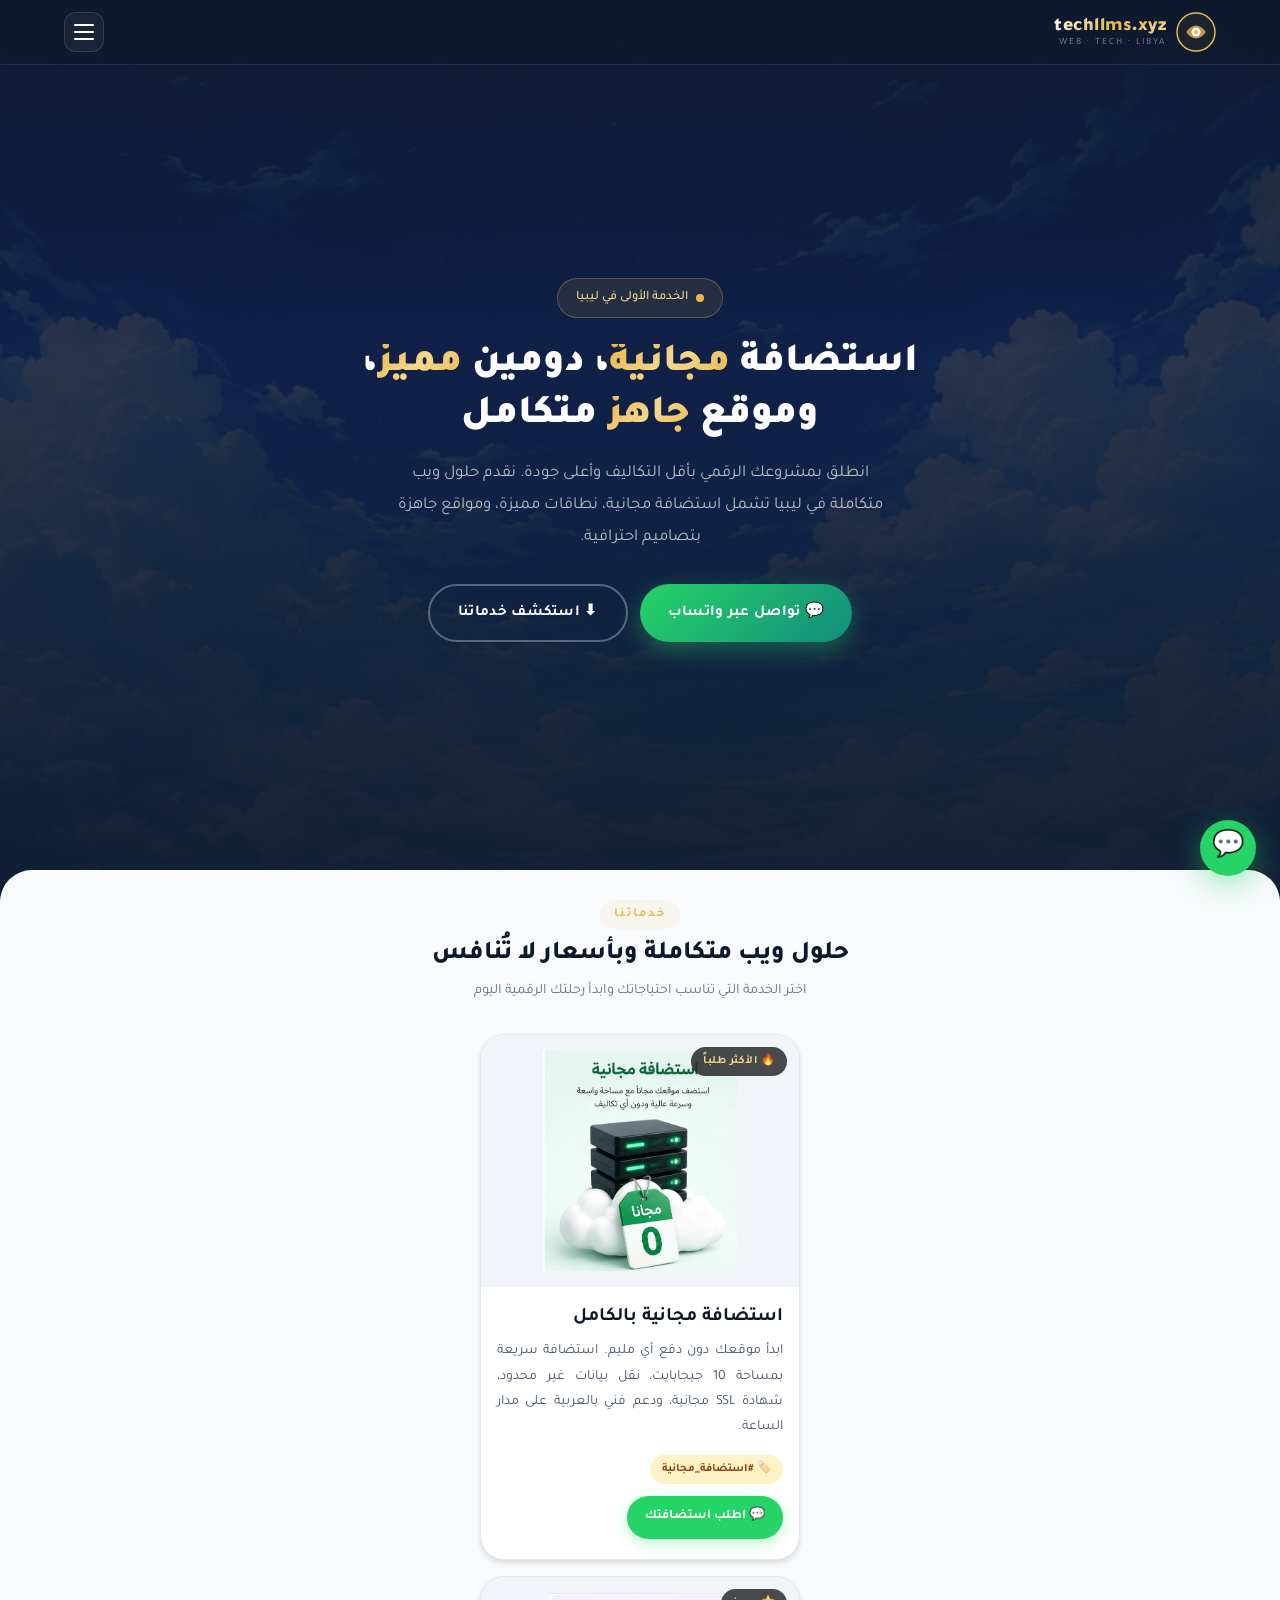
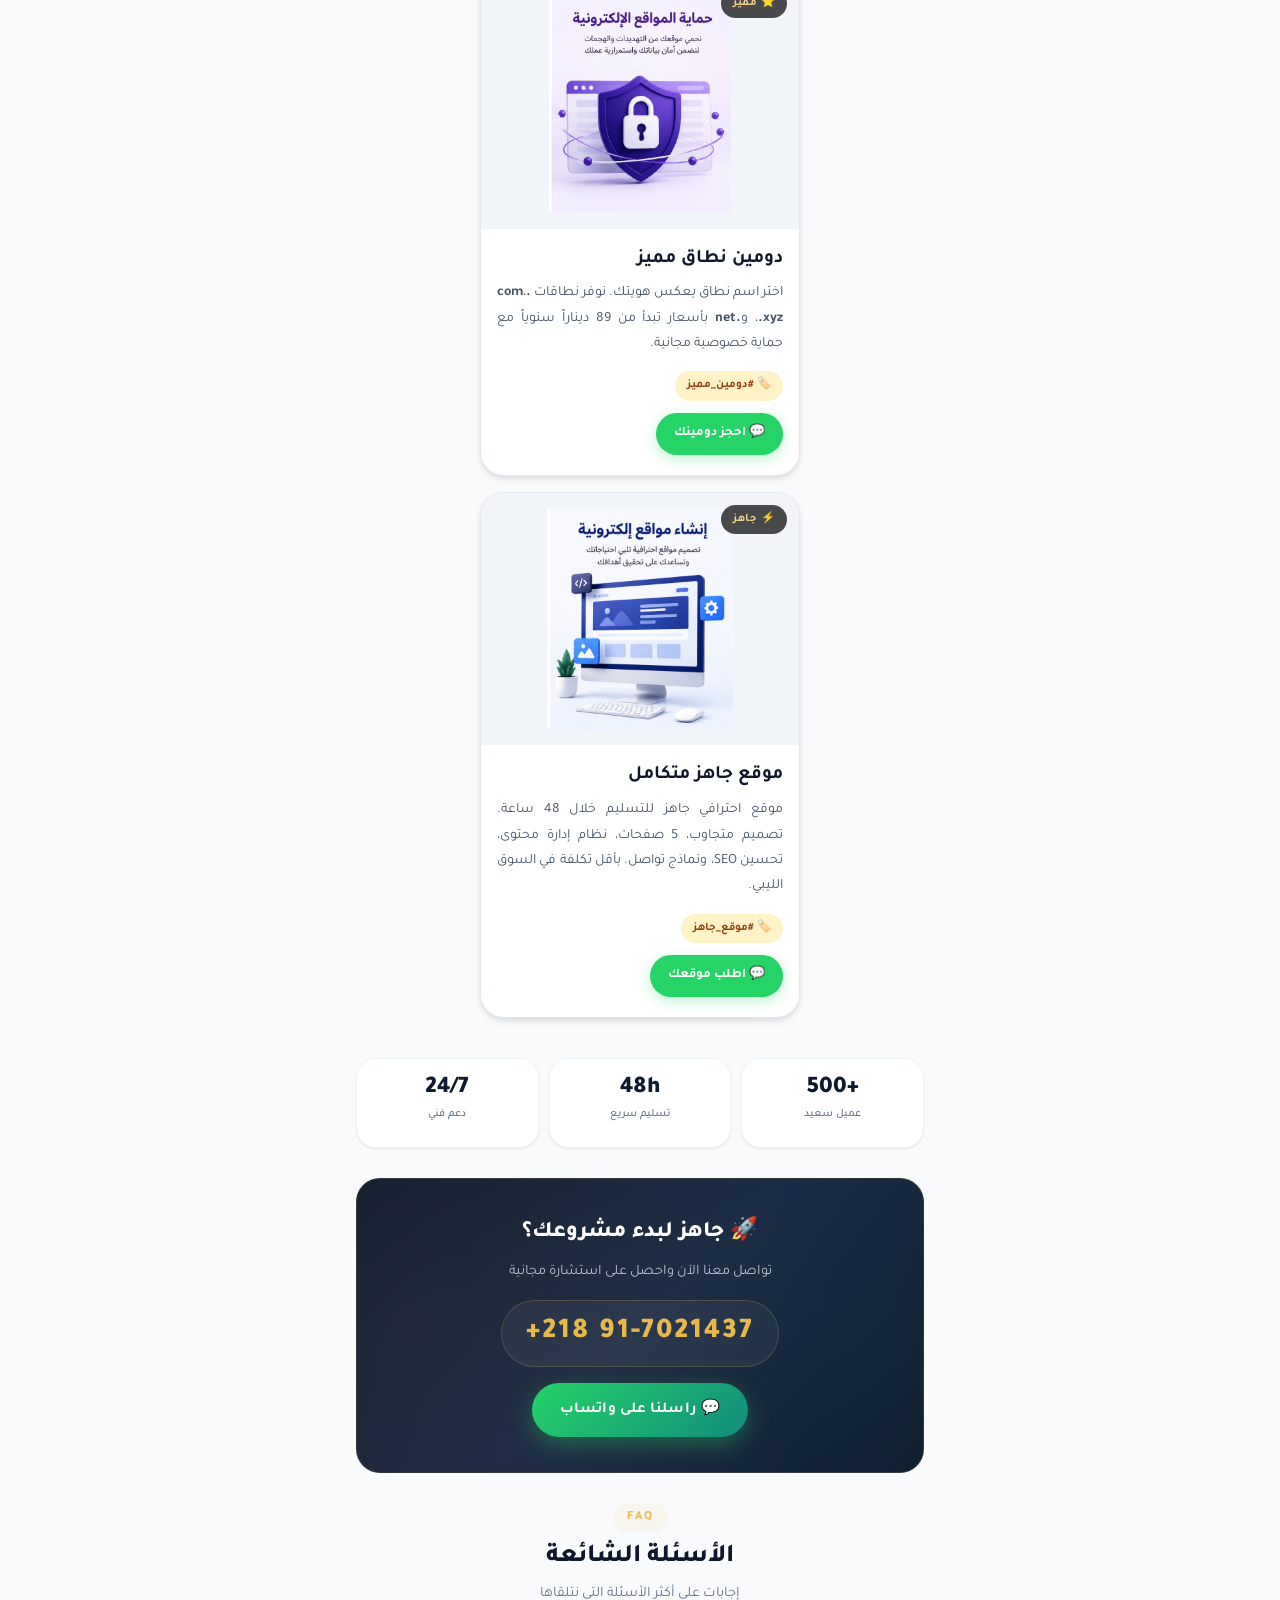
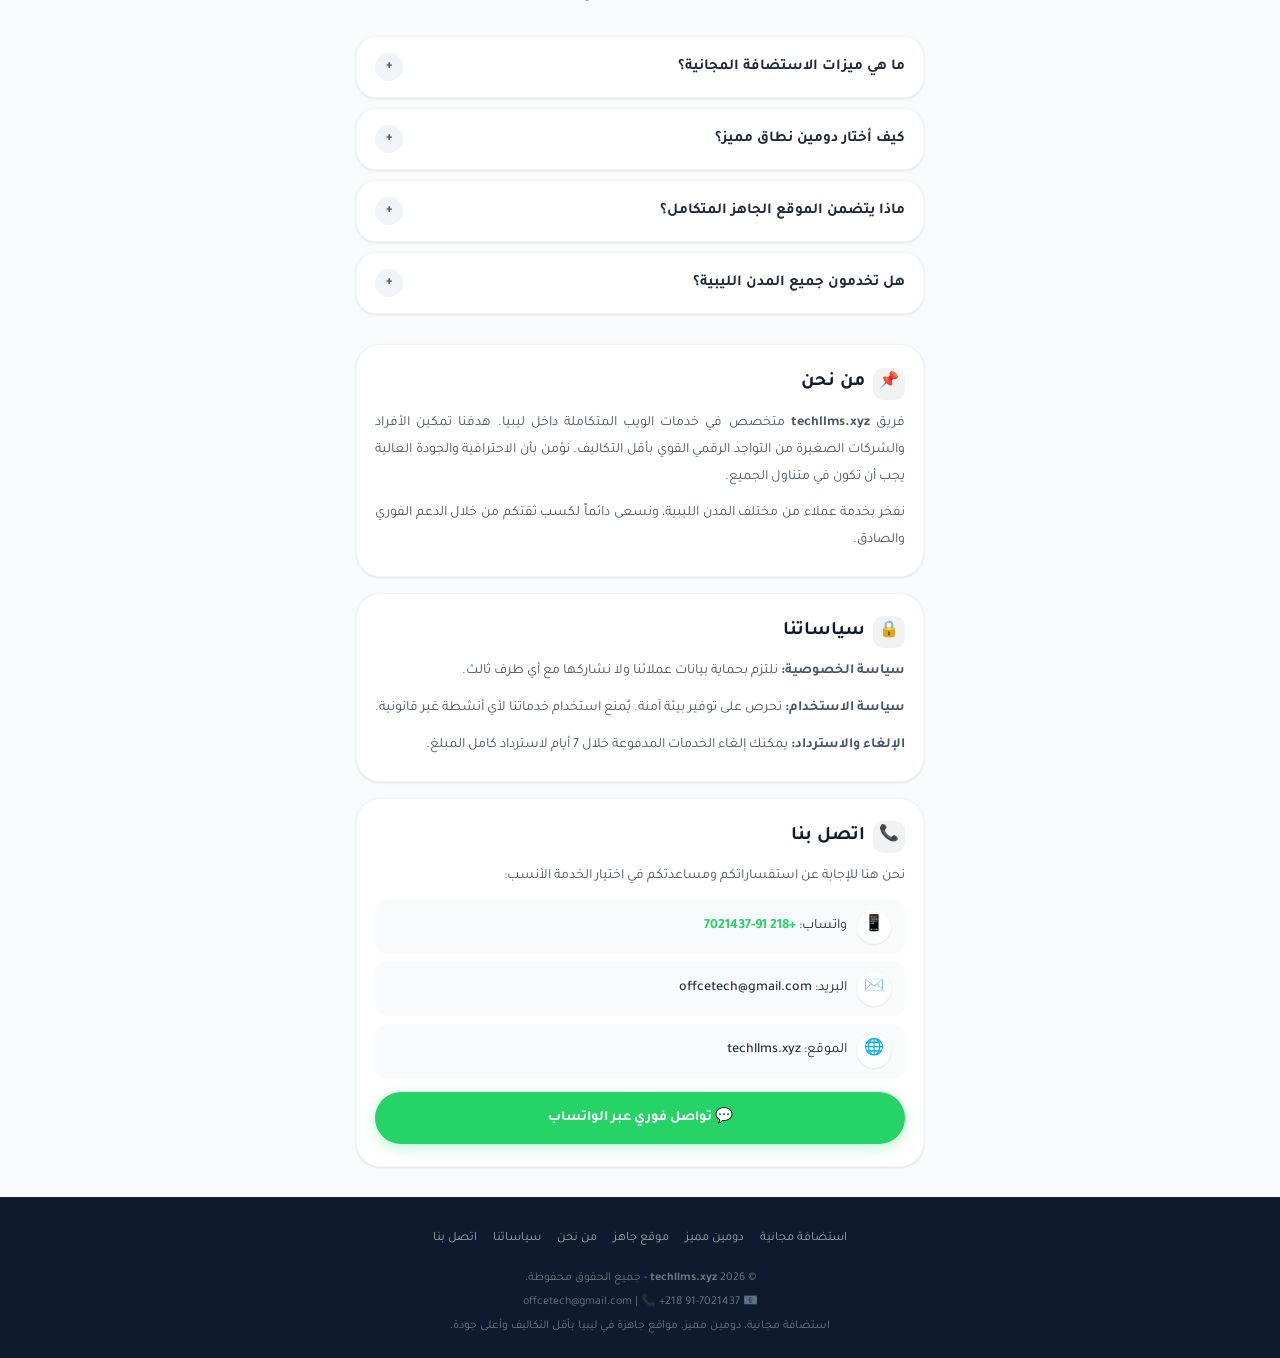
==== commit e5cd8964: "Refactor service card styles and menu toggle logic Updated styles for service card and modified menu" ====
--- a/index.html
+++ b/index.html
@@ -556,19 +556,20 @@
         .service-card-img-wrap {
             position: relative;
             overflow: hidden;
-            aspect-ratio: 16/10;
-            background: var(--gray-200);
+            background: #f1f5f9; /* خلفية خفيفة إذا كانت الصورة لا تملأ */
+            display: flex;
+            align-items: center;
+            justify-content: center;
+            padding: 16px; /* إضافة تباعد داخلي */
         }
 
         .service-card-img-wrap img {
             width: 100%;
-            height: 100%;
-            object-fit: cover;
-            transition: transform 0.5s ease;
-        }
-
-        .service-card:hover .service-card-img-wrap img {
-            transform: scale(1.05);
+            height: auto;
+            max-height: 220px;
+            object-fit: contain; /* عرض الصورة كاملة بدون قص */
+            display: block;
+            border-radius: 8px;
         }
 
         .service-card-img-wrap .card-badge {
@@ -583,6 +584,7 @@
             font-size: 0.7rem;
             font-weight: 600;
             letter-spacing: 0.5px;
+            z-index: 2;
         }
 
         .service-card-body {
@@ -1357,7 +1359,7 @@
                 }
             }
             window.addEventListener('scroll', updateNavbar, { passive: true });
-            updateNavbar(); // فحص أولي
+            updateNavbar();
 
             // فتح القائمة
             function openMenu() {
@@ -1381,27 +1383,20 @@
                 return navMenu.classList.contains('open');
             }
 
-            // زر القائمة
             menuToggle.addEventListener('click', function(e) {
                 e.stopPropagation();
-                if (isMenuOpen()) {
-                    closeMenu();
-                } else {
-                    openMenu();
-                }
+                isMenuOpen() ? closeMenu() : openMenu();
             });
 
-            // الطبقة الشفافة
             navOverlay.addEventListener('click', closeMenu);
 
-            // زر ESC
             document.addEventListener('keydown', function(e) {
                 if (e.key === 'Escape' && isMenuOpen()) {
                     closeMenu();
                 }
             });
 
-            // روابط القائمة - توجيه سلس
+            // روابط القائمة
             const menuLinks = navMenu.querySelectorAll('a');
             menuLinks.forEach(function(link) {
                 link.addEventListener('click', function(e) {
@@ -1419,18 +1414,16 @@
                 });
             });
 
-            // ==================== FAQ Accordion ====================
+            // FAQ Accordion
             const faqItems = document.querySelectorAll('.faq-item');
             faqItems.forEach(function(item) {
                 const questionBtn = item.querySelector('.faq-question');
                 questionBtn.addEventListener('click', function() {
                     const isOpen = item.classList.contains('open');
-                    // إغلاق جميع العناصر المفتوحة
                     faqItems.forEach(function(fi) {
                         fi.classList.remove('open');
                         fi.querySelector('.faq-question').setAttribute('aria-expanded', 'false');
                     });
-                    // فتح العنصر المضغوط إذا لم يكن مفتوحاً مسبقاً
                     if (!isOpen) {
                         item.classList.add('open');
                         questionBtn.setAttribute('aria-expanded', 'true');
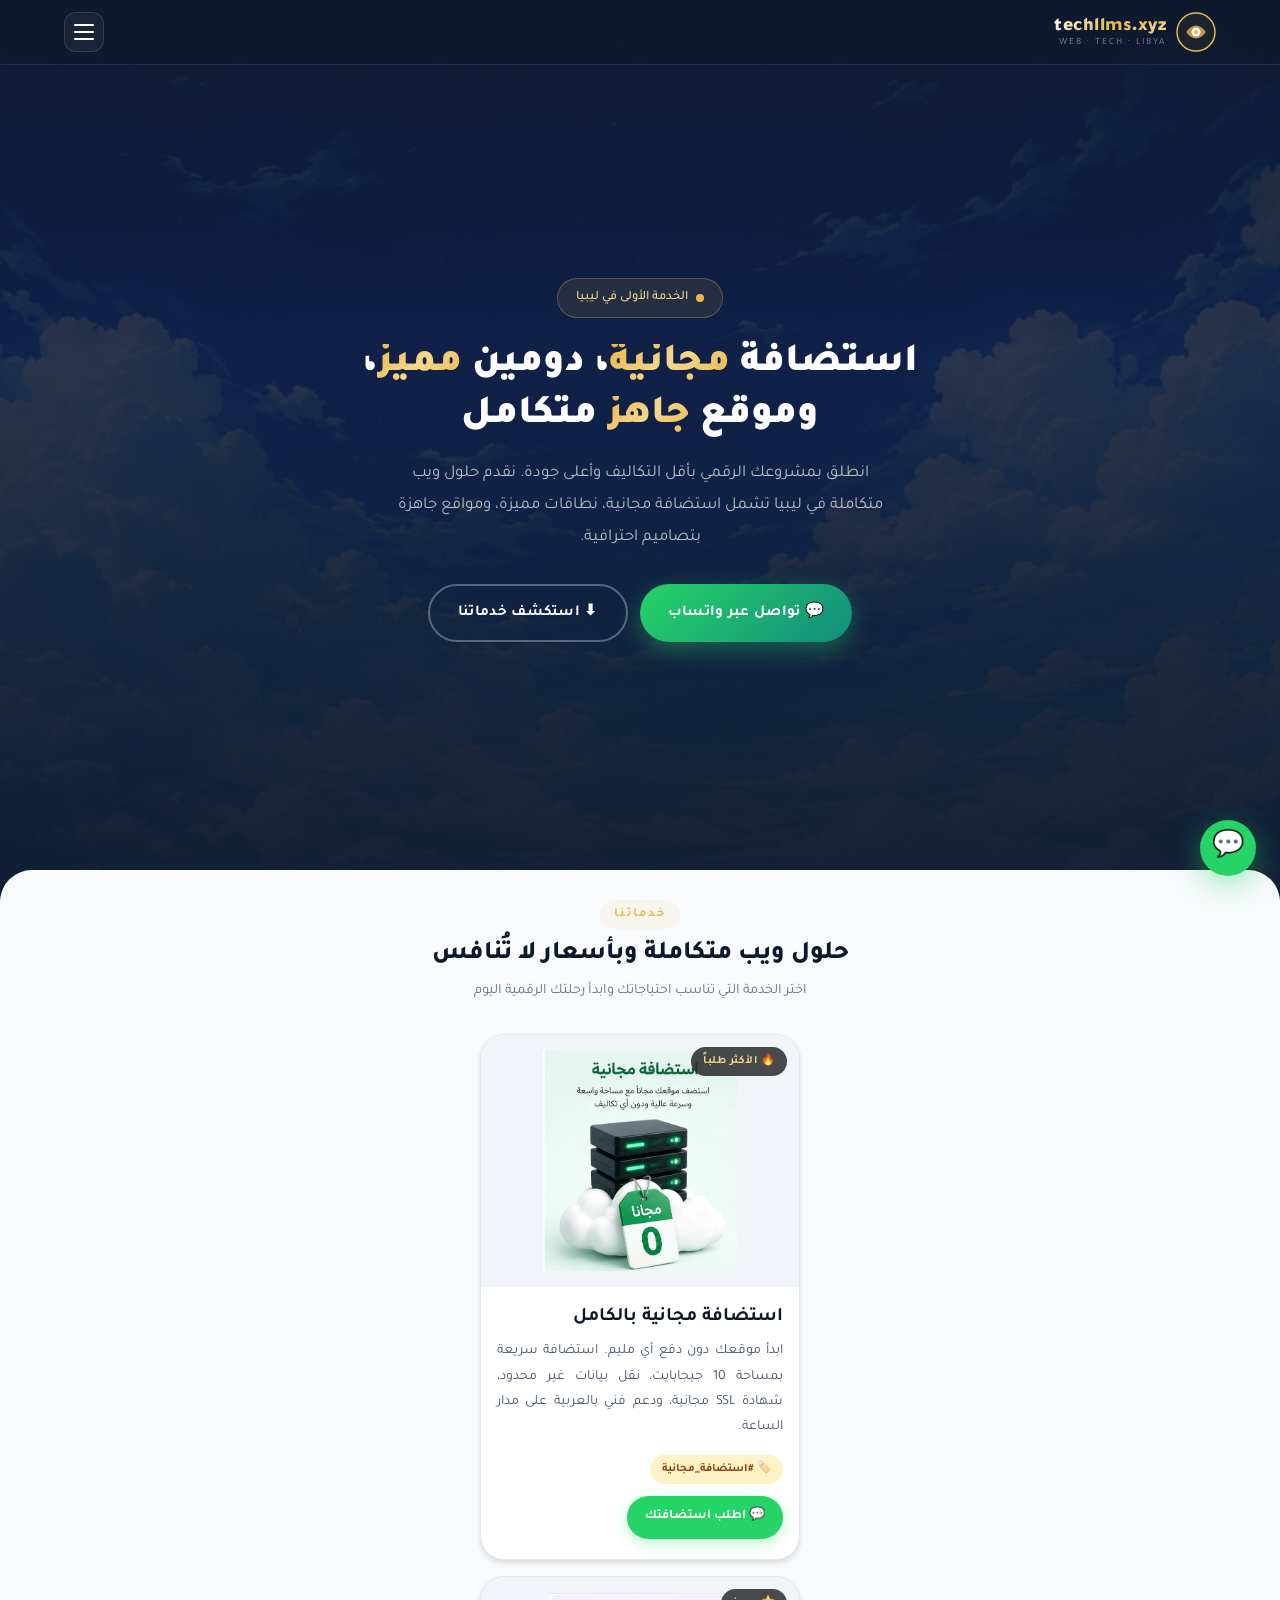
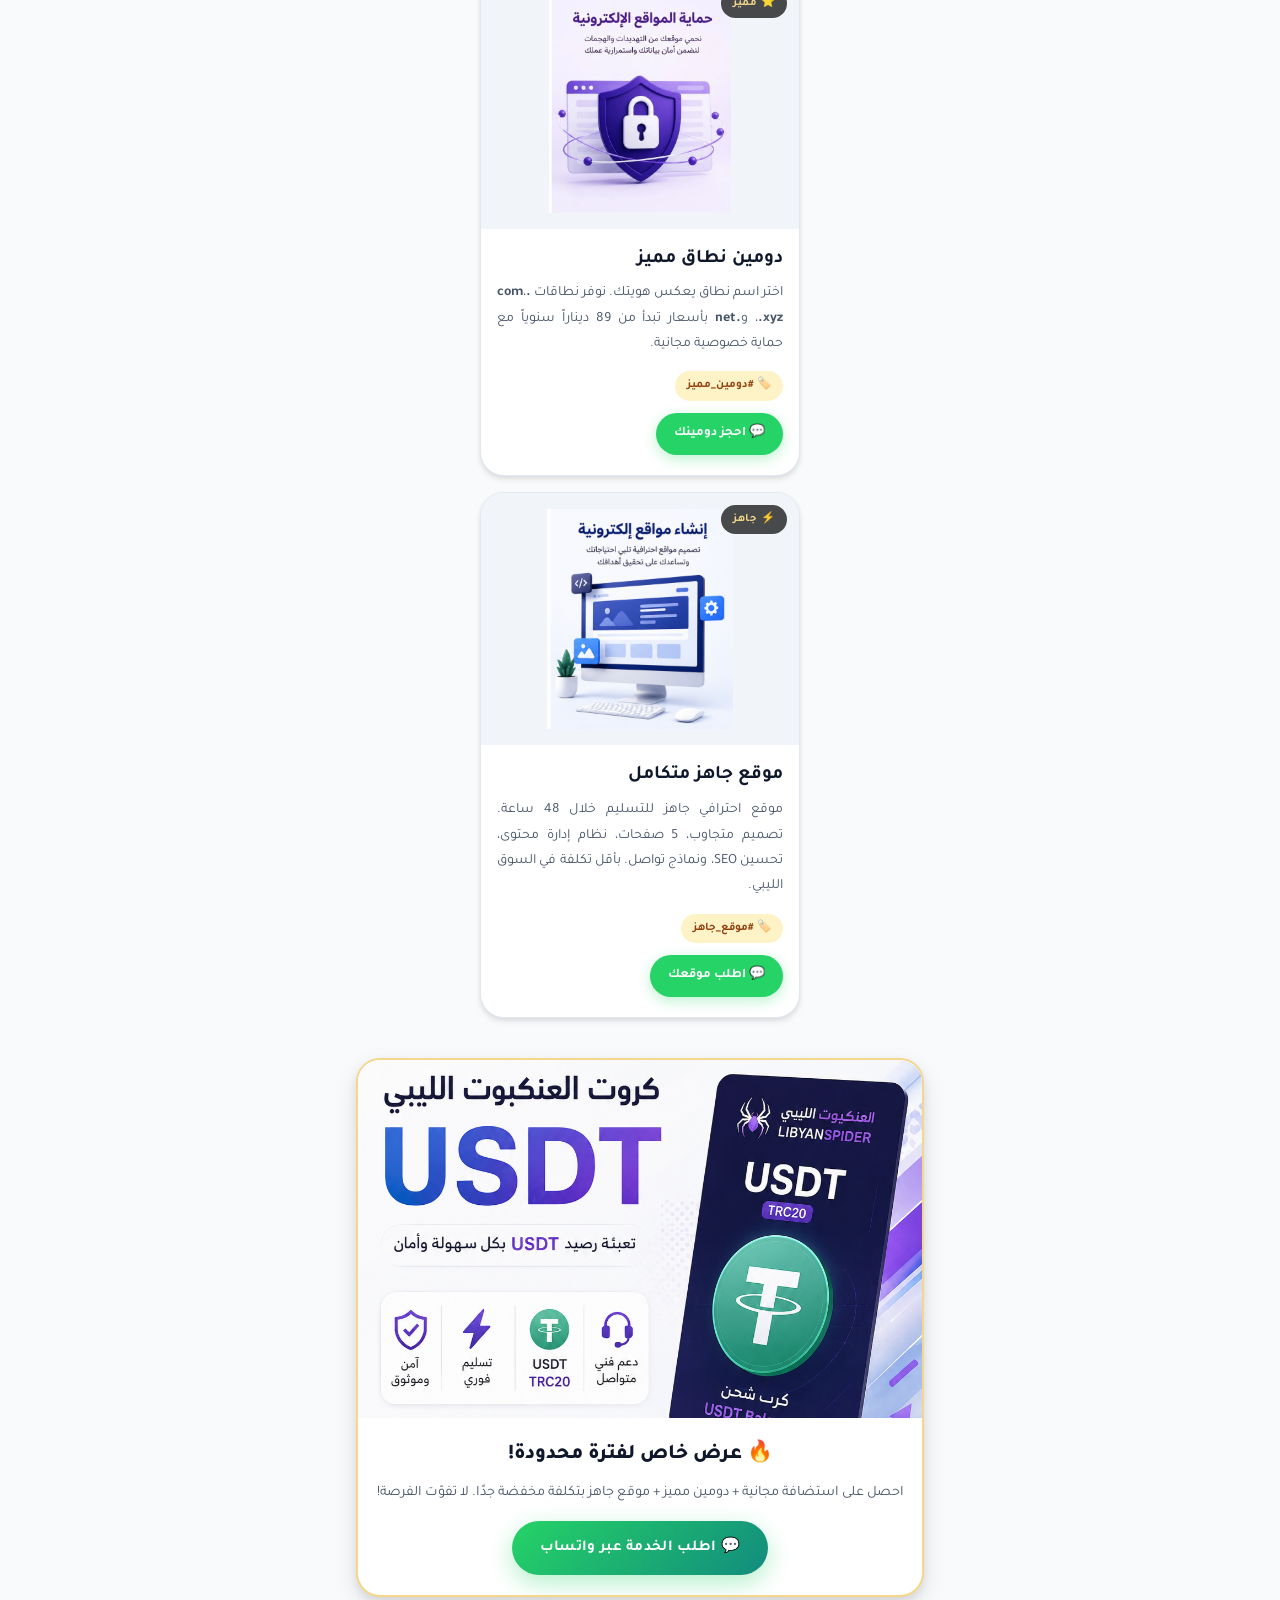
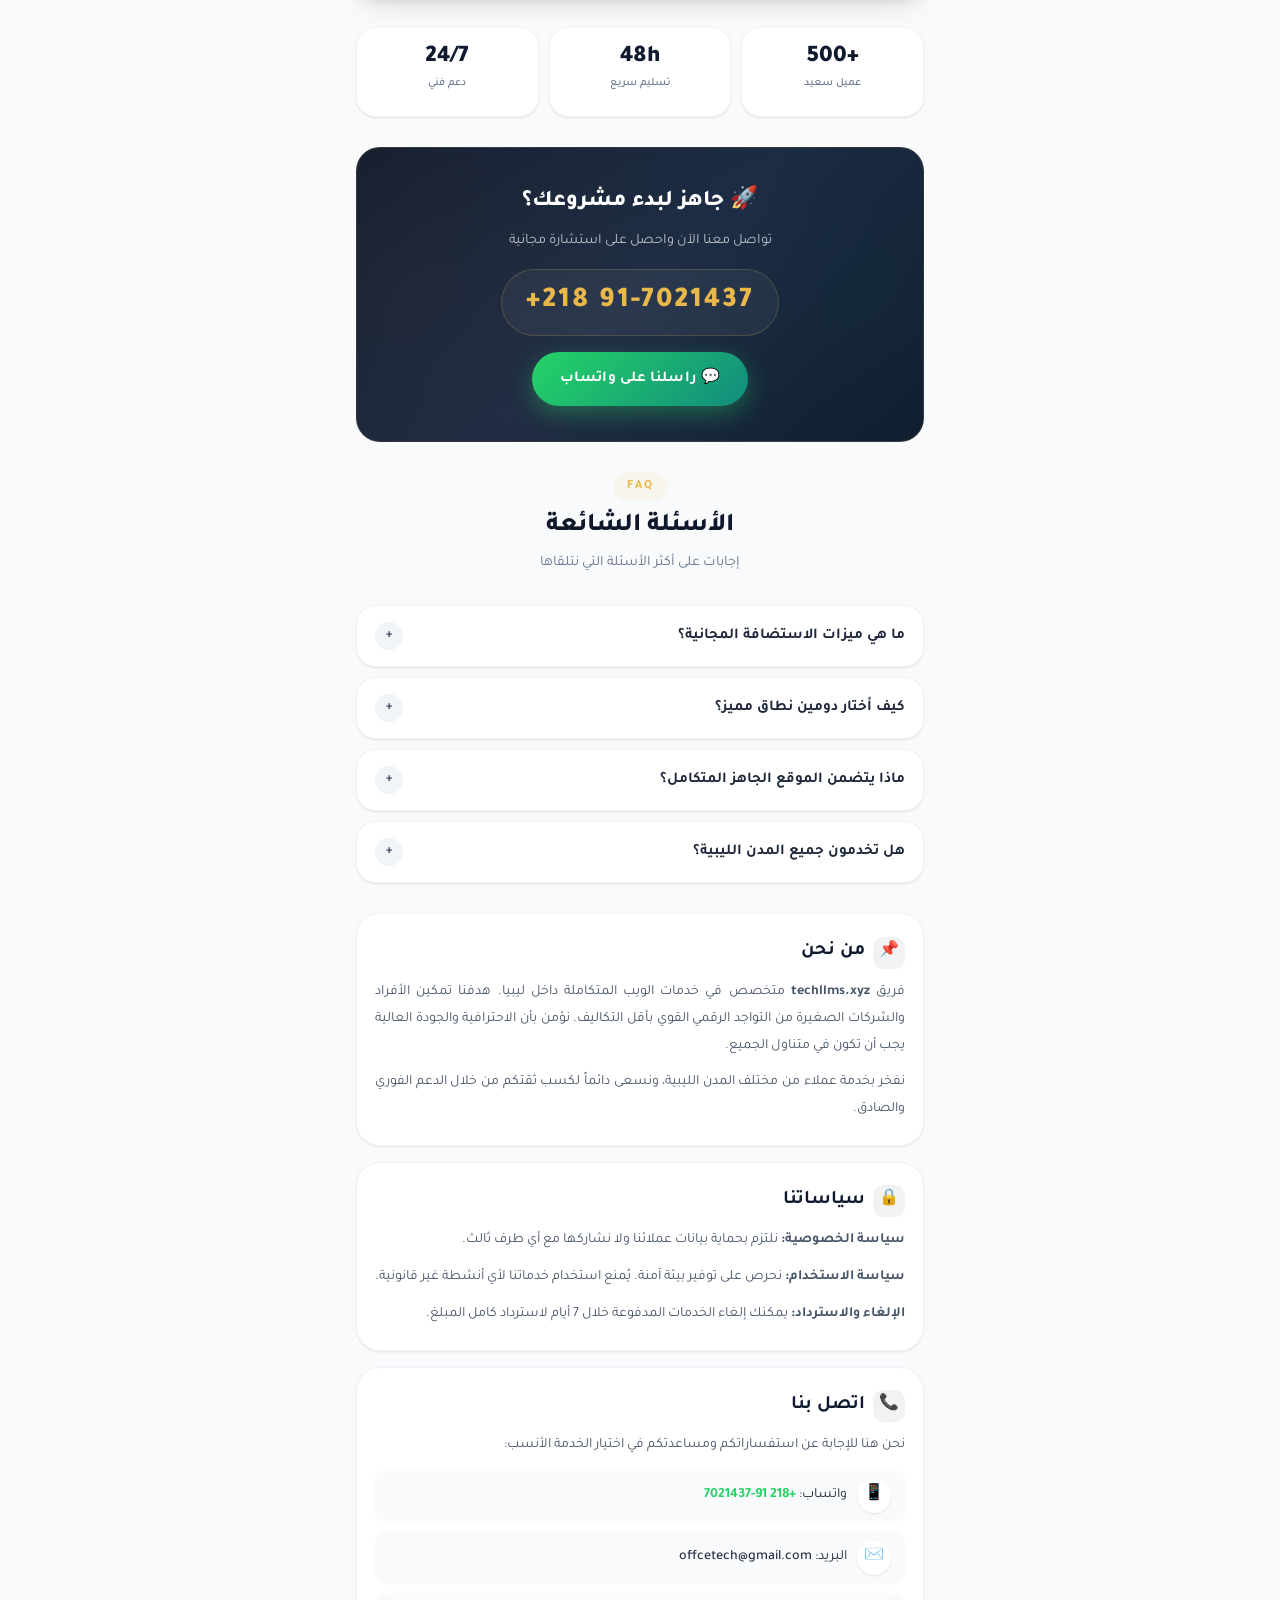
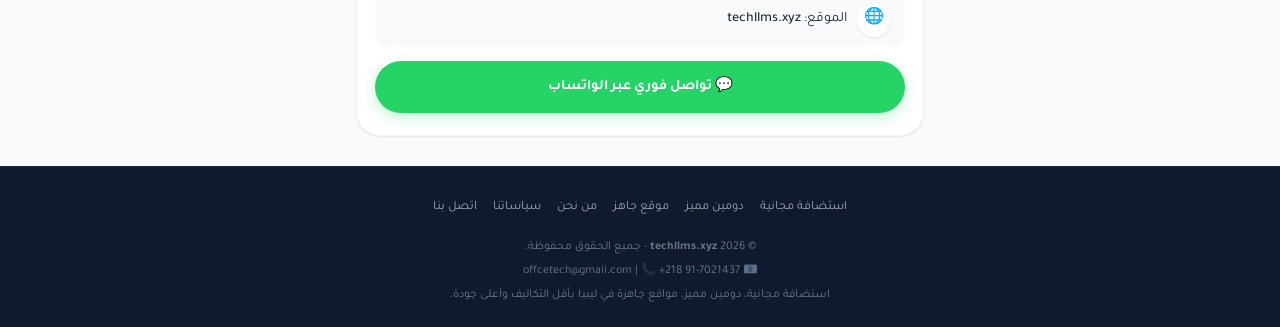
==== commit 794ef7de: "Add promotional card for special offer Added a promotional card section with special offer details a" ====
--- a/index.html
+++ b/index.html
@@ -556,18 +556,18 @@
         .service-card-img-wrap {
             position: relative;
             overflow: hidden;
-            background: #f1f5f9; /* خلفية خفيفة إذا كانت الصورة لا تملأ */
+            background: #f1f5f9;
             display: flex;
             align-items: center;
             justify-content: center;
-            padding: 16px; /* إضافة تباعد داخلي */
+            padding: 16px;
         }
 
         .service-card-img-wrap img {
             width: 100%;
             height: auto;
             max-height: 220px;
-            object-fit: contain; /* عرض الصورة كاملة بدون قص */
+            object-fit: contain;
             display: block;
             border-radius: 8px;
         }
@@ -687,6 +687,51 @@
             color: var(--gray-500);
             margin-top: 4px;
             font-weight: 500;
+        }
+
+        /* ==================== قسم الإعلان ==================== */
+        .promo-card {
+            background: var(--white);
+            border-radius: var(--radius-xl);
+            overflow: hidden;
+            box-shadow: var(--shadow-md);
+            border: 2px solid var(--gold-light);
+            margin: 30px 0;
+            transition: all var(--transition);
+            animation: subtleGlow 3s infinite alternate;
+        }
+
+        @keyframes subtleGlow {
+            0% { border-color: rgba(232,184,75,0.3); box-shadow: var(--shadow-md); }
+            100% { border-color: rgba(232,184,75,0.7); box-shadow: 0 12px 40px rgba(232,184,75,0.2); }
+        }
+
+        .promo-card img {
+            width: 100%;
+            height: auto;
+            display: block;
+            object-fit: contain;
+            max-height: 400px;
+            background: #f8fafc;
+        }
+
+        .promo-body {
+            padding: 20px 16px;
+            text-align: center;
+        }
+
+        .promo-body h3 {
+            font-size: 1.3rem;
+            font-weight: 800;
+            color: var(--gray-900);
+            margin-bottom: 8px;
+        }
+
+        .promo-body p {
+            color: var(--gray-600);
+            font-size: 0.9rem;
+            margin-bottom: 16px;
+            line-height: 1.7;
         }
 
         /* ==================== قسم CTA ==================== */
@@ -1198,6 +1243,18 @@
                 </div>
             </div>
 
+            <!-- ==================== قسم الإعلان (tech44.jpg) ==================== -->
+            <div class="promo-card">
+                <img src="tech44.jpg" alt="عرض خاص من techllms.xyz" loading="lazy">
+                <div class="promo-body">
+                    <h3>🔥 عرض خاص لفترة محدودة!</h3>
+                    <p>احصل على استضافة مجانية + دومين مميز + موقع جاهز بتكلفة مخفضة جدًا. لا تفوّت الفرصة!</p>
+                    <a href="https://wa.me/218917021437?text=مرحباً، أريد الاستفسار عن العرض الخاص" class="btn btn-primary" target="_blank" rel="noopener noreferrer">
+                        💬 اطلب الخدمة عبر واتساب
+                    </a>
+                </div>
+            </div>
+
             <!-- شريط إحصائيات -->
             <div class="stats-bar">
                 <div class="stat-item">
@@ -1350,7 +1407,6 @@
             const navMenu = document.getElementById('navMenu');
             const navOverlay = document.getElementById('navOverlay');
 
-            // تأثير التمرير على الشريط
             function updateNavbar() {
                 if (window.scrollY > 50) {
                     navbar.classList.add('scrolled');
@@ -1361,7 +1417,6 @@
             window.addEventListener('scroll', updateNavbar, { passive: true });
             updateNavbar();
 
-            // فتح القائمة
             function openMenu() {
                 menuToggle.classList.add('active');
                 navMenu.classList.add('open');
@@ -1370,7 +1425,6 @@
                 document.body.style.overflow = 'hidden';
             }
 
-            // إغلاق القائمة
             function closeMenu() {
                 menuToggle.classList.remove('active');
                 navMenu.classList.remove('open');
@@ -1396,7 +1450,6 @@
                 }
             });
 
-            // روابط القائمة
             const menuLinks = navMenu.querySelectorAll('a');
             menuLinks.forEach(function(link) {
                 link.addEventListener('click', function(e) {
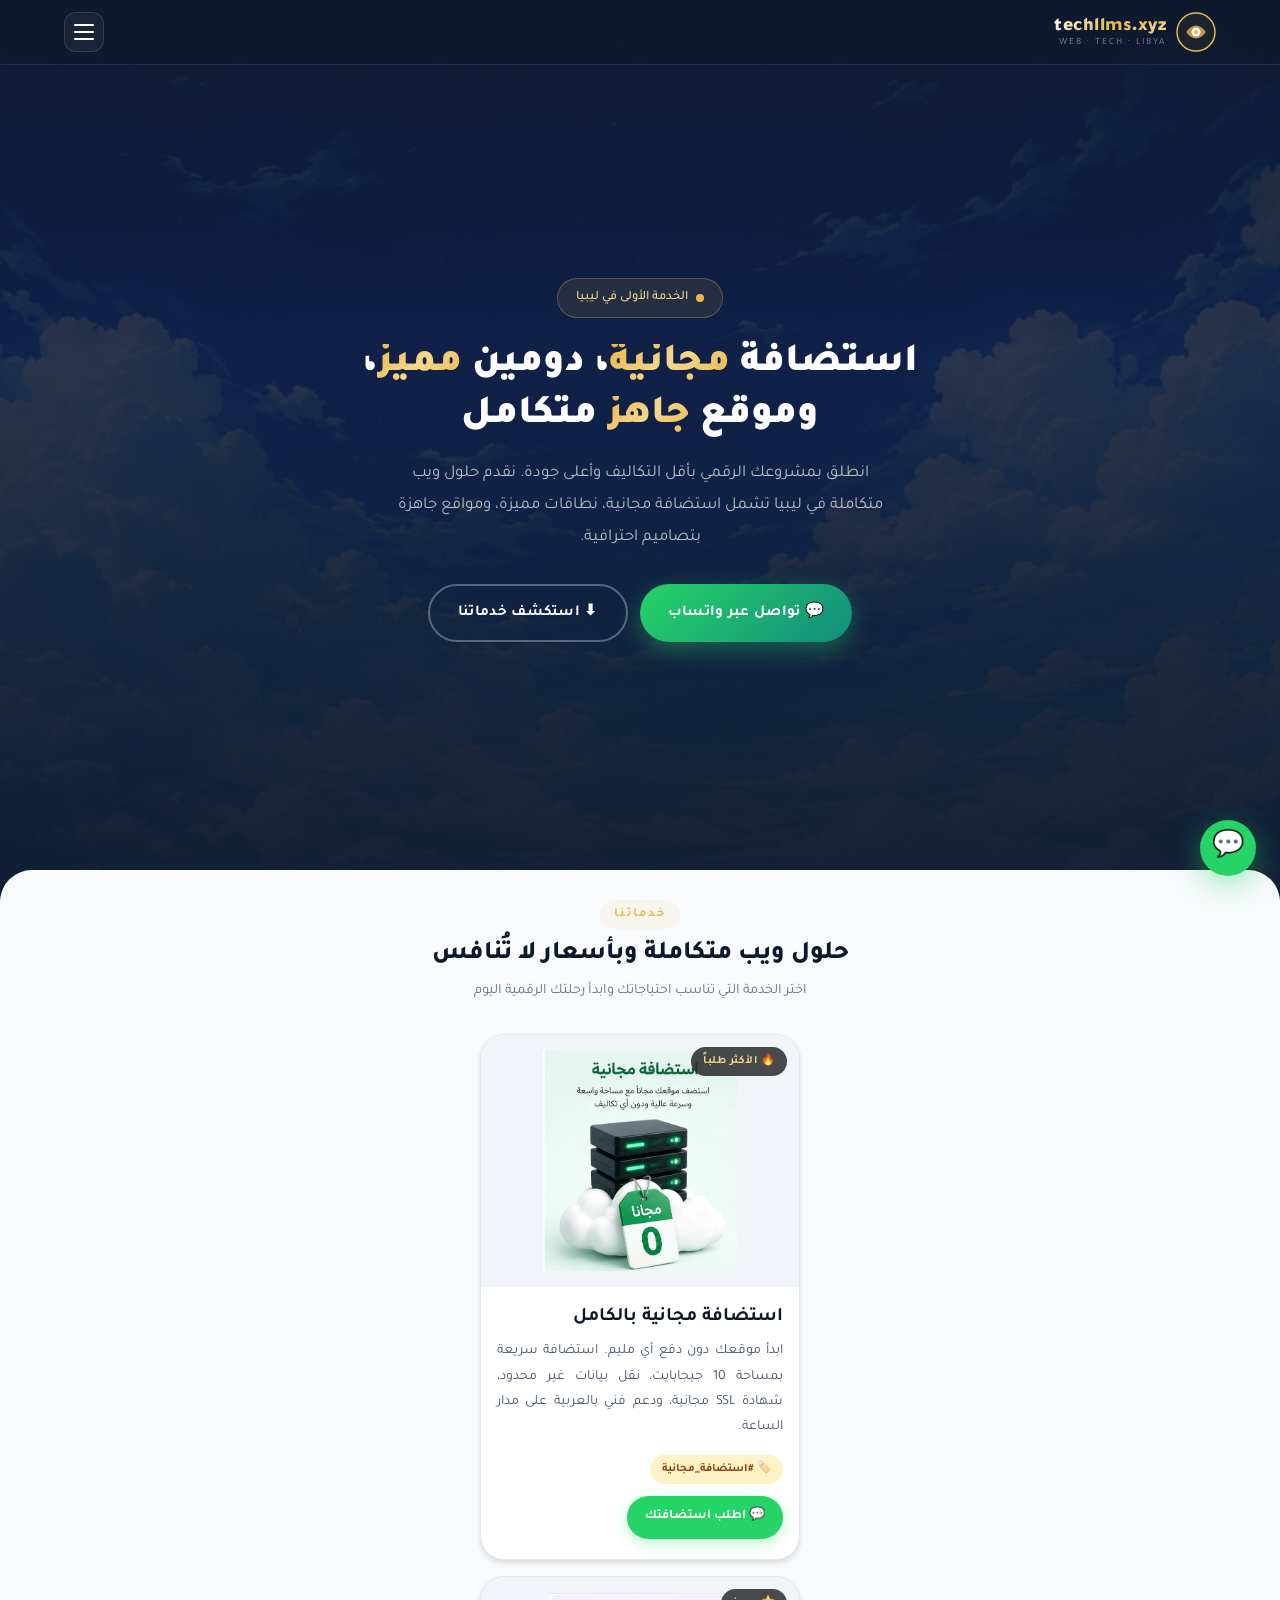
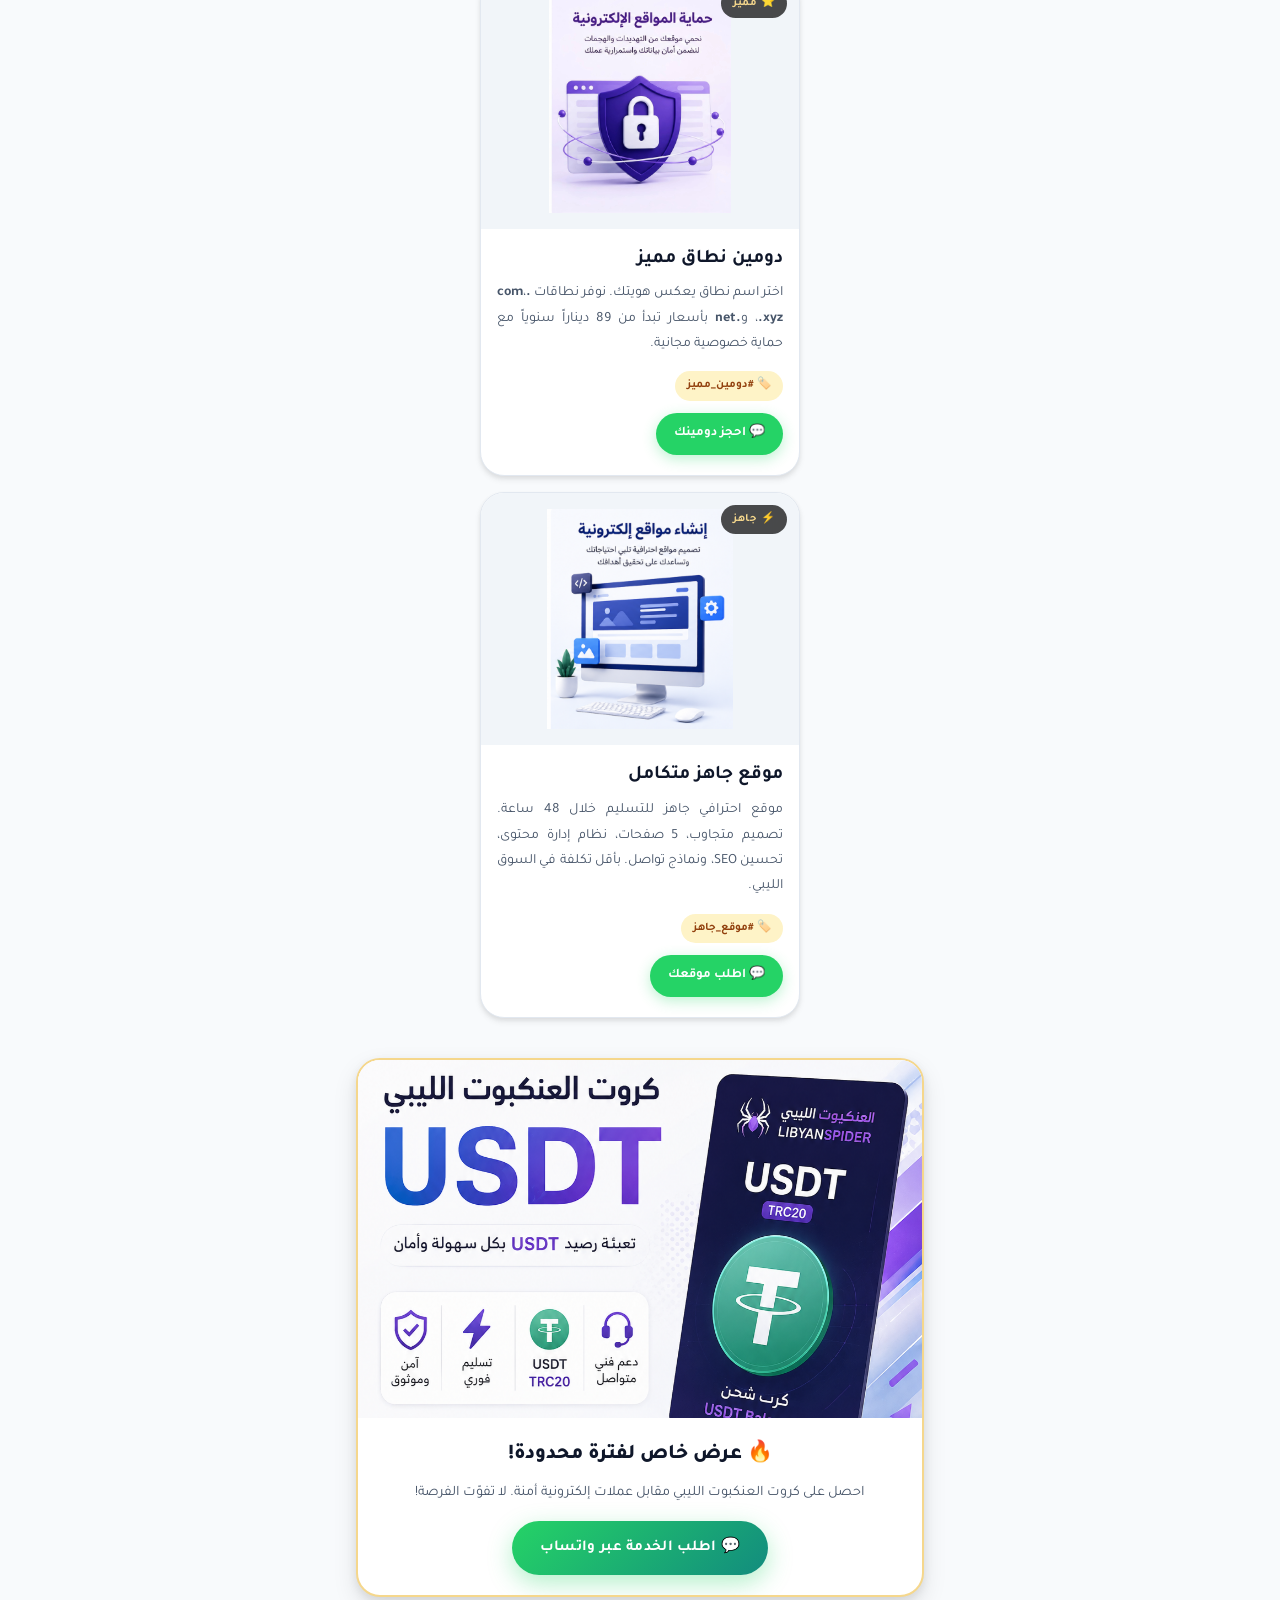
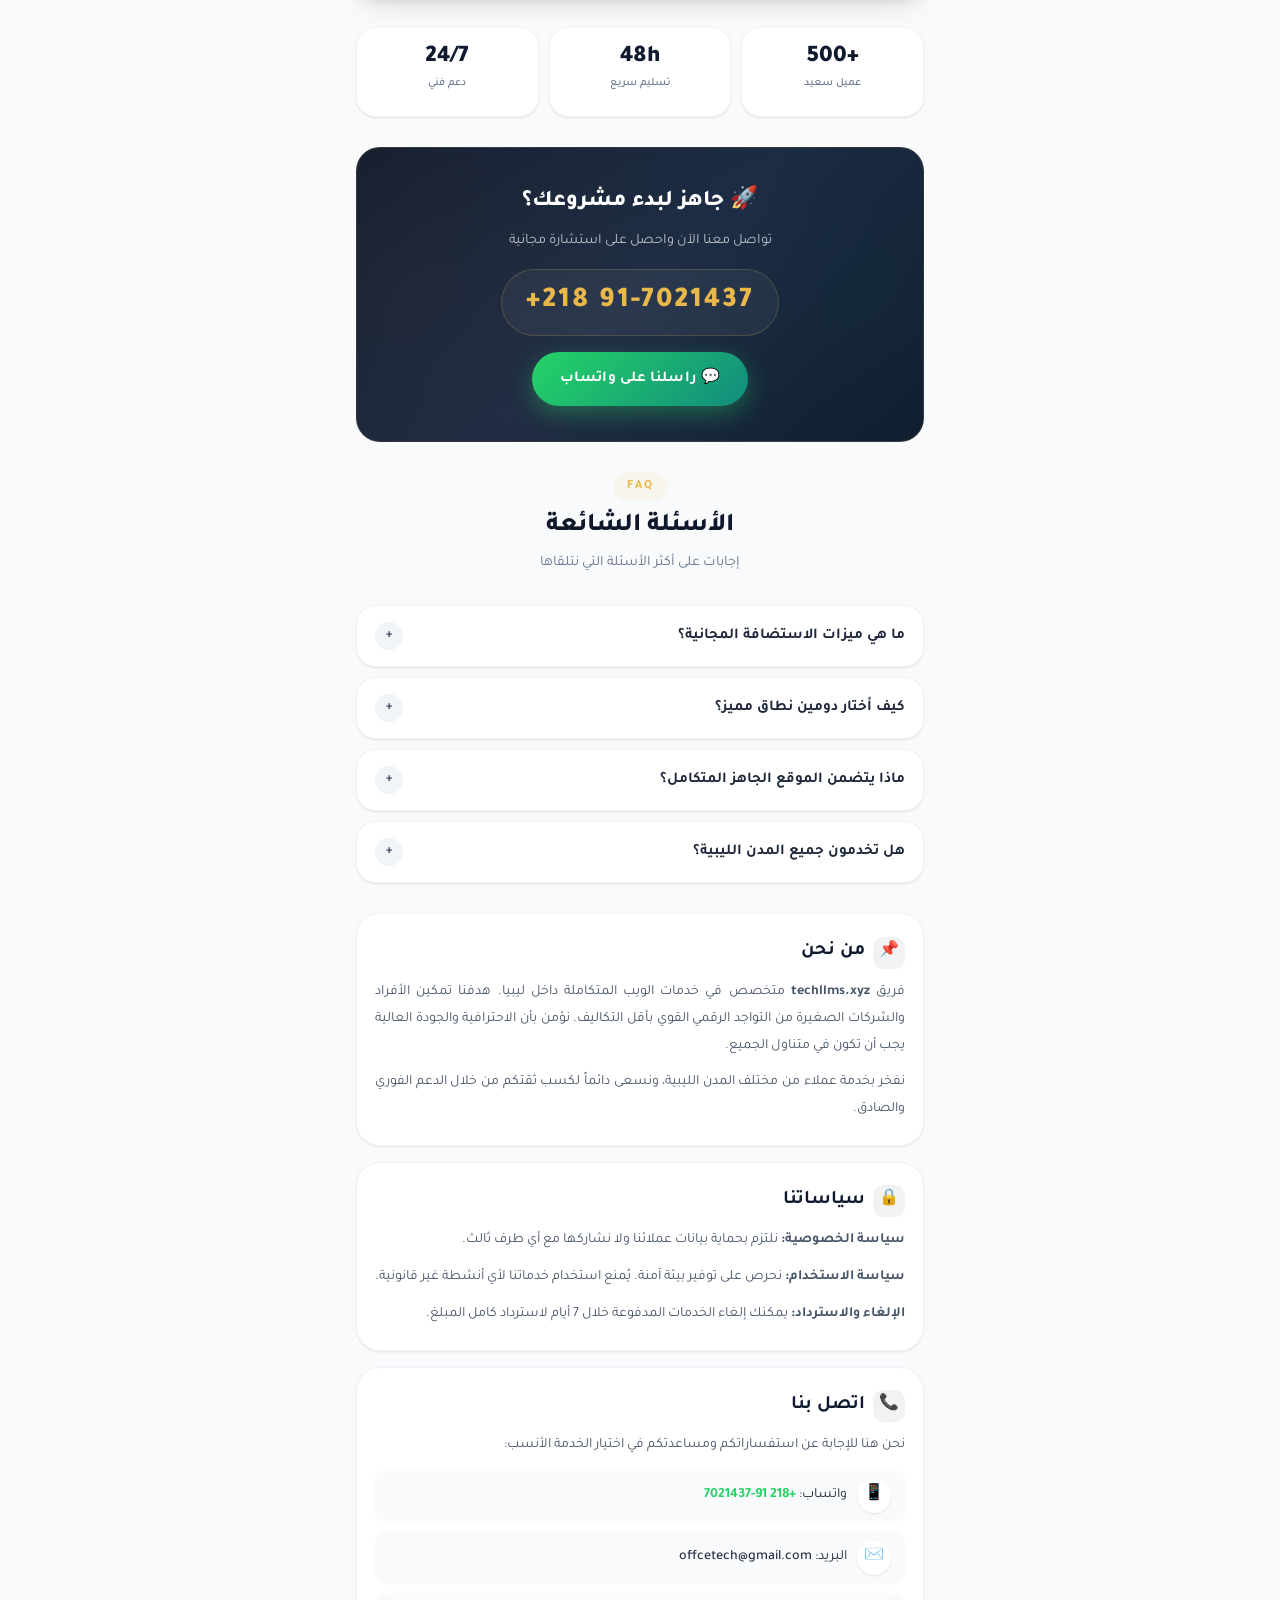
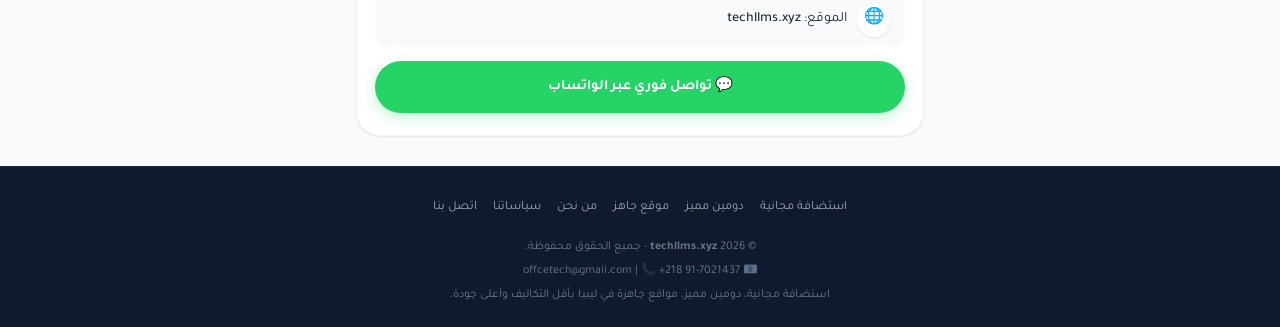
==== commit 217b43de: "Update promotional text in index.html" ====
--- a/index.html
+++ b/index.html
@@ -1248,7 +1248,7 @@
                 <img src="tech44.jpg" alt="عرض خاص من techllms.xyz" loading="lazy">
                 <div class="promo-body">
                     <h3>🔥 عرض خاص لفترة محدودة!</h3>
-                    <p>احصل على استضافة مجانية + دومين مميز + موقع جاهز بتكلفة مخفضة جدًا. لا تفوّت الفرصة!</p>
+                    <p>احصل على كروت العنكبوت الليبي مقابل عملات إلكترونية أمنة. لا تفوّت الفرصة!</p>
                     <a href="https://wa.me/218917021437?text=مرحباً، أريد الاستفسار عن العرض الخاص" class="btn btn-primary" target="_blank" rel="noopener noreferrer">
                         💬 اطلب الخدمة عبر واتساب
                     </a>
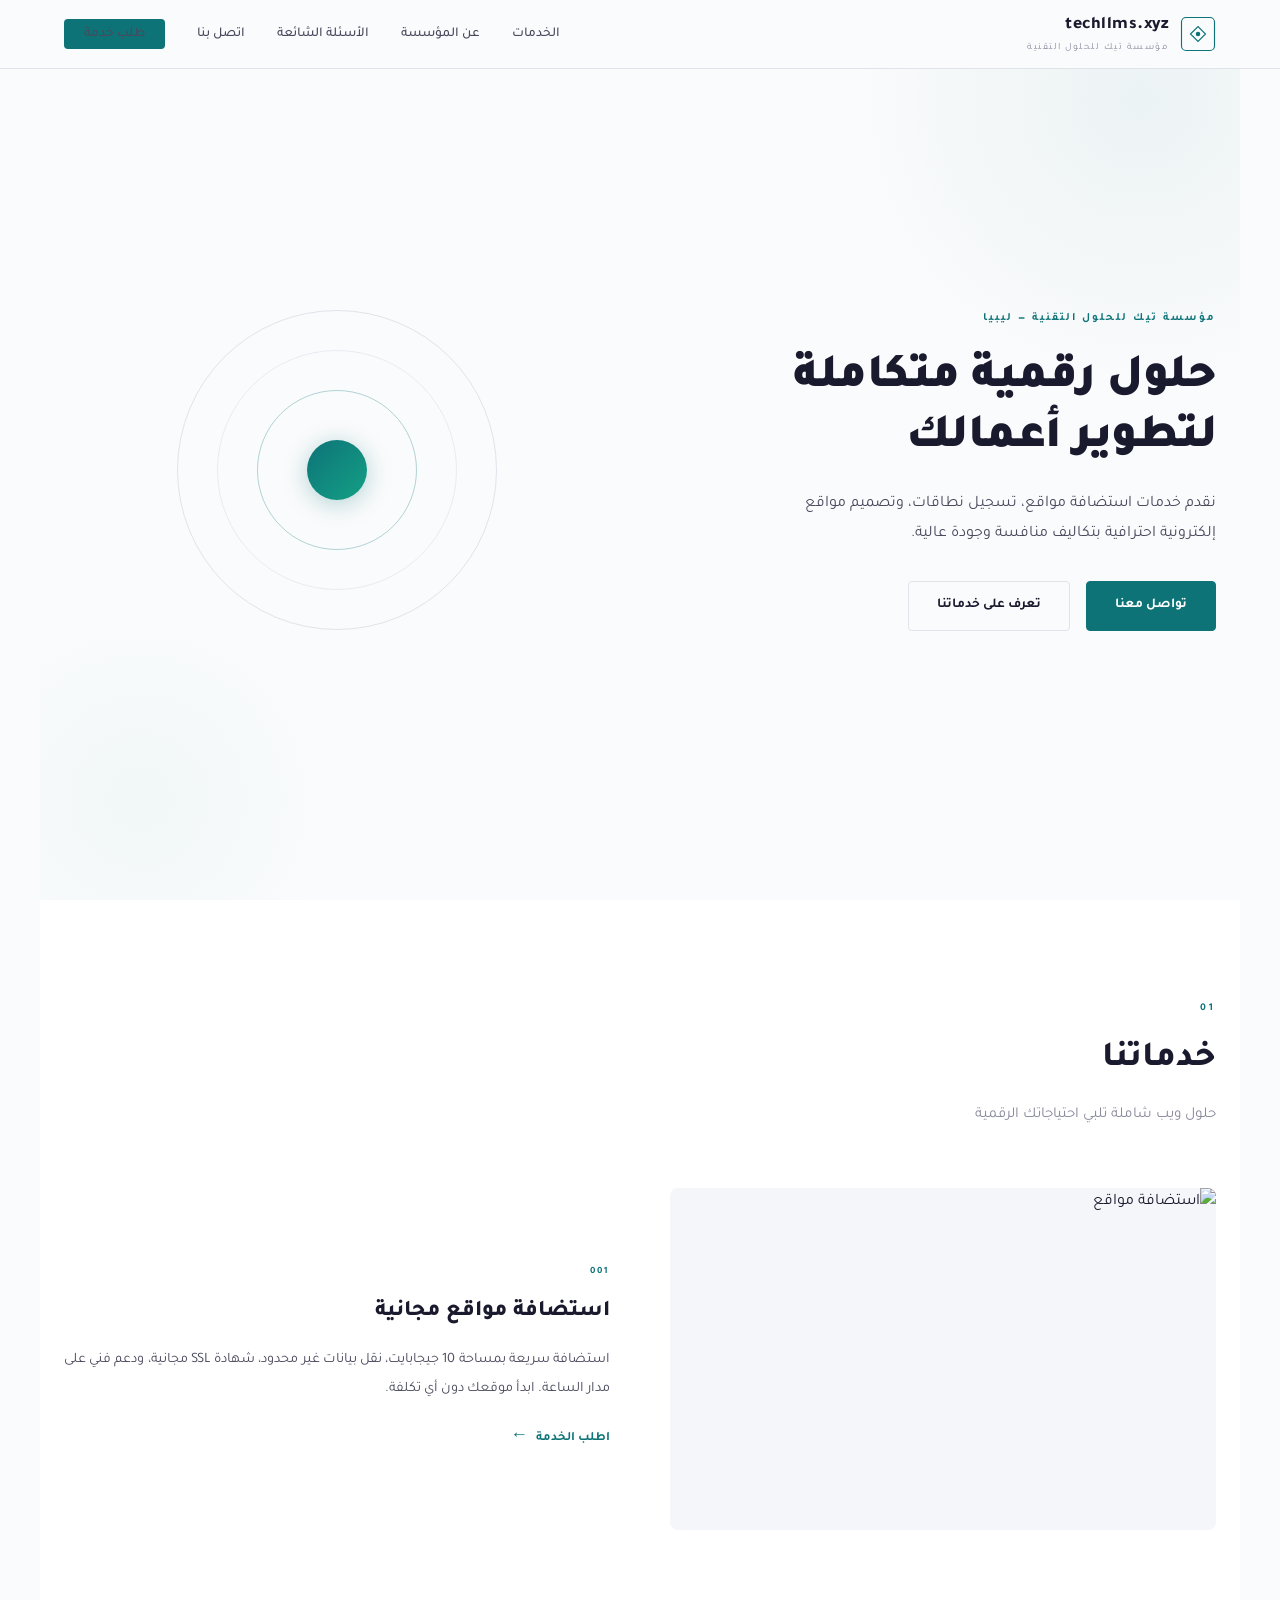
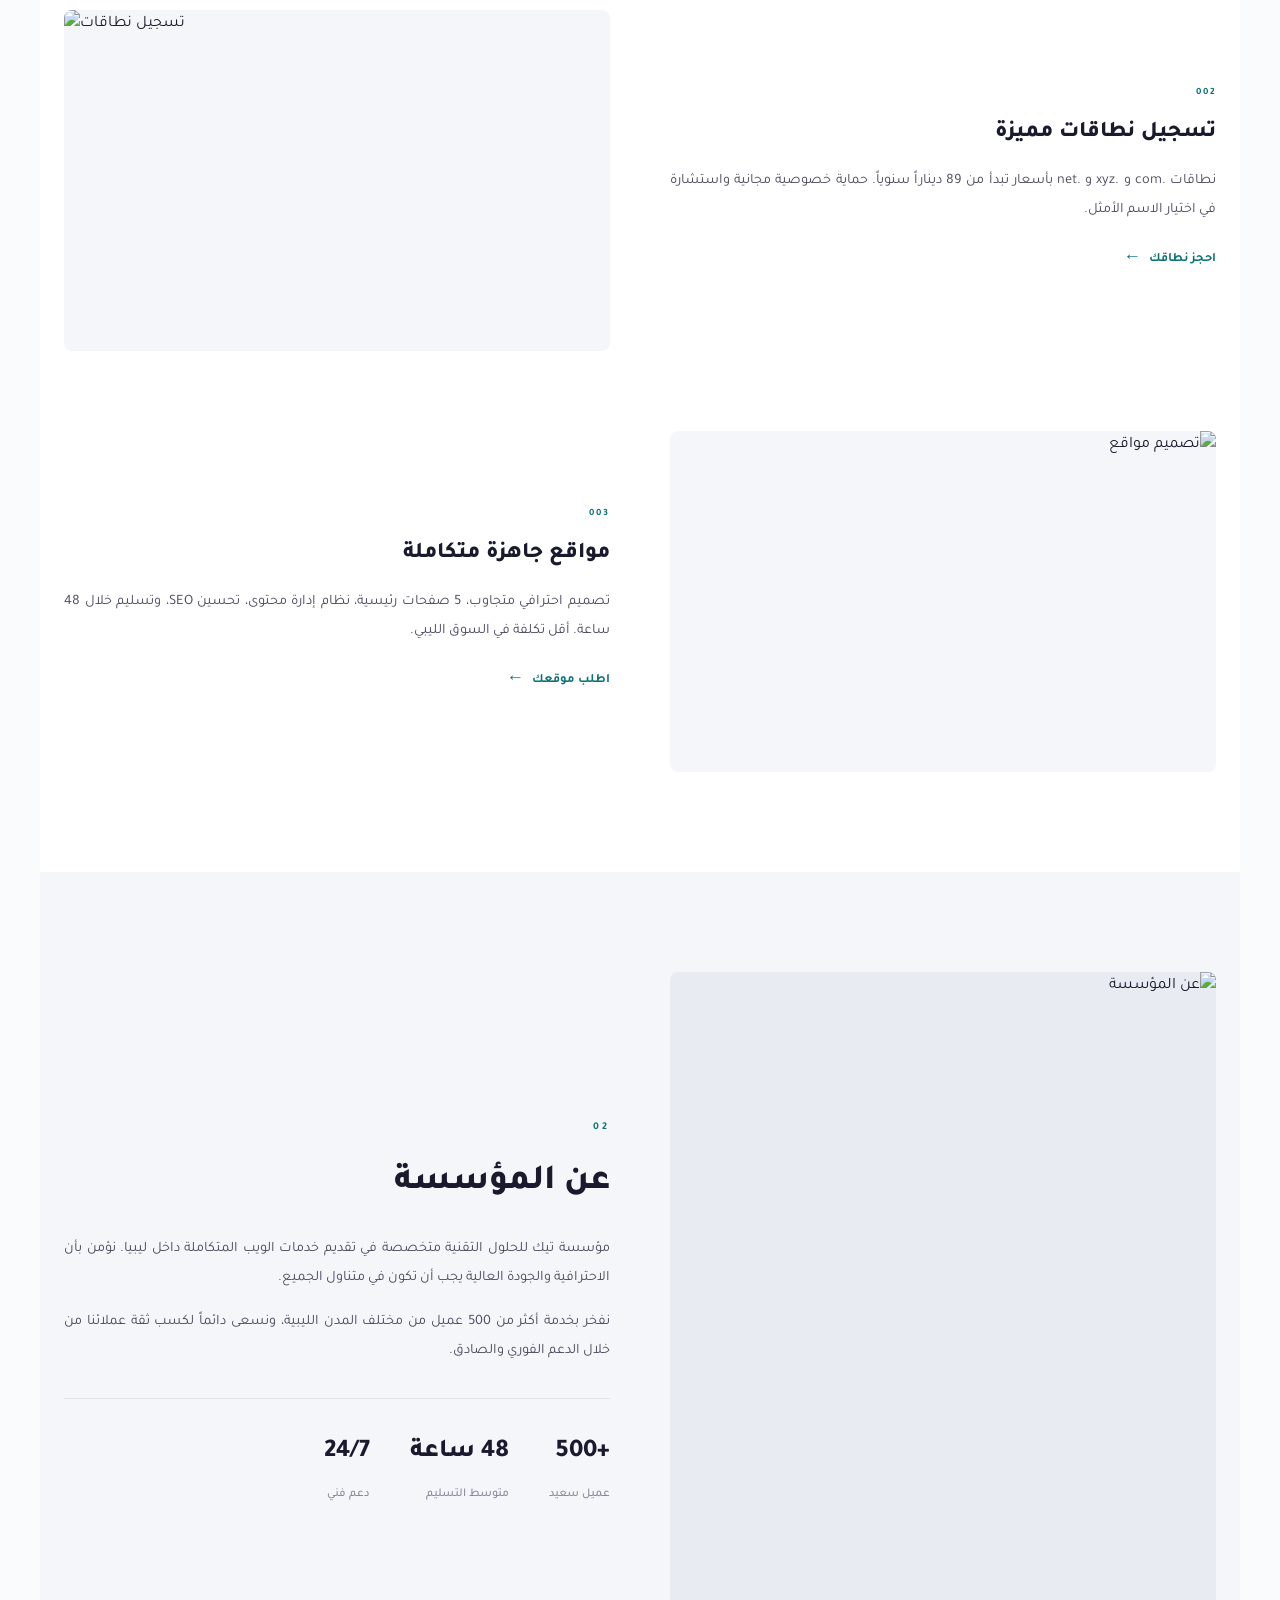
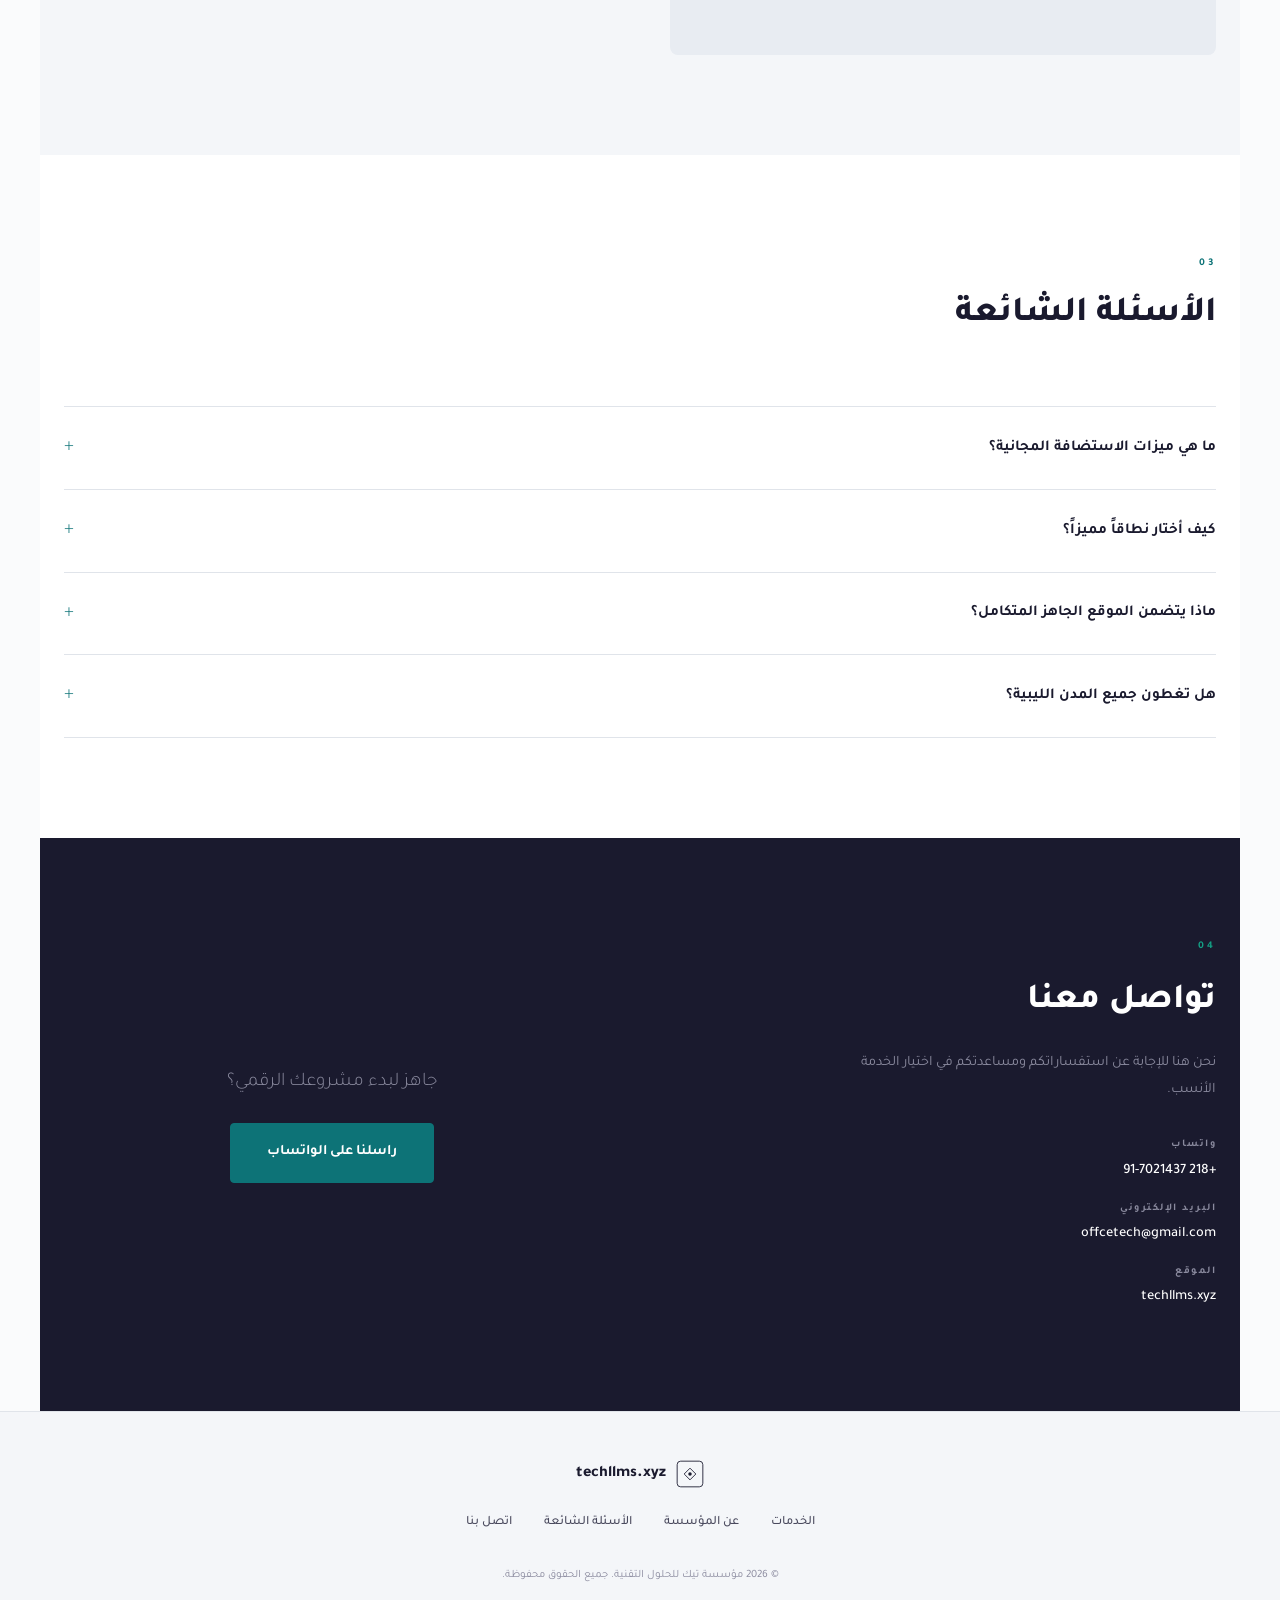
==== commit bd1fdb2f: "Add files via upload" ====
--- a/index.html
+++ b/index.html
@@ -1,1490 +1,172 @@
 <!DOCTYPE html>
 <html lang="ar" dir="rtl">
 <head>
-    <meta charset="UTF-8">
-    <meta name="viewport" content="width=device-width, initial-scale=1.0">
-    <title>techllms.xyz - استضافة مجانية، دومين مميز، وموقع جاهز متكامل بأقل تكلفة</title>
-    <meta name="description" content="Techllms تقدم خدمات ويب متكاملة في ليبيا: استضافة مواقع مجانية، نطاقات مميزة .com و .xyz، تصميم مواقع جاهزة بتكلفة منخفضة جدًا. اطلب الآن عبر واتساب +218917021437.">
-    <meta name="keywords" content="استضافة مجانية, دومين نطاق مميز, موقع جاهز متكامل, تكلفة منخفضة, استضافة ليبيا, techllms, techllms.xyz, تصميم مواقع ليبيا">
-    <meta name="author" content="techllms.xyz">
-    <meta name="robots" content="index, follow">
-
-    <!-- Open Graph -->
-    <meta property="og:type" content="website">
-    <meta property="og:url" content="https://techllms.xyz/">
-    <meta property="og:title" content="techllms.xyz - استضافة مجانية، دومين مميز، وموقع جاهز متكامل">
-    <meta property="og:description" content="احصل على استضافة مجانية، نطاق مميز، وموقع إلكتروني جاهز بتكلفة منخفضة جدًا في ليبيا.">
-    <meta property="og:image" content="https://techllms.xyz/tech-1.jpg">
-    <meta property="twitter:card" content="summary_large_image">
-
-    <!-- Favicon -->
-    <link rel="icon" href="data:image/svg+xml,<svg xmlns=%22http://www.w3.org/2000/svg%22 viewBox=%220 0 100 100%22><text y=%22.9em%22 font-size=%2290%22>🌐</text></svg>">
-
-    <!-- Google Fonts -->
-    <link rel="preconnect" href="https://fonts.googleapis.com">
-    <link rel="preconnect" href="https://fonts.gstatic.com" crossorigin>
-    <link href="https://fonts.googleapis.com/css2?family=Tajawal:wght@200;300;400;500;700;800;900&display=swap" rel="stylesheet">
-
-    <style>
-        /* ==================== إعادة تعيين ==================== */
-        *,
-        *::before,
-        *::after {
-            margin: 0;
-            padding: 0;
-            box-sizing: border-box;
-        }
-
-        :root {
-            --deep-blue: #0f1a2e;
-            --navy: #131f3a;
-            --dark-accent: #1a2744;
-            --gold: #e8b84b;
-            --gold-light: #f5d78c;
-            --green: #25D366;
-            --green-dark: #128C7E;
-            --white: #ffffff;
-            --gray-50: #f8fafc;
-            --gray-100: #f1f5f9;
-            --gray-200: #e2e8f0;
-            --gray-300: #cbd5e1;
-            --gray-400: #94a3b8;
-            --gray-500: #64748b;
-            --gray-600: #475569;
-            --gray-700: #334155;
-            --gray-800: #1e293b;
-            --gray-900: #0f172a;
-            --shadow-sm: 0 1px 3px rgba(0,0,0,0.06), 0 1px 2px rgba(0,0,0,0.04);
-            --shadow: 0 4px 6px rgba(0,0,0,0.07), 0 2px 4px rgba(0,0,0,0.06);
-            --shadow-md: 0 10px 25px rgba(0,0,0,0.1), 0 4px 10px rgba(0,0,0,0.08);
-            --shadow-lg: 0 20px 50px rgba(0,0,0,0.15);
-            --shadow-xl: 0 25px 60px rgba(0,0,0,0.2);
-            --radius-sm: 8px;
-            --radius: 12px;
-            --radius-md: 16px;
-            --radius-lg: 20px;
-            --radius-xl: 24px;
-            --radius-2xl: 32px;
-            --transition: 0.3s cubic-bezier(0.4, 0, 0.2, 1);
-        }
-
-        html {
-            scroll-behavior: smooth;
-            -webkit-tap-highlight-color: transparent;
-        }
-
-        body {
-            font-family: 'Tajawal', 'Segoe UI', Tahoma, sans-serif;
-            line-height: 1.7;
-            background-color: var(--gray-50);
-            color: var(--gray-800);
-            overflow-x: hidden;
-            -webkit-font-smoothing: antialiased;
-            -moz-osx-font-smoothing: grayscale;
-        }
-
-        /* ==================== شريط التنقل العلوي ==================== */
-        .navbar {
-            position: fixed;
-            top: 0;
-            left: 0;
-            right: 0;
-            z-index: 9999;
-            background: rgba(15, 26, 46, 0.85);
-            backdrop-filter: blur(20px);
-            -webkit-backdrop-filter: blur(20px);
-            border-bottom: 1px solid rgba(255, 255, 255, 0.08);
-            transition: all var(--transition);
-            padding: 0;
-        }
-
-        .navbar.scrolled {
-            background: rgba(15, 26, 46, 0.95);
-            box-shadow: 0 4px 30px rgba(0, 0, 0, 0.4);
-            border-bottom: 1px solid rgba(232, 184, 75, 0.2);
-        }
-
-        .navbar-inner {
-            max-width: 1200px;
-            margin: 0 auto;
-            padding: 0 16px;
-            display: flex;
-            align-items: center;
-            justify-content: space-between;
-            height: 64px;
-            position: relative;
-        }
-
-        /* الشعار */
-        .navbar-brand {
-            display: flex;
-            align-items: center;
-            gap: 10px;
-            text-decoration: none;
-            z-index: 2;
-            flex-shrink: 0;
-        }
-
-        .navbar-logo-icon {
-            width: 40px;
-            height: 40px;
-            flex-shrink: 0;
-        }
-
-        .navbar-logo-text {
-            display: flex;
-            flex-direction: column;
-            gap: 0;
-        }
-
-        .navbar-logo-text .logo-main {
-            font-size: 1.2rem;
-            font-weight: 900;
-            letter-spacing: 0.5px;
-            background: linear-gradient(135deg, #ffffff 0%, #e8b84b 50%, #f5d78c 100%);
-            -webkit-background-clip: text;
-            -webkit-text-fill-color: transparent;
-            background-clip: text;
-            line-height: 1.1;
-        }
-
-        .navbar-logo-text .logo-sub {
-            font-size: 0.6rem;
-            font-weight: 400;
-            letter-spacing: 2px;
-            color: rgba(255,255,255,0.45);
-            text-transform: uppercase;
-            line-height: 1;
-        }
-
-        /* زر القائمة */
-        .menu-toggle {
-            display: flex;
-            flex-direction: column;
-            align-items: center;
-            justify-content: center;
-            gap: 5px;
-            width: 40px;
-            height: 40px;
-            background: rgba(255,255,255,0.05);
-            border: 1px solid rgba(255,255,255,0.12);
-            border-radius: var(--radius);
-            cursor: pointer;
-            z-index: 10001;
-            transition: all var(--transition);
-            padding: 0;
-            -webkit-tap-highlight-color: transparent;
-            position: relative;
-        }
-
-        .menu-toggle:hover {
-            background: rgba(232, 184, 75, 0.1);
-            border-color: rgba(232, 184, 75, 0.4);
-            box-shadow: 0 0 20px rgba(232, 184, 75, 0.15);
-        }
-
-        .menu-toggle span {
-            display: block;
-            width: 20px;
-            height: 2px;
-            background: #ffffff;
-            border-radius: 2px;
-            transition: all 0.35s ease;
-            transform-origin: center;
-        }
-
-        .menu-toggle.active span:nth-child(1) {
-            transform: translateY(7px) rotate(45deg);
-            background: var(--gold);
-        }
-        .menu-toggle.active span:nth-child(2) {
-            opacity: 0;
-            transform: scaleX(0);
-        }
-        .menu-toggle.active span:nth-child(3) {
-            transform: translateY(-7px) rotate(-45deg);
-            background: var(--gold);
-        }
-
-        /* القائمة المنسدلة */
-        .nav-menu {
-            position: absolute;
-            top: calc(100% + 8px);
-            left: 16px;
-            right: 16px;
-            background: linear-gradient(160deg, #0f1a2e 0%, #131f3a 50%, #1a2744 100%);
-            border: 1px solid rgba(255,255,255,0.1);
-            border-radius: var(--radius-xl);
-            box-shadow: var(--shadow-xl);
-            z-index: 10000;
-            overflow: hidden;
-            opacity: 0;
-            visibility: hidden;
-            transform: translateY(-10px) scale(0.96);
-            pointer-events: none;
-            transition: opacity 0.3s ease, transform 0.3s ease, visibility 0.3s ease;
-        }
-
-        .nav-menu.open {
-            opacity: 1;
-            visibility: visible;
-            transform: translateY(0) scale(1);
-            pointer-events: auto;
-        }
-
-        .nav-menu-inner {
-            padding: 8px;
-        }
-
-        .nav-menu a {
-            display: flex;
-            align-items: center;
-            gap: 12px;
-            padding: 13px 16px;
-            color: #e2e8f0;
-            text-decoration: none;
-            font-size: 0.95rem;
-            font-weight: 500;
-            border-radius: var(--radius);
-            cursor: pointer;
-            transition: all 0.2s ease;
-            position: relative;
-            overflow: hidden;
-        }
-
-        .nav-menu a::before {
-            content: '';
-            position: absolute;
-            inset: 0;
-            background: linear-gradient(135deg, rgba(232,184,75,0.08) 0%, rgba(232,184,75,0.02) 100%);
-            opacity: 0;
-            transition: opacity 0.2s ease;
-            border-radius: var(--radius);
-        }
-
-        .nav-menu a:hover::before,
-        .nav-menu a:active::before {
-            opacity: 1;
-        }
-
-        .nav-menu a:hover,
-        .nav-menu a:active {
-            color: var(--gold);
-            background: rgba(255,255,255,0.02);
-        }
-
-        .nav-menu a .nav-icon {
-            font-size: 1.2rem;
-            width: 28px;
-            height: 28px;
-            display: flex;
-            align-items: center;
-            justify-content: center;
-            background: rgba(255,255,255,0.05);
-            border-radius: 8px;
-            flex-shrink: 0;
-            transition: all 0.2s ease;
-        }
-
-        .nav-menu a:hover .nav-icon {
-            background: rgba(232, 184, 75, 0.15);
-        }
-
-        /* خلفية شفافة للإغلاق */
-        .nav-overlay {
-            position: fixed;
-            inset: 0;
-            z-index: 9998;
-            background: rgba(0,0,0,0.5);
-            opacity: 0;
-            visibility: hidden;
-            transition: opacity 0.3s ease, visibility 0.3s ease;
-        }
-
-        .nav-overlay.active {
-            opacity: 1;
-            visibility: visible;
-        }
-
-        /* ==================== Hero Section ==================== */
-        .hero {
-            position: relative;
-            min-height: 100vh;
-            display: flex;
-            align-items: center;
-            justify-content: center;
-            text-align: center;
-            padding: 80px 16px 60px;
-            overflow: hidden;
-            background: var(--deep-blue);
-        }
-
-        .hero-bg-img {
-            position: absolute;
-            inset: 0;
-            width: 100%;
-            height: 100%;
-            object-fit: cover;
-            object-position: center;
-            opacity: 0.35;
-            z-index: 0;
-        }
-
-        .hero-overlay-gradient {
-            position: absolute;
-            inset: 0;
-            background: linear-gradient(180deg,
-                rgba(15,26,46,0.85) 0%,
-                rgba(19,31,58,0.7) 40%,
-                rgba(15,26,46,0.9) 100%);
-            z-index: 1;
-        }
-
-        .hero-particles {
-            position: absolute;
-            inset: 0;
-            background-image:
-                radial-gradient(2px 2px at 20% 30%, rgba(232,184,75,0.3), transparent),
-                radial-gradient(2px 2px at 40% 70%, rgba(232,184,75,0.2), transparent),
-                radial-gradient(1px 1px at 60% 20%, rgba(255,255,255,0.15), transparent),
-                radial-gradient(1px 1px at 80% 60%, rgba(232,184,75,0.25), transparent),
-                radial-gradient(2px 2px at 10% 80%, rgba(255,255,255,0.1), transparent),
-                radial-gradient(1px 1px at 70% 40%, rgba(232,184,75,0.2), transparent),
-                radial-gradient(1px 1px at 30% 50%, rgba(255,255,255,0.12), transparent),
-                radial-gradient(2px 2px at 90% 10%, rgba(232,184,75,0.18), transparent);
-            background-size: 200px 200px;
-            z-index: 0;
-            animation: particlesFloat 20s linear infinite;
-        }
-
-        @keyframes particlesFloat {
-            0% { transform: translateY(0); }
-            100% { transform: translateY(-40px); }
-        }
-
-        .hero-content {
-            position: relative;
-            z-index: 2;
-            max-width: 650px;
-            margin: 0 auto;
-        }
-
-        .hero-badge {
-            display: inline-flex;
-            align-items: center;
-            gap: 8px;
-            background: rgba(232,184,75,0.1);
-            border: 1px solid rgba(232,184,75,0.3);
-            padding: 8px 18px;
-            border-radius: 50px;
-            font-size: 0.8rem;
-            font-weight: 500;
-            color: var(--gold-light);
-            margin-bottom: 20px;
-            animation: fadeInUp 0.8s ease forwards;
-        }
-
-        .hero-badge .badge-dot {
-            width: 8px;
-            height: 8px;
-            background: var(--gold);
-            border-radius: 50%;
-            animation: pulse 2s infinite;
-        }
-
-        @keyframes pulse {
-            0%, 100% { box-shadow: 0 0 0 0 rgba(232,184,75,0.6); }
-            50% { box-shadow: 0 0 0 12px rgba(232,184,75,0); }
-        }
-
-        .hero-title {
-            font-size: clamp(1.8rem, 5vw, 2.8rem);
-            font-weight: 900;
-            color: #ffffff;
-            line-height: 1.3;
-            margin-bottom: 16px;
-            animation: fadeInUp 0.8s ease 0.1s forwards;
-            opacity: 0;
-        }
-
-        .hero-title .highlight {
-            background: linear-gradient(135deg, var(--gold) 0%, var(--gold-light) 50%, var(--gold) 100%);
-            -webkit-background-clip: text;
-            -webkit-text-fill-color: transparent;
-            background-clip: text;
-        }
-
-        .hero-subtitle {
-            font-size: 1.05rem;
-            color: rgba(255,255,255,0.7);
-            line-height: 1.9;
-            margin-bottom: 30px;
-            max-width: 500px;
-            margin-left: auto;
-            margin-right: auto;
-            animation: fadeInUp 0.8s ease 0.2s forwards;
-            opacity: 0;
-        }
-
-        .hero-buttons {
-            display: flex;
-            flex-wrap: wrap;
-            gap: 12px;
-            justify-content: center;
-            animation: fadeInUp 0.8s ease 0.3s forwards;
-            opacity: 0;
-        }
-
-        @keyframes fadeInUp {
-            from { opacity: 0; transform: translateY(20px); }
-            to { opacity: 1; transform: translateY(0); }
-        }
-
-        .btn {
-            display: inline-flex;
-            align-items: center;
-            gap: 8px;
-            padding: 14px 28px;
-            border-radius: 50px;
-            font-weight: 700;
-            font-size: 0.95rem;
-            text-decoration: none;
-            cursor: pointer;
-            transition: all var(--transition);
-            border: none;
-            font-family: inherit;
-            letter-spacing: 0.3px;
-        }
-
-        .btn-primary {
-            background: linear-gradient(135deg, #25D366 0%, #128C7E 100%);
-            color: white;
-            box-shadow: 0 8px 25px rgba(37,211,102,0.35);
-        }
-
-        .btn-primary:hover {
-            transform: translateY(-3px);
-            box-shadow: 0 14px 35px rgba(37,211,102,0.5);
-            background: linear-gradient(135deg, #20bd5a 0%, #0f7a6e 100%);
-        }
-
-        .btn-outline {
-            background: transparent;
-            color: #ffffff;
-            border: 2px solid rgba(255,255,255,0.3);
-        }
-
-        .btn-outline:hover {
-            background: rgba(255,255,255,0.08);
-            border-color: rgba(255,255,255,0.6);
-            transform: translateY(-3px);
-            box-shadow: 0 10px 30px rgba(0,0,0,0.3);
-        }
-
-        /* ==================== محتوى الصفحة ==================== */
-        .main-content {
-            position: relative;
-            z-index: 1;
-            background: var(--gray-50);
-            border-radius: var(--radius-2xl) var(--radius-2xl) 0 0;
-            margin-top: -30px;
-            padding-top: 30px;
-        }
-
-        .container {
-            max-width: 520px;
-            margin: 0 auto;
-            padding: 0 16px;
-        }
-
-        .section-title {
-            text-align: center;
-            margin-bottom: 30px;
-        }
-
-        .section-title .label {
-            display: inline-block;
-            font-size: 0.78rem;
-            font-weight: 600;
-            color: var(--gold);
-            text-transform: uppercase;
-            letter-spacing: 2px;
-            margin-bottom: 8px;
-            background: rgba(232,184,75,0.08);
-            padding: 4px 14px;
-            border-radius: 20px;
-        }
-
-        .section-title h2 {
-            font-size: 1.6rem;
-            font-weight: 800;
-            color: var(--gray-900);
-            line-height: 1.4;
-        }
-
-        .section-title p {
-            font-size: 0.9rem;
-            color: var(--gray-500);
-            margin-top: 6px;
-        }
-
-        /* ==================== بطاقات الخدمات ==================== */
-        .services-grid {
-            display: flex;
-            flex-direction: column;
-            gap: 20px;
-            margin-bottom: 40px;
-        }
-
-        .service-card {
-            background: var(--white);
-            border-radius: var(--radius-xl);
-            overflow: hidden;
-            box-shadow: var(--shadow);
-            transition: all var(--transition);
-            border: 1px solid var(--gray-200);
-            display: flex;
-            flex-direction: column;
-        }
-
-        .service-card:hover {
-            transform: translateY(-6px);
-            box-shadow: var(--shadow-lg);
-            border-color: rgba(232,184,75,0.3);
-        }
-
-        .service-card-img-wrap {
-            position: relative;
-            overflow: hidden;
-            background: #f1f5f9;
-            display: flex;
-            align-items: center;
-            justify-content: center;
-            padding: 16px;
-        }
-
-        .service-card-img-wrap img {
-            width: 100%;
-            height: auto;
-            max-height: 220px;
-            object-fit: contain;
-            display: block;
-            border-radius: 8px;
-        }
-
-        .service-card-img-wrap .card-badge {
-            position: absolute;
-            top: 12px;
-            right: 12px;
-            background: rgba(0,0,0,0.7);
-            backdrop-filter: blur(10px);
-            color: var(--gold-light);
-            padding: 5px 12px;
-            border-radius: 20px;
-            font-size: 0.7rem;
-            font-weight: 600;
-            letter-spacing: 0.5px;
-            z-index: 2;
-        }
-
-        .service-card-body {
-            padding: 18px 16px 20px;
-            flex-grow: 1;
-            display: flex;
-            flex-direction: column;
-        }
-
-        .service-card-body h3 {
-            font-size: 1.2rem;
-            color: var(--gray-900);
-            margin-bottom: 8px;
-            font-weight: 700;
-            line-height: 1.4;
-        }
-
-        .service-card-body p {
-            color: var(--gray-600);
-            font-size: 0.88rem;
-            line-height: 1.8;
-            margin-bottom: 14px;
-            flex-grow: 1;
-            text-align: justify;
-        }
-
-        .service-card-body .tag {
-            display: inline-flex;
-            align-items: center;
-            gap: 4px;
-            background: #fef3c7;
-            color: #92400e;
-            padding: 5px 12px;
-            border-radius: 20px;
-            font-size: 0.72rem;
-            font-weight: 600;
-            align-self: flex-start;
-            margin-bottom: 12px;
-        }
-
-        .btn-sm {
-            display: inline-flex;
-            align-items: center;
-            justify-content: center;
-            gap: 6px;
-            padding: 10px 18px;
-            border-radius: 30px;
-            font-weight: 600;
-            font-size: 0.82rem;
-            text-decoration: none;
-            cursor: pointer;
-            transition: all var(--transition);
-            font-family: inherit;
-            align-self: flex-start;
-            background: #25D366;
-            color: white;
-            box-shadow: 0 4px 14px rgba(37,211,102,0.3);
-            border: none;
-        }
-
-        .btn-sm:hover {
-            background: #128C7E;
-            transform: translateY(-2px);
-            box-shadow: 0 8px 20px rgba(18,140,126,0.4);
-        }
-
-        /* ==================== شريط الإحصائيات ==================== */
-        .stats-bar {
-            display: grid;
-            grid-template-columns: repeat(3, 1fr);
-            gap: 10px;
-            margin: 30px 0;
-            text-align: center;
-        }
-
-        .stat-item {
-            background: var(--white);
-            border-radius: var(--radius-lg);
-            padding: 18px 10px;
-            box-shadow: var(--shadow-sm);
-            border: 1px solid var(--gray-100);
-            transition: all var(--transition);
-        }
-
-        .stat-item:hover {
-            transform: translateY(-2px);
-            box-shadow: var(--shadow-md);
-        }
-
-        .stat-number {
-            font-size: 1.5rem;
-            font-weight: 900;
-            color: var(--deep-blue);
-            display: block;
-            line-height: 1;
-        }
-
-        .stat-label {
-            font-size: 0.7rem;
-            color: var(--gray-500);
-            margin-top: 4px;
-            font-weight: 500;
-        }
-
-        /* ==================== قسم الإعلان ==================== */
-        .promo-card {
-            background: var(--white);
-            border-radius: var(--radius-xl);
-            overflow: hidden;
-            box-shadow: var(--shadow-md);
-            border: 2px solid var(--gold-light);
-            margin: 30px 0;
-            transition: all var(--transition);
-            animation: subtleGlow 3s infinite alternate;
-        }
-
-        @keyframes subtleGlow {
-            0% { border-color: rgba(232,184,75,0.3); box-shadow: var(--shadow-md); }
-            100% { border-color: rgba(232,184,75,0.7); box-shadow: 0 12px 40px rgba(232,184,75,0.2); }
-        }
-
-        .promo-card img {
-            width: 100%;
-            height: auto;
-            display: block;
-            object-fit: contain;
-            max-height: 400px;
-            background: #f8fafc;
-        }
-
-        .promo-body {
-            padding: 20px 16px;
-            text-align: center;
-        }
-
-        .promo-body h3 {
-            font-size: 1.3rem;
-            font-weight: 800;
-            color: var(--gray-900);
-            margin-bottom: 8px;
-        }
-
-        .promo-body p {
-            color: var(--gray-600);
-            font-size: 0.9rem;
-            margin-bottom: 16px;
-            line-height: 1.7;
-        }
-
-        /* ==================== قسم CTA ==================== */
-        .cta-section {
-            background: linear-gradient(135deg, #0f1a2e 0%, #1a2744 50%, #0f1a2e 100%);
-            border-radius: var(--radius-xl);
-            padding: 35px 20px;
-            text-align: center;
-            margin: 30px 0;
-            position: relative;
-            overflow: hidden;
-            border: 1px solid rgba(232,184,75,0.15);
-        }
-
-        .cta-section::before {
-            content: '';
-            position: absolute;
-            top: -50%;
-            left: -50%;
-            width: 200%;
-            height: 200%;
-            background: radial-gradient(circle at 30% 50%, rgba(232,184,75,0.06) 0%, transparent 50%),
-                        radial-gradient(circle at 70% 50%, rgba(37,211,102,0.04) 0%, transparent 50%);
-            animation: ctaGlow 8s ease-in-out infinite;
-        }
-
-        @keyframes ctaGlow {
-            0%, 100% { transform: translate(0, 0); }
-            50% { transform: translate(20px, -10px); }
-        }
-
-        .cta-section > * {
-            position: relative;
-            z-index: 1;
-        }
-
-        .cta-section h2 {
-            font-size: 1.4rem;
-            font-weight: 800;
-            color: #ffffff;
-            margin-bottom: 8px;
-        }
-
-        .cta-section p {
-            color: rgba(255,255,255,0.7);
-            font-size: 0.9rem;
-            margin-bottom: 16px;
-        }
-
-        .cta-phone {
-            display: inline-block;
-            font-size: 1.8rem;
-            font-weight: 900;
-            color: var(--gold);
-            direction: ltr;
-            letter-spacing: 2px;
-            margin-bottom: 16px;
-            background: rgba(255,255,255,0.05);
-            padding: 8px 24px;
-            border-radius: 50px;
-            border: 1px solid rgba(232,184,75,0.2);
-        }
-
-        /* ==================== FAQ ==================== */
-        .faq-section {
-            margin: 30px 0;
-        }
-
-        .faq-item {
-            background: var(--white);
-            border-radius: var(--radius-lg);
-            margin-bottom: 10px;
-            box-shadow: var(--shadow-sm);
-            border: 1px solid var(--gray-100);
-            overflow: hidden;
-            transition: all var(--transition);
-        }
-
-        .faq-question {
-            width: 100%;
-            display: flex;
-            align-items: center;
-            justify-content: space-between;
-            padding: 16px 18px;
-            cursor: pointer;
-            background: none;
-            border: none;
-            font-family: inherit;
-            font-size: 0.95rem;
-            font-weight: 600;
-            color: var(--gray-800);
-            text-align: right;
-            gap: 10px;
-            transition: all var(--transition);
-            -webkit-tap-highlight-color: transparent;
-        }
-
-        .faq-question:hover {
-            color: var(--deep-blue);
-            background: var(--gray-50);
-        }
-
-        .faq-icon {
-            width: 28px;
-            height: 28px;
-            flex-shrink: 0;
-            background: var(--gray-100);
-            border-radius: 50%;
-            display: flex;
-            align-items: center;
-            justify-content: center;
-            font-size: 0.8rem;
-            color: var(--gray-600);
-            transition: all var(--transition);
-        }
-
-        .faq-item.open .faq-icon {
-            background: var(--deep-blue);
-            color: white;
-            transform: rotate(45deg);
-        }
-
-        .faq-answer {
-            max-height: 0;
-            overflow: hidden;
-            transition: max-height 0.4s ease, padding 0.4s ease;
-        }
-
-        .faq-item.open .faq-answer {
-            max-height: 300px;
-        }
-
-        .faq-answer-inner {
-            padding: 0 18px 16px;
-            color: var(--gray-600);
-            font-size: 0.85rem;
-            line-height: 1.9;
-        }
-
-        /* ==================== الأقسام السفلية ==================== */
-        .info-blocks {
-            display: flex;
-            flex-direction: column;
-            gap: 16px;
-            margin: 30px 0;
-        }
-
-        .info-block {
-            background: var(--white);
-            border-radius: var(--radius-xl);
-            padding: 22px 18px;
-            box-shadow: var(--shadow-sm);
-            border: 1px solid var(--gray-100);
-        }
-
-        .info-block h3 {
-            font-size: 1.2rem;
-            font-weight: 700;
-            color: var(--deep-blue);
-            margin-bottom: 10px;
-            display: flex;
-            align-items: center;
-            gap: 8px;
-        }
-
-        .info-block h3 .block-icon {
-            width: 32px;
-            height: 32px;
-            background: rgba(15,26,46,0.06);
-            border-radius: 10px;
-            display: flex;
-            align-items: center;
-            justify-content: center;
-            font-size: 1rem;
-        }
-
-        .info-block p {
-            color: var(--gray-600);
-            font-size: 0.88rem;
-            line-height: 1.9;
-            text-align: justify;
-            margin-bottom: 10px;
-        }
-
-        .info-block p:last-child {
-            margin-bottom: 0;
-        }
-
-        .contact-list {
-            list-style: none;
-            padding: 0;
-            margin: 10px 0 14px;
-        }
-
-        .contact-list li {
-            display: flex;
-            align-items: center;
-            gap: 10px;
-            padding: 10px 14px;
-            margin-bottom: 8px;
-            background: var(--gray-50);
-            border-radius: var(--radius);
-            font-size: 0.88rem;
-            transition: all var(--transition);
-        }
-
-        .contact-list li:hover {
-            background: #eef2ff;
-        }
-
-        .contact-list .c-icon {
-            width: 34px;
-            height: 34px;
-            background: var(--white);
-            border-radius: 50%;
-            display: flex;
-            align-items: center;
-            justify-content: center;
-            font-size: 1rem;
-            flex-shrink: 0;
-            box-shadow: var(--shadow-sm);
-        }
-
-        .contact-list a {
-            color: var(--gray-800);
-            text-decoration: none;
-            font-weight: 500;
-        }
-
-        .contact-list .whatsapp-link {
-            color: #25D366;
-            font-weight: 600;
-        }
-
-        /* ==================== Footer ==================== */
-        .site-footer {
-            background: var(--deep-blue);
-            color: rgba(255,255,255,0.7);
-            padding: 30px 16px 20px;
-            text-align: center;
-            border-top: 1px solid rgba(255,255,255,0.05);
-        }
-
-        .footer-inner {
-            max-width: 520px;
-            margin: 0 auto;
-        }
-
-        .footer-links {
-            display: flex;
-            flex-wrap: wrap;
-            justify-content: center;
-            gap: 16px;
-            margin-bottom: 16px;
-        }
-
-        .footer-links a {
-            color: rgba(255,255,255,0.6);
-            text-decoration: none;
-            font-size: 0.8rem;
-            transition: color var(--transition);
-        }
-
-        .footer-links a:hover {
-            color: var(--gold);
-        }
-
-        .footer-copy {
-            font-size: 0.75rem;
-            color: rgba(255,255,255,0.4);
-            line-height: 2;
-        }
-
-        /* ==================== زر واتساب العائم ==================== */
-        .floating-wa {
-            position: fixed;
-            bottom: 24px;
-            right: 24px;
-            width: 56px;
-            height: 56px;
-            background: #25D366;
-            color: white;
-            border-radius: 50%;
-            display: flex;
-            align-items: center;
-            justify-content: center;
-            font-size: 26px;
-            text-decoration: none;
-            z-index: 9997;
-            box-shadow: 0 8px 30px rgba(37,211,102,0.45);
-            transition: all var(--transition);
-            animation: waBounce 2s infinite;
-        }
-
-        .floating-wa:hover {
-            transform: scale(1.1);
-            box-shadow: 0 12px 40px rgba(37,211,102,0.6);
-            animation: none;
-        }
-
-        @keyframes waBounce {
-            0%, 100% { transform: translateY(0); }
-            50% { transform: translateY(-8px); }
-        }
-
-        /* ==================== استجابة للشاشات ==================== */
-        @media (min-width: 768px) {
-            .navbar-inner {
-                padding: 0 24px;
-            }
-            .nav-menu {
-                left: auto;
-                right: 24px;
-                width: 280px;
-            }
-            .container {
-                max-width: 600px;
-            }
-            .hero-title {
-                font-size: 2.5rem;
-            }
-            .services-grid {
-                flex-direction: row;
-                flex-wrap: wrap;
-                justify-content: center;
-                gap: 16px;
-            }
-            .service-card {
-                flex: 1 1 280px;
-                max-width: 320px;
-            }
-        }
-
-        @media (max-width: 360px) {
-            .hero-title {
-                font-size: 1.5rem;
-            }
-            .hero-subtitle {
-                font-size: 0.85rem;
-            }
-            .btn {
-                padding: 12px 20px;
-                font-size: 0.82rem;
-            }
-            .cta-phone {
-                font-size: 1.4rem;
-            }
-            .stats-bar {
-                grid-template-columns: repeat(3, 1fr);
-                gap: 6px;
-            }
-            .stat-number {
-                font-size: 1.2rem;
-            }
-            .stat-label {
-                font-size: 0.65rem;
-            }
-        }
-    </style>
-
-    <!-- JSON-LD للسيو -->
-    <script type="application/ld+json">
-    {
-        "@context": "https://schema.org",
-        "@type": "Organization",
-        "name": "techllms.xyz",
-        "url": "https://techllms.xyz",
-        "logo": "https://techllms.xyz/tech-1.jpg",
-        "description": "خدمات استضافة مجانية، دومين نطاق مميز، ومواقع جاهزة متكاملة بأقل تكلفة في ليبيا.",
-        "telephone": "+218917021437",
-        "email": "offcetech@gmail.com",
-        "address": { "@type": "PostalAddress", "addressLocality": "ليبيا" },
-        "sameAs": ["https://wa.me/218917021437"],
-        "contactPoint": {
-            "@type": "ContactPoint",
-            "telephone": "+218917021437",
-            "email": "offcetech@gmail.com",
-            "contactType": "customer service",
-            "availableLanguage": ["Arabic"]
-        }
-    }
-    </script>
+<meta charset="UTF-8">
+<meta name="viewport" content="width=device-width, initial-scale=1.0">
+<title>techllms.xyz — مؤسسة تيك للحلول التقنية</title>
+<meta name="description" content="مؤسسة تيك للحلول التقنية — استضافة مجانية، دومين مميز، مواقع جاهزة في ليبيا">
+<link rel="preconnect" href="https://fonts.googleapis.com">
+<link rel="preconnect" href="https://fonts.gstatic.com" crossorigin>
+<link href="https://fonts.googleapis.com/css2?family=Tajawal:wght@300;400;500;700;800;900&display=swap" rel="stylesheet">
+<link rel="stylesheet" href="style.css">
 </head>
 <body>
 
-    <!-- ==================== شريط التنقل ==================== -->
-    <header class="navbar" id="navbar">
-        <div class="navbar-inner">
-            <a href="#" class="navbar-brand" aria-label="techllms.xyz الرئيسية">
-                <svg class="navbar-logo-icon" viewBox="0 0 40 40" fill="none" xmlns="http://www.w3.org/2000/svg">
-                    <defs>
-                        <linearGradient id="logoGrad" x1="0" y1="0" x2="40" y2="40">
-                            <stop offset="0%" stop-color="#e8b84b"/>
-                            <stop offset="100%" stop-color="#f5d78c"/>
-                        </linearGradient>
-                    </defs>
-                    <circle cx="20" cy="20" r="19" stroke="url(#logoGrad)" stroke-width="1.5" fill="rgba(232,184,75,0.06)"/>
-                    <path d="M10 20 Q20 7 30 20 Q20 33 10 20Z" fill="url(#logoGrad)" opacity="0.8"/>
-                    <circle cx="20" cy="20" r="4.5" fill="white" opacity="0.9"/>
-                    <circle cx="20" cy="20" r="2" fill="url(#logoGrad)"/>
-                </svg>
-                <div class="navbar-logo-text">
-                    <span class="logo-main">techllms.xyz</span>
-                    <span class="logo-sub">Web · Tech · Libya</span>
-                </div>
-            </a>
+<nav class="nav">
+  <div class="nav-inner">
+    <a href="#" class="logo">
+      <svg viewBox="0 0 48 48" fill="none"><rect x="2" y="2" width="44" height="44" rx="6" stroke="currentColor" stroke-width="1.5"/><path d="M14 24 L24 14 L34 24 L24 34 Z" stroke="currentColor" stroke-width="1.5" fill="none"/><circle cx="24" cy="24" r="3" fill="currentColor"/></svg>
+      <div><span class="logo-name">techllms.xyz</span><span class="logo-tag">مؤسسة تيك للحلول التقنية</span></div>
+    </a>
+    <button class="nav-toggle" id="navToggle" aria-label="القائمة"><span></span><span></span></button>
+    <ul class="nav-links" id="navLinks">
+      <li><a href="#services">الخدمات</a></li>
+      <li><a href="#about">عن المؤسسة</a></li>
+      <li><a href="#faq">الأسئلة الشائعة</a></li>
+      <li><a href="#contact">اتصل بنا</a></li>
+      <li><a href="https://wa.me/218917021437" class="nav-cta" target="_blank">طلب خدمة</a></li>
+    </ul>
+  </div>
+</nav>
 
-            <button class="menu-toggle" id="menuToggle" aria-label="فتح القائمة" aria-expanded="false">
-                <span></span>
-                <span></span>
-                <span></span>
-            </button>
+<header class="hero">
+  <div class="hero-inner">
+    <p class="hero-label">مؤسسة تيك للحلول التقنية — ليبيا</p>
+    <h1>حلول رقمية متكاملة<br>لتطوير أعمالك</h1>
+    <p class="hero-desc">نقدم خدمات استضافة مواقع، تسجيل نطاقات، وتصميم مواقع إلكترونية احترافية بتكاليف منافسة وجودة عالية.</p>
+    <div class="hero-actions">
+      <a href="https://wa.me/218917021437" class="btn btn-primary" target="_blank">تواصل معنا</a>
+      <a href="#services" class="btn btn-secondary">تعرف على خدماتنا</a>
+    </div>
+  </div>
+  <div class="hero-visual">
+    <div class="orbit">
+      <div class="orbit-ring ring-1"></div>
+      <div class="orbit-ring ring-2"></div>
+      <div class="orbit-ring ring-3"></div>
+      <div class="orbit-core"></div>
+    </div>
+  </div>
+</header>
 
-            <nav class="nav-menu" id="navMenu">
-                <div class="nav-menu-inner">
-                    <a href="#hosting"><span class="nav-icon">🌐</span> استضافة مجانية</a>
-                    <a href="#domain"><span class="nav-icon">🔑</span> دومين مميز</a>
-                    <a href="#website"><span class="nav-icon">💻</span> موقع جاهز متكامل</a>
-                    <a href="#about"><span class="nav-icon">📌</span> من نحن</a>
-                    <a href="#policy"><span class="nav-icon">🔒</span> سياساتنا</a>
-                    <a href="#contact"><span class="nav-icon">📞</span> اتصل بنا</a>
-                </div>
-            </nav>
-        </div>
-    </header>
+<main>
 
-    <!-- طبقة شفافة للإغلاق -->
-    <div class="nav-overlay" id="navOverlay"></div>
+<section class="section section-services" id="services">
+  <div class="section-header">
+    <span class="section-num">01</span>
+    <h2>خدماتنا</h2>
+    <p>حلول ويب شاملة تلبي احتياجاتك الرقمية</p>
+  </div>
+  <div class="services-list">
+    <article class="service-item">
+      <div class="service-visual"><img src="img-hosting.jpg" alt="استضافة مواقع" loading="lazy"></div>
+      <div class="service-content">
+        <span class="service-num">001</span>
+        <h3>استضافة مواقع مجانية</h3>
+        <p>استضافة سريعة بمساحة 10 جيجابايت، نقل بيانات غير محدود، شهادة SSL مجانية، ودعم فني على مدار الساعة. ابدأ موقعك دون أي تكلفة.</p>
+        <a href="https://wa.me/218917021437?text=استفسار عن الاستضافة المجانية" class="link-arrow" target="_blank">اطلب الخدمة</a>
+      </div>
+    </article>
+    <article class="service-item service-reverse">
+      <div class="service-visual"><img src="img-domain.jpg" alt="تسجيل نطاقات" loading="lazy"></div>
+      <div class="service-content">
+        <span class="service-num">002</span>
+        <h3>تسجيل نطاقات مميزة</h3>
+        <p>نطاقات .com و .xyz و .net بأسعار تبدأ من 89 ديناراً سنوياً. حماية خصوصية مجانية واستشارة في اختيار الاسم الأمثل.</p>
+        <a href="https://wa.me/218917021437?text=استفسار عن تسجيل النطاق" class="link-arrow" target="_blank">احجز نطاقك</a>
+      </div>
+    </article>
+    <article class="service-item">
+      <div class="service-visual"><img src="img-website.jpg" alt="تصميم مواقع" loading="lazy"></div>
+      <div class="service-content">
+        <span class="service-num">003</span>
+        <h3>مواقع جاهزة متكاملة</h3>
+        <p>تصميم احترافي متجاوب، 5 صفحات رئيسية، نظام إدارة محتوى، تحسين SEO، وتسليم خلال 48 ساعة. أقل تكلفة في السوق الليبي.</p>
+        <a href="https://wa.me/218917021437?text=استفسار عن الموقع الجاهز" class="link-arrow" target="_blank">اطلب موقعك</a>
+      </div>
+    </article>
+  </div>
+</section>
 
-    <!-- ==================== Hero ==================== -->
-    <section class="hero">
-        <img src="tech-9.jpg" alt="خلفية" class="hero-bg-img" width="1200" height="656" loading="eager">
-        <div class="hero-overlay-gradient"></div>
-        <div class="hero-particles"></div>
-        <div class="hero-content">
-            <div class="hero-badge">
-                <span class="badge-dot"></span> الخدمة الأولى في ليبيا
-            </div>
-            <h1 class="hero-title">
-                استضافة <span class="highlight">مجانية</span>، دومين <span class="highlight">مميز</span>، وموقع <span class="highlight">جاهز</span> متكامل
-            </h1>
-            <p class="hero-subtitle">
-                انطلق بمشروعك الرقمي بأقل التكاليف وأعلى جودة. نقدم حلول ويب متكاملة في ليبيا تشمل استضافة مجانية، نطاقات مميزة، ومواقع جاهزة بتصاميم احترافية.
-            </p>
-            <div class="hero-buttons">
-                <a href="https://wa.me/218917021437" class="btn btn-primary" target="_blank" rel="noopener noreferrer">
-                    💬 تواصل عبر واتساب
-                </a>
-                <a href="#services-section" class="btn btn-outline">
-                    ⬇ استكشف خدماتنا
-                </a>
-            </div>
-        </div>
-    </section>
+<section class="section section-about" id="about">
+  <div class="about-grid">
+    <div class="about-visual"><img src="img-about.jpg" alt="عن المؤسسة" loading="lazy"></div>
+    <div class="about-content">
+      <span class="section-num">02</span>
+      <h2>عن المؤسسة</h2>
+      <p>مؤسسة تيك للحلول التقنية متخصصة في تقديم خدمات الويب المتكاملة داخل ليبيا. نؤمن بأن الاحترافية والجودة العالية يجب أن تكون في متناول الجميع.</p>
+      <p>نفخر بخدمة أكثر من 500 عميل من مختلف المدن الليبية، ونسعى دائماً لكسب ثقة عملائنا من خلال الدعم الفوري والصادق.</p>
+      <div class="stats-row">
+        <div class="stat"><strong>+500</strong><span>عميل سعيد</span></div>
+        <div class="stat"><strong>48 ساعة</strong><span>متوسط التسليم</span></div>
+        <div class="stat"><strong>24/7</strong><span>دعم فني</span></div>
+      </div>
+    </div>
+  </div>
+</section>
 
-    <!-- ==================== المحتوى الرئيسي ==================== -->
-    <main class="main-content" id="services-section">
-        <div class="container">
+<section class="section section-faq" id="faq">
+  <div class="section-header">
+    <span class="section-num">03</span>
+    <h2>الأسئلة الشائعة</h2>
+  </div>
+  <div class="faq-list">
+    <details class="faq-item">
+      <summary>ما هي ميزات الاستضافة المجانية؟</summary>
+      <div class="faq-body">مساحة 10 جيجابايت، نقل بيانات غير محدود، لوحة cPanel، دعم PHP وMySQL، تركيب ووردبريس بنقرة واحدة، بريد إلكتروني مجاني، وحماية SSL شاملة. الدعم الفني بالعربية على مدار الساعة.</div>
+    </details>
+    <details class="faq-item">
+      <summary>كيف أختار نطاقاً مميزاً؟</summary>
+      <div class="faq-body">يجب أن يكون قصيراً وسهلاً ويعكس نشاطك. نقدم استشارة مجانية لاختيار أفضل نطاق، ونوفر نطاقات .com و .xyz و .net بأسعار تبدأ من 89 ديناراً ليبياً سنوياً.</div>
+    </details>
+    <details class="faq-item">
+      <summary>ماذا يتضمن الموقع الجاهز المتكامل؟</summary>
+      <div class="faq-body">تصميم احترافي متجاوب، 5 صفحات رئيسية، نظام إدارة محتوى، إعدادات SEO كاملة، ربط بخرائط جوجل، نموذج تواصل، وتسليم خلال 48 ساعة.</div>
+    </details>
+    <details class="faq-item">
+      <summary>هل تغطون جميع المدن الليبية؟</summary>
+      <div class="faq-body">نعم، نقدم خدماتنا في طرابلس، بنغازي، مصراتة، الزاوية، وجميع المدن الليبية. تفهمنا للسوق المحلي يمكننا من تقديم أفضل جودة بأقل تكلفة.</div>
+    </details>
+  </div>
+</section>
 
-            <!-- عنوان الخدمات -->
-            <div class="section-title">
-                <span class="label">خدماتنا</span>
-                <h2>حلول ويب متكاملة وبأسعار لا تُنافس</h2>
-                <p>اختر الخدمة التي تناسب احتياجاتك وابدأ رحلتك الرقمية اليوم</p>
-            </div>
+<section class="section section-contact" id="contact">
+  <div class="contact-inner">
+    <div class="contact-info">
+      <span class="section-num">04</span>
+      <h2>تواصل معنا</h2>
+      <p>نحن هنا للإجابة عن استفساراتكم ومساعدتكم في اختيار الخدمة الأنسب.</p>
+      <ul class="contact-details">
+        <li><strong>واتساب</strong><a href="https://wa.me/218917021437" target="_blank">+218 91-7021437</a></li>
+        <li><strong>البريد الإلكتروني</strong><a href="mailto:offcetech@gmail.com">offcetech@gmail.com</a></li>
+        <li><strong>الموقع</strong><a href="https://techllms.xyz">techllms.xyz</a></li>
+      </ul>
+    </div>
+    <div class="contact-cta">
+      <p>جاهز لبدء مشروعك الرقمي؟</p>
+      <a href="https://wa.me/218917021437" class="btn btn-primary btn-large" target="_blank">راسلنا على الواتساب</a>
+    </div>
+  </div>
+</section>
 
-            <!-- بطاقات الخدمات -->
-            <div class="services-grid">
-                <!-- الخدمة 1 -->
-                <div class="service-card" id="hosting">
-                    <div class="service-card-img-wrap">
-                        <img src="tech-01.jpg" alt="استضافة مجانية" loading="lazy">
-                        <span class="card-badge">🔥 الأكثر طلباً</span>
-                    </div>
-                    <div class="service-card-body">
-                        <h3>استضافة مجانية بالكامل</h3>
-                        <p>ابدأ موقعك دون دفع أي مليم. استضافة سريعة بمساحة 10 جيجابايت، نقل بيانات غير محدود، شهادة SSL مجانية، ودعم فني بالعربية على مدار الساعة.</p>
-                        <span class="tag">🏷️ #استضافة_مجانية</span>
-                        <a href="https://wa.me/218917021437?text=مرحباً، أريد الاستفسار عن الاستضافة المجانية" class="btn-sm" target="_blank" rel="noopener noreferrer">💬 اطلب استضافتك</a>
-                    </div>
-                </div>
+</main>
 
-                <!-- الخدمة 2 -->
-                <div class="service-card" id="domain">
-                    <div class="service-card-img-wrap">
-                        <img src="tech-2.jpg" alt="دومين مميز" loading="lazy">
-                        <span class="card-badge">⭐ مميز</span>
-                    </div>
-                    <div class="service-card-body">
-                        <h3>دومين نطاق مميز</h3>
-                        <p>اختر اسم نطاق يعكس هويتك. نوفر نطاقات <strong>.com</strong>، <strong>.xyz</strong>، و<strong>.net</strong> بأسعار تبدأ من 89 ديناراً سنوياً مع حماية خصوصية مجانية.</p>
-                        <span class="tag">🏷️ #دومين_مميز</span>
-                        <a href="https://wa.me/218917021437?text=مرحباً، أريد حجز دومين مميز" class="btn-sm" target="_blank" rel="noopener noreferrer">💬 احجز دومينك</a>
-                    </div>
-                </div>
+<footer class="footer">
+  <div class="footer-inner">
+    <div class="footer-brand">
+      <svg viewBox="0 0 48 48" fill="none"><rect x="2" y="2" width="44" height="44" rx="6" stroke="currentColor" stroke-width="1.5"/><path d="M14 24 L24 14 L34 24 L24 34 Z" stroke="currentColor" stroke-width="1.5" fill="none"/><circle cx="24" cy="24" r="3" fill="currentColor"/></svg>
+      <span>techllms.xyz</span>
+    </div>
+    <nav class="footer-nav">
+      <a href="#services">الخدمات</a>
+      <a href="#about">عن المؤسسة</a>
+      <a href="#faq">الأسئلة الشائعة</a>
+      <a href="#contact">اتصل بنا</a>
+    </nav>
+    <p class="footer-copy">© 2026 مؤسسة تيك للحلول التقنية. جميع الحقوق محفوظة.</p>
+  </div>
+</footer>
 
-                <!-- الخدمة 3 -->
-                <div class="service-card" id="website">
-                    <div class="service-card-img-wrap">
-                        <img src="tech-3.jpg" alt="موقع جاهز" loading="lazy">
-                        <span class="card-badge">⚡ جاهز</span>
-                    </div>
-                    <div class="service-card-body">
-                        <h3>موقع جاهز متكامل</h3>
-                        <p>موقع احترافي جاهز للتسليم خلال 48 ساعة. تصميم متجاوب، 5 صفحات، نظام إدارة محتوى، تحسين SEO، ونماذج تواصل. بأقل تكلفة في السوق الليبي.</p>
-                        <span class="tag">🏷️ #موقع_جاهز</span>
-                        <a href="https://wa.me/218917021437?text=مرحباً، أريد موقعاً جاهزاً متكاملاً" class="btn-sm" target="_blank" rel="noopener noreferrer">💬 اطلب موقعك</a>
-                    </div>
-                </div>
-            </div>
-
-            <!-- ==================== قسم الإعلان (tech44.jpg) ==================== -->
-            <div class="promo-card">
-                <img src="tech44.jpg" alt="عرض خاص من techllms.xyz" loading="lazy">
-                <div class="promo-body">
-                    <h3>🔥 عرض خاص لفترة محدودة!</h3>
-                    <p>احصل على كروت العنكبوت الليبي مقابل عملات إلكترونية أمنة. لا تفوّت الفرصة!</p>
-                    <a href="https://wa.me/218917021437?text=مرحباً، أريد الاستفسار عن العرض الخاص" class="btn btn-primary" target="_blank" rel="noopener noreferrer">
-                        💬 اطلب الخدمة عبر واتساب
-                    </a>
-                </div>
-            </div>
-
-            <!-- شريط إحصائيات -->
-            <div class="stats-bar">
-                <div class="stat-item">
-                    <span class="stat-number">+500</span>
-                    <span class="stat-label">عميل سعيد</span>
-                </div>
-                <div class="stat-item">
-                    <span class="stat-number">48h</span>
-                    <span class="stat-label">تسليم سريع</span>
-                </div>
-                <div class="stat-item">
-                    <span class="stat-number">24/7</span>
-                    <span class="stat-label">دعم فني</span>
-                </div>
-            </div>
-
-            <!-- قسم CTA -->
-            <div class="cta-section">
-                <h2>🚀 جاهز لبدء مشروعك؟</h2>
-                <p>تواصل معنا الآن واحصل على استشارة مجانية</p>
-                <div class="cta-phone">+218 91-7021437</div>
-                <br>
-                <a href="https://wa.me/218917021437" class="btn btn-primary" target="_blank" rel="noopener noreferrer">💬 راسلنا على واتساب</a>
-            </div>
-
-            <!-- الأسئلة الشائعة -->
-            <div class="section-title">
-                <span class="label">FAQ</span>
-                <h2>الأسئلة الشائعة</h2>
-                <p>إجابات على أكثر الأسئلة التي نتلقاها</p>
-            </div>
-
-            <div class="faq-section">
-                <div class="faq-item">
-                    <button class="faq-question" aria-expanded="false">
-                        <span>ما هي ميزات الاستضافة المجانية؟</span>
-                        <span class="faq-icon">+</span>
-                    </button>
-                    <div class="faq-answer">
-                        <div class="faq-answer-inner">
-                            مساحة 10 جيجابايت، نقل بيانات غير محدود، لوحة cPanel، دعم PHP وMySQL، تركيب ووردبريس بنقرة واحدة، بريد إلكتروني مجاني، وحماية SSL شاملة. الدعم الفني بالعربية على مدار الساعة.
-                        </div>
-                    </div>
-                </div>
-                <div class="faq-item">
-                    <button class="faq-question" aria-expanded="false">
-                        <span>كيف أختار دومين نطاق مميز؟</span>
-                        <span class="faq-icon">+</span>
-                    </button>
-                    <div class="faq-answer">
-                        <div class="faq-answer-inner">
-                            يجب أن يكون قصيرًا وسهل التذكر ويعكس نشاطك. نقدم استشارة مجانية لاختيار أفضل نطاق، ونوفر نطاقات .com و .xyz بأسعار تبدأ من 89 دينارًا ليبيًا سنويًا.
-                        </div>
-                    </div>
-                </div>
-                <div class="faq-item">
-                    <button class="faq-question" aria-expanded="false">
-                        <span>ماذا يتضمن الموقع الجاهز المتكامل؟</span>
-                        <span class="faq-icon">+</span>
-                    </button>
-                    <div class="faq-answer">
-                        <div class="faq-answer-inner">
-                            تصميم احترافي متجاوب، 5 صفحات رئيسية، نظام إدارة محتوى، إعدادات SEO كاملة، ربط بخرائط جوجل، نموذج تواصل، وتسليم خلال 48 ساعة.
-                        </div>
-                    </div>
-                </div>
-                <div class="faq-item">
-                    <button class="faq-question" aria-expanded="false">
-                        <span>هل تخدمون جميع المدن الليبية؟</span>
-                        <span class="faq-icon">+</span>
-                    </button>
-                    <div class="faq-answer">
-                        <div class="faq-answer-inner">
-                            نعم، نقدم خدماتنا في طرابلس، بنغازي، مصراتة، الزاوية، وجميع المدن الليبية. تفهمنا للسوق المحلي يمكننا من تقديم أفضل جودة بأقل تكلفة.
-                        </div>
-                    </div>
-                </div>
-            </div>
-
-            <!-- الأقسام السفلية -->
-            <div class="info-blocks">
-                <div class="info-block" id="about">
-                    <h3><span class="block-icon">📌</span> من نحن</h3>
-                    <p>فريق <strong>techllms.xyz</strong> متخصص في خدمات الويب المتكاملة داخل ليبيا. هدفنا تمكين الأفراد والشركات الصغيرة من التواجد الرقمي القوي بأقل التكاليف. نؤمن بأن الاحترافية والجودة العالية يجب أن تكون في متناول الجميع.</p>
-                    <p>نفخر بخدمة عملاء من مختلف المدن الليبية، ونسعى دائماً لكسب ثقتكم من خلال الدعم الفوري والصادق.</p>
-                </div>
-
-                <div class="info-block" id="policy">
-                    <h3><span class="block-icon">🔒</span> سياساتنا</h3>
-                    <p><strong>سياسة الخصوصية:</strong> نلتزم بحماية بيانات عملائنا ولا نشاركها مع أي طرف ثالث.</p>
-                    <p><strong>سياسة الاستخدام:</strong> نحرص على توفير بيئة آمنة. يُمنع استخدام خدماتنا لأي أنشطة غير قانونية.</p>
-                    <p><strong>الإلغاء والاسترداد:</strong> يمكنك إلغاء الخدمات المدفوعة خلال 7 أيام لاسترداد كامل المبلغ.</p>
-                </div>
-
-                <div class="info-block" id="contact">
-                    <h3><span class="block-icon">📞</span> اتصل بنا</h3>
-                    <p>نحن هنا للإجابة عن استفساراتكم ومساعدتكم في اختيار الخدمة الأنسب:</p>
-                    <ul class="contact-list">
-                        <li>
-                            <span class="c-icon">📱</span>
-                            <span>واتساب: <a href="https://wa.me/218917021437" class="whatsapp-link" target="_blank" rel="noopener noreferrer">+218 91-7021437</a></span>
-                        </li>
-                        <li>
-                            <span class="c-icon">✉️</span>
-                            <span>البريد: <a href="mailto:offcetech@gmail.com">offcetech@gmail.com</a></span>
-                        </li>
-                        <li>
-                            <span class="c-icon">🌐</span>
-                            <span>الموقع: <a href="https://techllms.xyz" target="_blank">techllms.xyz</a></span>
-                        </li>
-                    </ul>
-                    <a href="https://wa.me/218917021437" class="btn-sm" target="_blank" rel="noopener noreferrer" style="width:100%; justify-content:center; padding:14px; font-size:0.9rem;">
-                        💬 تواصل فوري عبر الواتساب
-                    </a>
-                </div>
-            </div>
-
-        </div>
-    </main>
-
-    <!-- ==================== Footer ==================== -->
-    <footer class="site-footer">
-        <div class="footer-inner">
-            <div class="footer-links">
-                <a href="#hosting">استضافة مجانية</a>
-                <a href="#domain">دومين مميز</a>
-                <a href="#website">موقع جاهز</a>
-                <a href="#about">من نحن</a>
-                <a href="#policy">سياساتنا</a>
-                <a href="#contact">اتصل بنا</a>
-            </div>
-            <p class="footer-copy">
-                © 2026 <strong>techllms.xyz</strong> - جميع الحقوق محفوظة.<br>
-                📧 offcetech@gmail.com | 📞 +218 91-7021437<br>
-                استضافة مجانية، دومين مميز، مواقع جاهزة في ليبيا بأقل التكاليف وأعلى جودة.
-            </p>
-        </div>
-    </footer>
-
-    <!-- ==================== زر واتساب العائم ==================== -->
-    <a href="https://wa.me/218917021437" class="floating-wa" target="_blank" rel="noopener noreferrer" aria-label="تواصل عبر واتساب">
-        💬
-    </a>
-
-    <!-- ==================== JavaScript ==================== -->
-    <script>
-        (function() {
-            const navbar = document.getElementById('navbar');
-            const menuToggle = document.getElementById('menuToggle');
-            const navMenu = document.getElementById('navMenu');
-            const navOverlay = document.getElementById('navOverlay');
-
-            function updateNavbar() {
-                if (window.scrollY > 50) {
-                    navbar.classList.add('scrolled');
-                } else {
-                    navbar.classList.remove('scrolled');
-                }
-            }
-            window.addEventListener('scroll', updateNavbar, { passive: true });
-            updateNavbar();
-
-            function openMenu() {
-                menuToggle.classList.add('active');
-                navMenu.classList.add('open');
-                navOverlay.classList.add('active');
-                menuToggle.setAttribute('aria-expanded', 'true');
-                document.body.style.overflow = 'hidden';
-            }
-
-            function closeMenu() {
-                menuToggle.classList.remove('active');
-                navMenu.classList.remove('open');
-                navOverlay.classList.remove('active');
-                menuToggle.setAttribute('aria-expanded', 'false');
-                document.body.style.overflow = '';
-            }
-
-            function isMenuOpen() {
-                return navMenu.classList.contains('open');
-            }
-
-            menuToggle.addEventListener('click', function(e) {
-                e.stopPropagation();
-                isMenuOpen() ? closeMenu() : openMenu();
-            });
-
-            navOverlay.addEventListener('click', closeMenu);
-
-            document.addEventListener('keydown', function(e) {
-                if (e.key === 'Escape' && isMenuOpen()) {
-                    closeMenu();
-                }
-            });
-
-            const menuLinks = navMenu.querySelectorAll('a');
-            menuLinks.forEach(function(link) {
-                link.addEventListener('click', function(e) {
-                    e.preventDefault();
-                    const targetId = this.getAttribute('href').substring(1);
-                    closeMenu();
-                    setTimeout(function() {
-                        const target = document.getElementById(targetId);
-                        if (target) {
-                            const navbarHeight = navbar.offsetHeight;
-                            const targetPosition = target.getBoundingClientRect().top + window.pageYOffset - navbarHeight - 16;
-                            window.scrollTo({ top: targetPosition, behavior: 'smooth' });
-                        }
-                    }, 300);
-                });
-            });
-
-            // FAQ Accordion
-            const faqItems = document.querySelectorAll('.faq-item');
-            faqItems.forEach(function(item) {
-                const questionBtn = item.querySelector('.faq-question');
-                questionBtn.addEventListener('click', function() {
-                    const isOpen = item.classList.contains('open');
-                    faqItems.forEach(function(fi) {
-                        fi.classList.remove('open');
-                        fi.querySelector('.faq-question').setAttribute('aria-expanded', 'false');
-                    });
-                    if (!isOpen) {
-                        item.classList.add('open');
-                        questionBtn.setAttribute('aria-expanded', 'true');
-                    }
-                });
-            });
-        })();
-    </script>
-
+<script src="main.js"></script>
 </body>
 </html>
--- a/style.css
+++ b/style.css
@@ -0,0 +1,166 @@
+/* ===== RESET ===== */
+*,*::before,*::after{margin:0;padding:0;box-sizing:border-box}
+html{scroll-behavior:smooth;-webkit-tap-highlight-color:transparent}
+body{font-family:'Tajawal','Segoe UI',Tahoma,sans-serif;font-size:16px;line-height:1.75;color:#1a1a2e;background:#fafbfc;-webkit-font-smoothing:antialiased}
+a{color:inherit;text-decoration:none}
+img{max-width:100%;height:auto;display:block}
+ul{list-style:none}
+button{font-family:inherit;cursor:pointer;border:none;background:none}
+
+/* ===== VARIABLES ===== */
+:root{
+  --white:#ffffff;
+  --cloud:#f4f6f9;
+  --cloud-dark:#e8ecf2;
+  --text:#1a1a2e;
+  --text-light:#4a4a5e;
+  --text-muted:#8a8a9e;
+  --accent:#0d7377;
+  --accent-dark:#0a5c5f;
+  --accent-light:#14a085;
+  --border:#e0e4ea;
+  --shadow:0 2px 12px rgba(26,26,46,0.06);
+  --shadow-lg:0 8px 40px rgba(26,26,46,0.1);
+  --radius:4px;
+  --radius-lg:8px;
+  --transition:0.25s ease;
+}
+
+/* ===== NAV ===== */
+.nav{position:fixed;top:0;left:0;right:0;z-index:1000;background:rgba(250,251,252,0.92);backdrop-filter:blur(16px);border-bottom:1px solid var(--border);transition:var(--transition)}
+.nav-inner{max-width:1200px;margin:0 auto;padding:0 24px;display:flex;align-items:center;justify-content:space-between;height:68px}
+.logo{display:flex;align-items:center;gap:12px;text-decoration:none}
+.logo svg{width:36px;height:36px;color:var(--accent)}
+.logo-name{display:block;font-size:1.1rem;font-weight:800;color:var(--text);letter-spacing:0.5px}
+.logo-tag{display:block;font-size:0.6rem;font-weight:400;color:var(--text-muted);letter-spacing:1.5px;margin-top:-2px}
+.nav-links{display:flex;align-items:center;gap:32px}
+.nav-links a{font-size:0.85rem;font-weight:500;color:var(--text-light);transition:var(--transition);position:relative}
+.nav-links a:not(.nav-cta)::after{content:'';position:absolute;bottom:-4px;right:0;width:0;height:1.5px;background:var(--accent);transition:var(--transition)}
+.nav-links a:not(.nav-cta):hover{color:var(--text)}
+.nav-links a:not(.nav-cta):hover::after{width:100%}
+.nav-cta{padding:8px 20px;background:var(--accent);color:var(--white);border-radius:var(--radius);font-size:0.8rem;font-weight:600;transition:var(--transition)}
+.nav-cta:hover{background:var(--accent-dark)}
+.nav-toggle{display:none;flex-direction:column;gap:5px;width:32px;height:32px;justify-content:center;align-items:center}
+.nav-toggle span{display:block;width:20px;height:1.5px;background:var(--text);transition:var(--transition)}
+
+/* ===== HERO ===== */
+.hero{min-height:100vh;display:grid;grid-template-columns:1fr 1fr;align-items:center;gap:60px;max-width:1200px;margin:0 auto;padding:120px 24px 80px;position:relative;overflow:hidden}
+.hero::before{content:'';position:absolute;top:-200px;right:-200px;width:600px;height:600px;background:radial-gradient(circle,rgba(13,115,119,0.06) 0%,transparent 70%);border-radius:50%;pointer-events:none}
+.hero::after{content:'';position:absolute;bottom:-100px;left:-100px;width:400px;height:400px;background:radial-gradient(circle,rgba(20,160,133,0.04) 0%,transparent 70%);border-radius:50%;pointer-events:none}
+.hero-inner{position:relative;z-index:1}
+.hero-label{font-size:0.7rem;font-weight:600;color:var(--accent);letter-spacing:2px;text-transform:uppercase;margin-bottom:20px}
+.hero h1{font-size:clamp(2rem,4vw,3rem);font-weight:900;color:var(--text);line-height:1.25;margin-bottom:20px;letter-spacing:-0.5px}
+.hero-desc{font-size:1rem;color:var(--text-light);max-width:440px;margin-bottom:32px;line-height:1.9}
+.hero-actions{display:flex;gap:16px;flex-wrap:wrap}
+.hero-visual{position:relative;z-index:1;display:flex;align-items:center;justify-content:center}
+
+/* Orbit Animation */
+.orbit{position:relative;width:320px;height:320px}
+.orbit-ring{position:absolute;border:1px solid var(--border);border-radius:50%;top:50%;left:50%;transform:translate(-50%,-50%)}
+.ring-1{width:320px;height:320px;animation:spin 20s linear infinite}
+.ring-2{width:240px;height:240px;animation:spin 15s linear infinite reverse;border-color:var(--cloud-dark)}
+.ring-3{width:160px;height:160px;animation:spin 10s linear infinite;border-color:var(--accent);opacity:0.3}
+.orbit-core{position:absolute;top:50%;left:50%;transform:translate(-50%,-50%);width:60px;height:60px;background:linear-gradient(135deg,var(--accent),var(--accent-light));border-radius:50%;box-shadow:0 4px 24px rgba(13,115,119,0.3)}
+@keyframes spin{from{transform:translate(-50%,-50%) rotate(0deg)}to{transform:translate(-50%,-50%) rotate(360deg)}}
+
+/* ===== BUTTONS ===== */
+.btn{display:inline-flex;align-items:center;gap:8px;padding:12px 28px;border-radius:var(--radius);font-weight:600;font-size:0.85rem;transition:var(--transition);border:1.5px solid transparent}
+.btn-primary{background:var(--accent);color:var(--white);border-color:var(--accent)}
+.btn-primary:hover{background:var(--accent-dark);border-color:var(--accent-dark);transform:translateY(-1px);box-shadow:var(--shadow-lg)}
+.btn-secondary{background:transparent;color:var(--text);border-color:var(--border)}
+.btn-secondary:hover{border-color:var(--text);background:var(--white)}
+.btn-large{padding:16px 36px;font-size:0.9rem}
+
+/* ===== SECTIONS ===== */
+.section{padding:100px 24px;max-width:1200px;margin:0 auto}
+.section-header{margin-bottom:60px}
+.section-num{display:block;font-size:0.65rem;font-weight:700;color:var(--accent);letter-spacing:3px;margin-bottom:12px}
+.section-header h2{font-size:clamp(1.6rem,3vw,2.2rem);font-weight:800;color:var(--text);margin-bottom:10px}
+.section-header p{font-size:0.95rem;color:var(--text-muted);max-width:400px}
+
+/* ===== SERVICES ===== */
+.section-services{background:var(--white)}
+.services-list{display:flex;flex-direction:column;gap:80px}
+.service-item{display:grid;grid-template-columns:1fr 1fr;gap:60px;align-items:center}
+.service-reverse{direction:ltr}
+.service-reverse .service-content{direction:rtl}
+.service-visual{border-radius:var(--radius-lg);overflow:hidden;background:var(--cloud);aspect-ratio:16/10}
+.service-visual img{width:100%;height:100%;object-fit:cover;transition:var(--transition)}
+.service-item:hover .service-visual img{transform:scale(1.02)}
+.service-num{display:block;font-size:0.6rem;font-weight:700;color:var(--accent);letter-spacing:2px;margin-bottom:12px}
+.service-content h3{font-size:1.4rem;font-weight:800;color:var(--text);margin-bottom:14px}
+.service-content p{font-size:0.9rem;color:var(--text-light);line-height:2;margin-bottom:20px;text-align:justify}
+.link-arrow{display:inline-flex;align-items:center;gap:8px;font-size:0.8rem;font-weight:600;color:var(--accent);transition:var(--transition)}
+.link-arrow::after{content:'←';font-size:1.1rem;transition:var(--transition)}
+.link-arrow:hover{gap:12px;color:var(--accent-dark)}
+
+/* ===== ABOUT ===== */
+.section-about{background:var(--cloud)}
+.about-grid{display:grid;grid-template-columns:1fr 1fr;gap:60px;align-items:center}
+.about-visual{border-radius:var(--radius-lg);overflow:hidden;aspect-ratio:4/5;background:var(--cloud-dark)}
+.about-visual img{width:100%;height:100%;object-fit:cover}
+.about-content .section-num{margin-bottom:16px}
+.about-content h2{font-size:clamp(1.6rem,3vw,2.2rem);font-weight:800;color:var(--text);margin-bottom:20px}
+.about-content p{font-size:0.9rem;color:var(--text-light);line-height:2;margin-bottom:16px;text-align:justify}
+.stats-row{display:flex;gap:40px;margin-top:32px;padding-top:32px;border-top:1px solid var(--border)}
+.stat strong{display:block;font-size:1.6rem;font-weight:800;color:var(--text);margin-bottom:4px}
+.stat span{font-size:0.75rem;color:var(--text-muted);font-weight:500}
+
+/* ===== FAQ ===== */
+.section-faq{background:var(--white)}
+.faq-list{display:flex;flex-direction:column;gap:0;border-top:1px solid var(--border)}
+.faq-item{border-bottom:1px solid var(--border)}
+.faq-item summary{padding:24px 0;font-size:0.95rem;font-weight:600;color:var(--text);cursor:pointer;display:flex;justify-content:space-between;align-items:center;list-style:none;transition:var(--transition)}
+.faq-item summary::-webkit-details-marker{display:none}
+.faq-item summary::after{content:'+';font-size:1.2rem;font-weight:300;color:var(--accent);transition:var(--transition)}
+.faq-item[open] summary::after{content:'−'}
+.faq-item[open] summary{color:var(--accent)}
+.faq-body{padding:0 0 24px;font-size:0.85rem;color:var(--text-light);line-height:2;max-width:600px}
+
+/* ===== CONTACT ===== */
+.section-contact{background:var(--text);color:var(--white);padding:100px 24px}
+.contact-inner{max-width:1200px;margin:0 auto;display:grid;grid-template-columns:1fr 1fr;gap:80px;align-items:center}
+.contact-info .section-num{color:var(--accent-light);margin-bottom:16px}
+.contact-info h2{font-size:clamp(1.6rem,3vw,2.2rem);font-weight:800;margin-bottom:16px}
+.contact-info > p{font-size:0.9rem;color:var(--text-muted);line-height:1.9;margin-bottom:32px;max-width:360px}
+.contact-details{display:flex;flex-direction:column;gap:16px}
+.contact-details li{display:flex;flex-direction:column;gap:4px}
+.contact-details strong{font-size:0.65rem;font-weight:600;color:var(--text-muted);letter-spacing:1.5px;text-transform:uppercase}
+.contact-details a{font-size:0.9rem;color:var(--white);font-weight:500;transition:var(--transition)}
+.contact-details a:hover{color:var(--accent-light)}
+.contact-cta{text-align:center}
+.contact-cta p{font-size:1.2rem;font-weight:300;color:var(--text-muted);margin-bottom:24px}
+
+/* ===== FOOTER ===== */
+.footer{background:var(--cloud);padding:48px 24px 32px;border-top:1px solid var(--border)}
+.footer-inner{max-width:1200px;margin:0 auto;display:flex;flex-direction:column;align-items:center;gap:24px}
+.footer-brand{display:flex;align-items:center;gap:10px;color:var(--text)}
+.footer-brand svg{width:28px;height:28px}
+.footer-brand span{font-size:1rem;font-weight:800}
+.footer-nav{display:flex;gap:32px}
+.footer-nav a{font-size:0.8rem;font-weight:500;color:var(--text-light);transition:var(--transition)}
+.footer-nav a:hover{color:var(--text)}
+.footer-copy{font-size:0.7rem;color:var(--text-muted);margin-top:8px}
+
+/* ===== RESPONSIVE ===== */
+@media(max-width:900px){
+  .hero{grid-template-columns:1fr;text-align:center;padding-top:100px}
+  .hero-desc{margin-left:auto;margin-right:auto}
+  .hero-actions{justify-content:center}
+  .hero-visual{display:none}
+  .service-item,.about-grid,.contact-inner{grid-template-columns:1fr;gap:40px}
+  .service-reverse{direction:rtl}
+  .service-reverse .service-content{direction:rtl}
+  .stats-row{justify-content:center}
+}
+@media(max-width:640px){
+  .nav-links{position:fixed;top:68px;left:0;right:0;background:var(--white);border-bottom:1px solid var(--border);flex-direction:column;padding:24px;gap:20px;transform:translateY(-100%);opacity:0;visibility:hidden;transition:var(--transition)}
+  .nav-links.open{transform:translateY(0);opacity:1;visibility:visible}
+  .nav-toggle{display:flex}
+  .nav-toggle.open span:nth-child(1){transform:translateY(3.25px) rotate(45deg)}
+  .nav-toggle.open span:nth-child(2){transform:translateY(-3.25px) rotate(-45deg)}
+  .section{padding:60px 20px}
+  .services-list{gap:60px}
+  .stats-row{flex-direction:column;gap:20px;text-align:center}
+  .footer-nav{flex-wrap:wrap;justify-content:center;gap:20px}
+}
